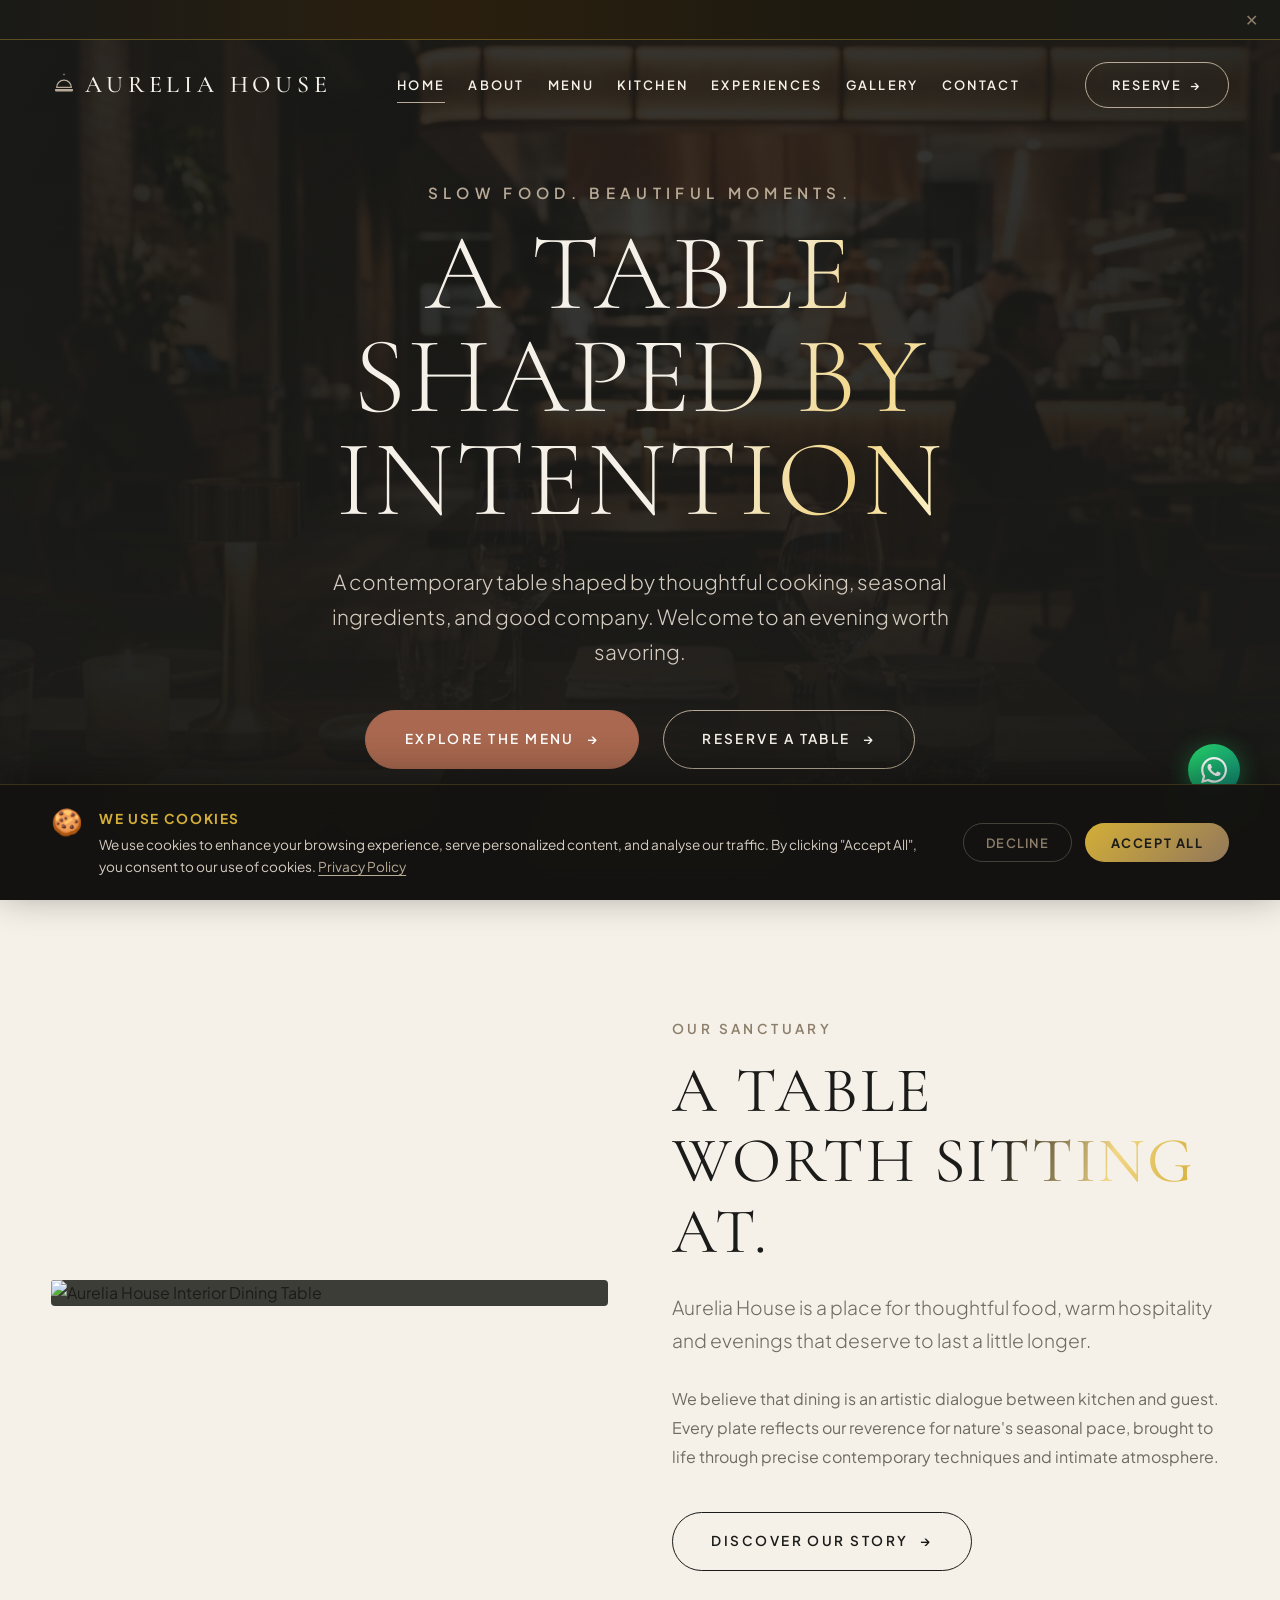
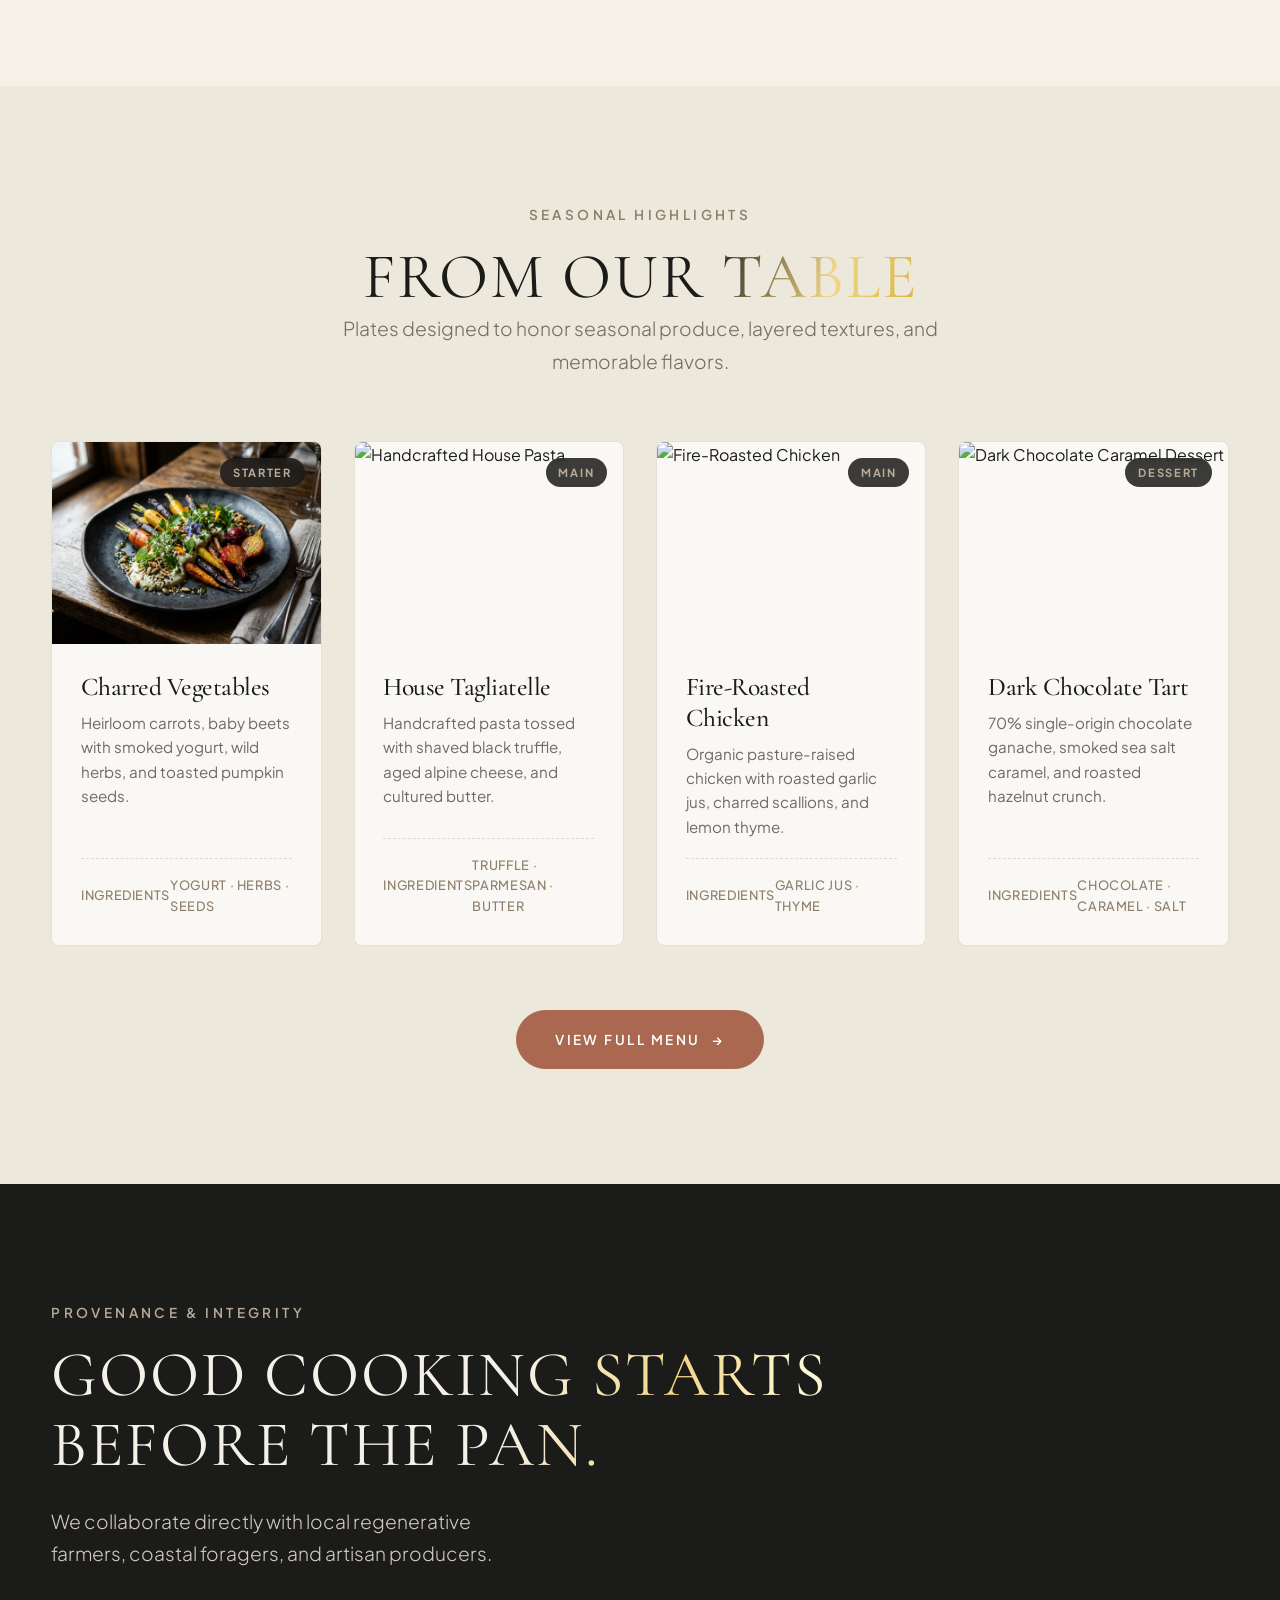
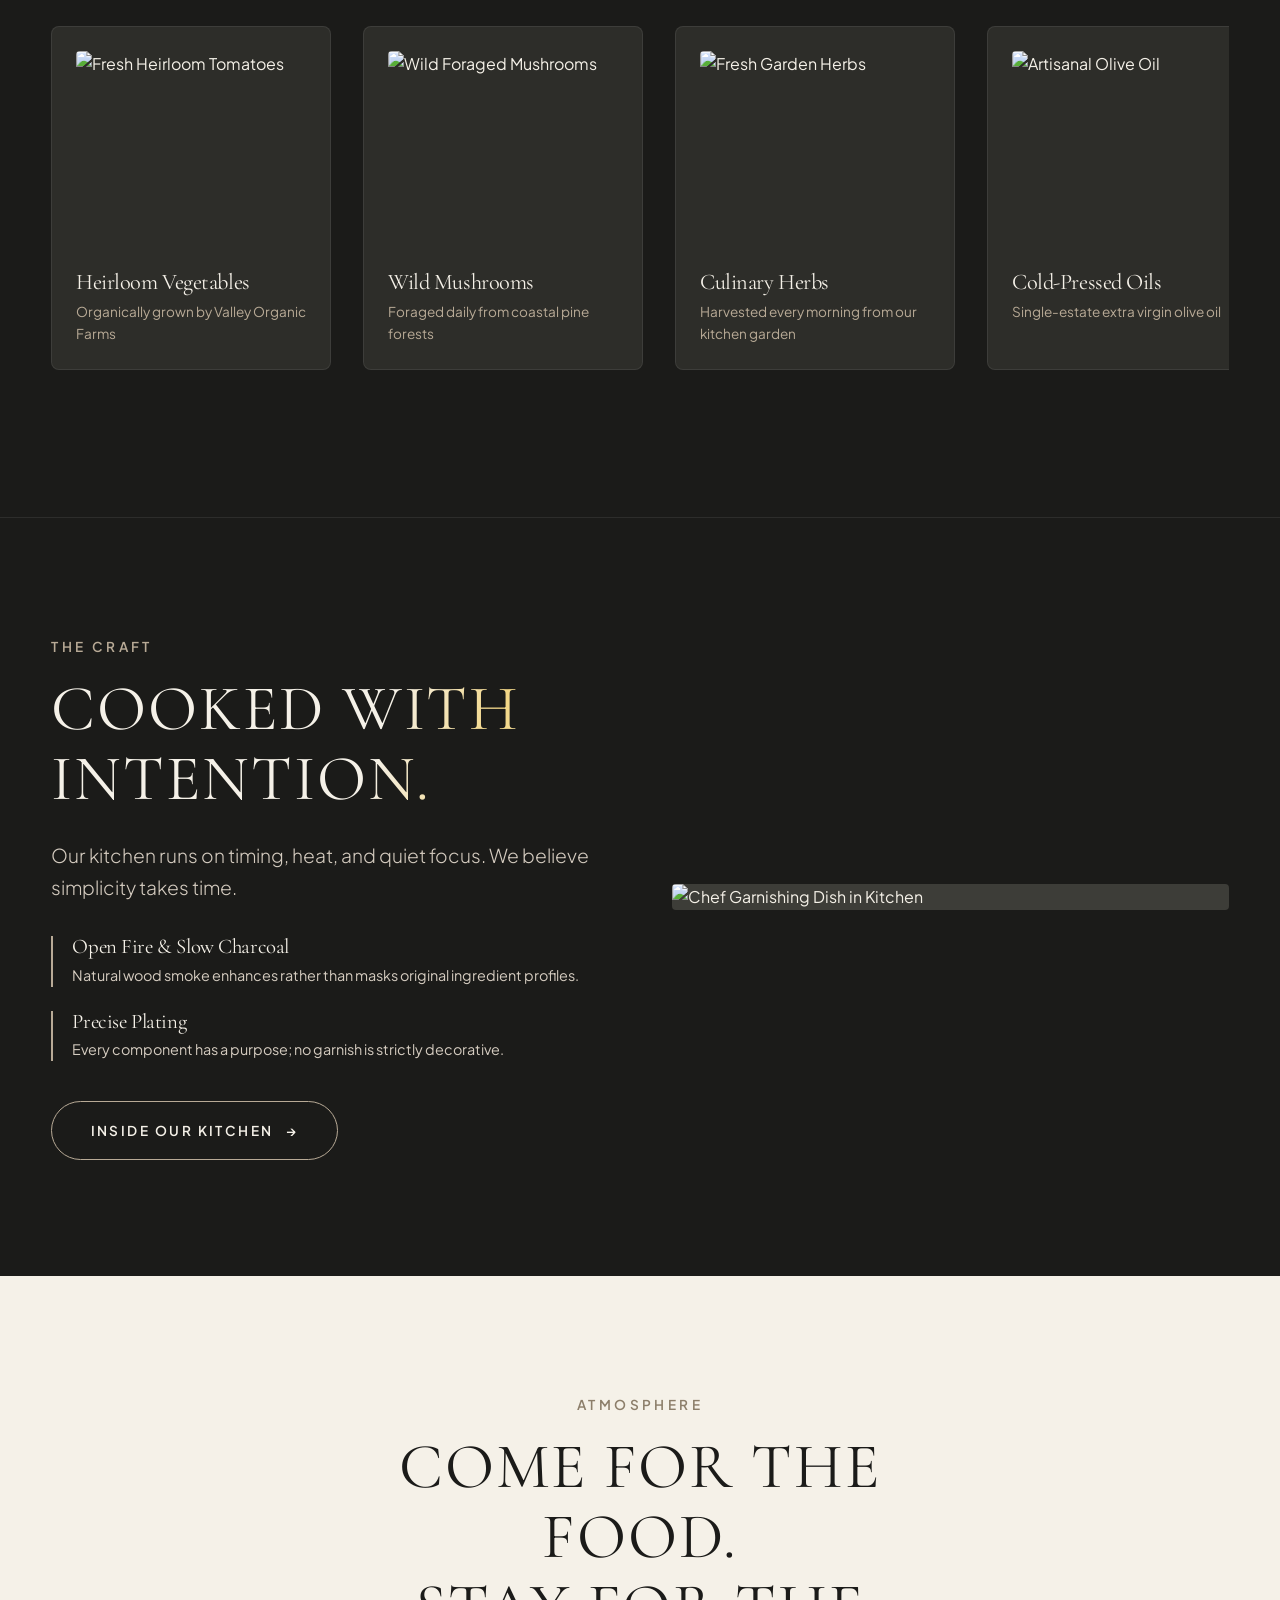
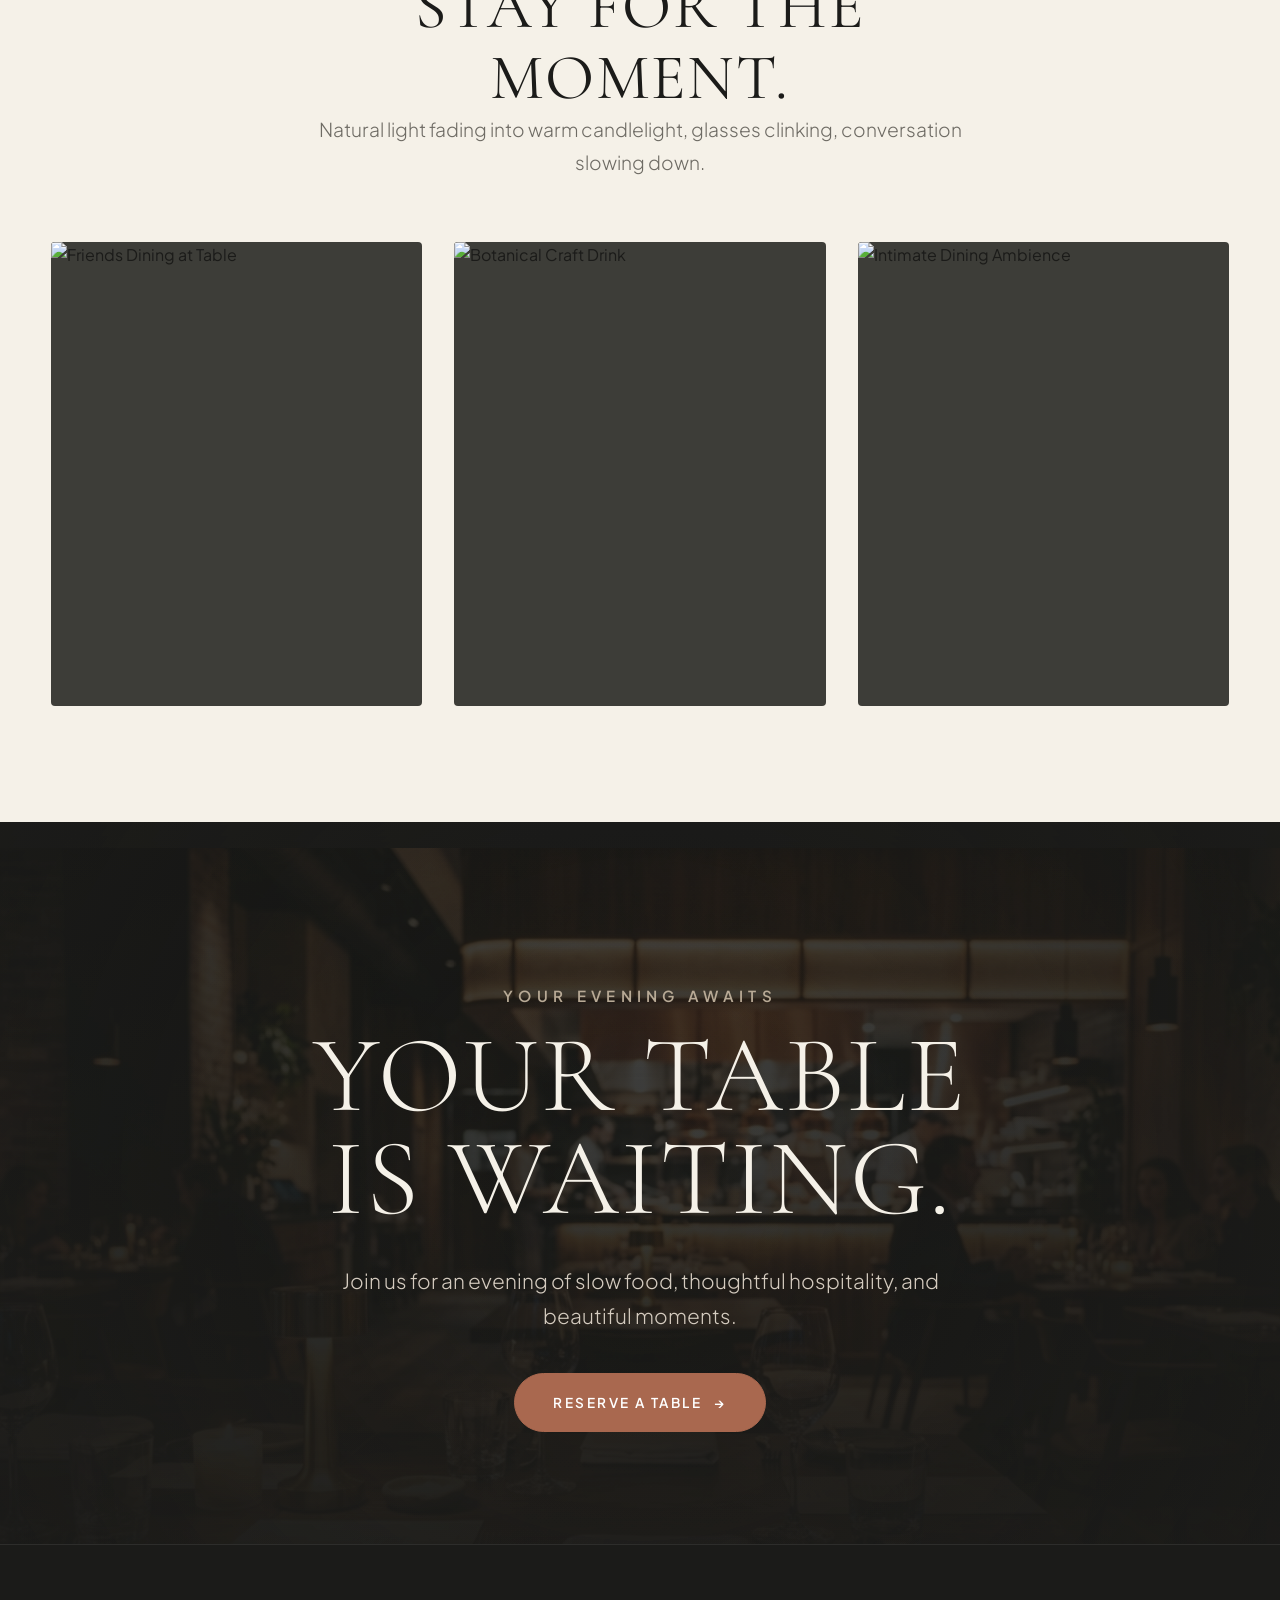
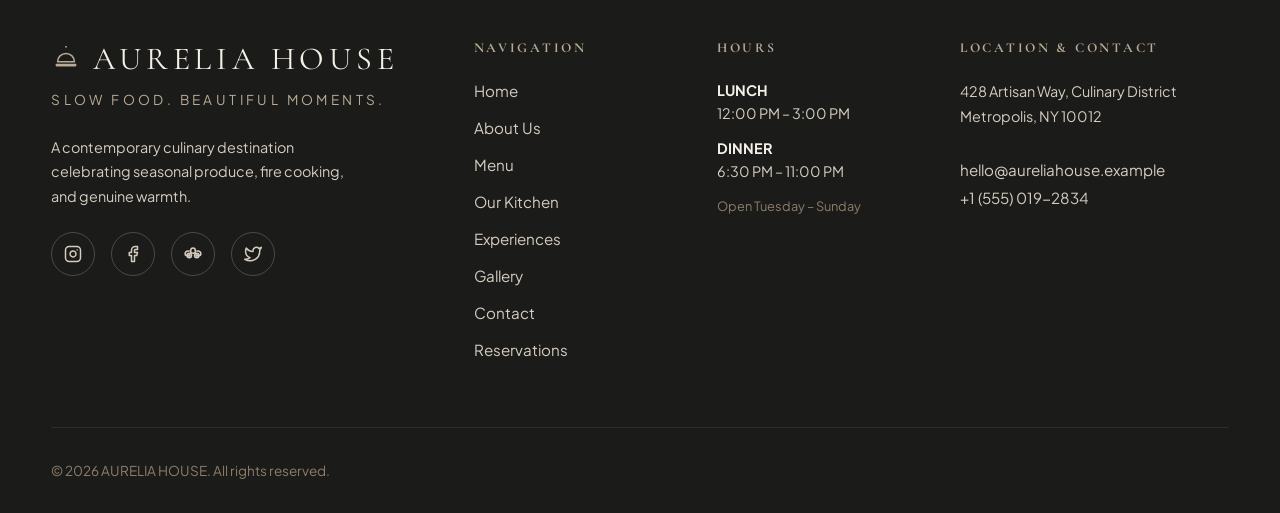
==== index.html @ 910696a6 "first commit" ====
<!DOCTYPE html>
<html lang="en">
<head>
  <meta charset="UTF-8">
  <meta name="viewport" content="width=device-width, initial-scale=1.0">
  <meta name="description" content="AURELIA HOUSE — Sophisticated contemporary restaurant focused on exceptional food, thoughtful ingredients, and elegant dining experiences. Slow Food. Beautiful Moments.">
  <title>AURELIA HOUSE — Slow Food. Beautiful Moments.</title>
  
  <!-- Google Fonts -->
  <link rel="preconnect" href="https://fonts.googleapis.com">
  <link rel="preconnect" href="https://fonts.gstatic.com" crossorigin>
  <link href="https://fonts.googleapis.com/css2?family=Cormorant+Garamond:ital,wght@0,300;0,400;0,500;0,600;1,400&family=Plus+Jakarta+Sans:wght@300;400;500;600;700&display=swap" rel="stylesheet">
  
  <!-- Favicon -->
  <link rel="icon" type="image/svg+xml" href="assets/images/favicon.svg">

  <!-- CSS Stylesheet -->
  <link rel="stylesheet" href="assets/css/style.css">
</head>
<body>

  <!-- Scroll Progress Indicator -->
  <div id="scroll-progress" aria-hidden="true"></div>

  <!-- Custom Cursor -->
  <div id="custom-cursor" class="custom-cursor" aria-hidden="true">
    <span class="custom-cursor-text"></span>
  </div>

  <!-- Page Transition & Culinary Preloader -->
  <div id="page-transition" class="active" aria-hidden="true">
    <div class="loader-content">
      <div class="loader-emblem-wrapper">
        <div class="loader-ring"></div>
        <svg class="loader-svg-icon" viewBox="0 0 64 64" fill="none" xmlns="http://www.w3.org/2000/svg">
          <path d="M32 10C33.1046 10 34 9.10457 34 8C34 6.89543 33.1046 6 32 6C30.8954 6 30 6.89543 30 8C30 9.10457 30.8954 10 32 10Z" fill="url(#gold-grad)"/>
          <path d="M14 38C14 26.9543 22.0589 18 32 18C41.9411 18 50 26.9543 50 38H14Z" stroke="url(#gold-grad)" stroke-width="2.2" stroke-linejoin="round"/>
          <path d="M10 42H54V44C54 45.1046 53.1046 46 52 46H12C10.8954 46 10 45.1046 10 44V42Z" fill="url(#gold-grad)"/>
          <path class="steam-line steam-1" d="M26 14C26 14 27 12 26 10" stroke="url(#gold-grad)" stroke-width="1.8" stroke-linecap="round"/>
          <path class="steam-line steam-2" d="M32 13C32 13 33 11 32 9" stroke="url(#gold-grad)" stroke-width="1.8" stroke-linecap="round"/>
          <path class="steam-line steam-3" d="M38 14C38 14 39 12 38 10" stroke="url(#gold-grad)" stroke-width="1.8" stroke-linecap="round"/>
          <defs>
            <linearGradient id="gold-grad" x1="10" y1="6" x2="54" y2="46" gradientUnits="userSpaceOnUse">
              <stop stop-color="#F2D685"/>
              <stop offset="0.5" stop-color="#C59B27"/>
              <stop offset="1" stop-color="#8C6D1F"/>
            </linearGradient>
          </defs>
        </svg>
      </div>
      <div class="loader-subtitle">CURATING YOUR EXPERIENCE</div>
      <div class="loader-progress-track">
        <div class="loader-progress-bar"></div>
      </div>
    </div>
  </div>

  <!-- Global Sticky Header -->
  <header class="site-header theme-dark">
    <div class="container header-container">
      <a href="index.html" class="header-logo">
        <svg class="brand-logo-symbol" viewBox="0 0 32 32" fill="none" xmlns="http://www.w3.org/2000/svg" aria-hidden="true">
          <path d="M16 4C16.5523 4 17 3.55228 17 3C17 2.44772 16.5523 2 16 2C15.4477 2 15 2.44772 15 3C15 3.55228 15.4477 4 16 4Z" fill="currentColor"/>
          <path d="M7 19C7 14.0294 11.0294 10 16 10C20.9706 10 25 14.0294 25 19H7Z" stroke="currentColor" stroke-width="1.6" stroke-linejoin="round"/>
          <path d="M5 21H27V23C27 23.5523 26.5523 24 26 24H6C5.44772 24 5 23.5523 5 23V21Z" fill="currentColor"/>
        </svg>
        <span>AURELIA HOUSE</span>
      </a>
      <nav class="nav-desktop">
        <a href="index.html" class="nav-link active">HOME</a>
        <a href="about.html" class="nav-link">ABOUT</a>
        <a href="menu.html" class="nav-link">MENU</a>
        <a href="kitchen.html" class="nav-link">KITCHEN</a>
        <a href="experiences.html" class="nav-link">EXPERIENCES</a>
        <a href="gallery.html" class="nav-link">GALLERY</a>
        <a href="contact.html" class="nav-link">CONTACT</a>
      </nav>
      <div style="display: flex; align-items: center; gap: 1rem;">
        <a href="reservations.html" class="btn-reserve-header" data-magnetic>RESERVE <span class="btn-arrow">→</span></a>
        <button class="mobile-menu-toggle" aria-label="Toggle Navigation Menu">
          <span></span>
          <span></span>
          <span></span>
        </button>
      </div>
    </div>
  </header>

  <!-- Mobile Fullscreen Navigation Overlay -->
  <div class="mobile-nav-overlay">
    <nav class="mobile-nav-links">
      <a href="index.html" class="mobile-nav-link active">HOME</a>
      <a href="about.html" class="mobile-nav-link">ABOUT</a>
      <a href="menu.html" class="mobile-nav-link">MENU</a>
      <a href="kitchen.html" class="mobile-nav-link">KITCHEN</a>
      <a href="experiences.html" class="mobile-nav-link">EXPERIENCES</a>
      <a href="gallery.html" class="mobile-nav-link">GALLERY</a>
      <a href="contact.html" class="mobile-nav-link">CONTACT</a>
    </nav>
    <div class="mobile-nav-cta">
      <a href="reservations.html" class="btn btn-primary">RESERVE A TABLE <span class="btn-arrow">→</span></a>
    </div>
  </div>

  <!-- Today's Special Scrolling Announcement Bar -->
  <div class="special-bar" id="special-bar" role="marquee" aria-label="Today's special offers">
    <div class="special-bar-inner">
      <div class="special-bar-track" id="special-bar-track">
        <!-- Items duplicated for seamless loop -->
        <span class="special-bar-item"><span class="special-star">✦</span> TODAY'S SPECIAL <span class="special-dot"></span> <strong>Seared Wild Sea Bass</strong> <span class="special-dot"></span> Saffron broth · Shaved fennel · Citrus oil</span>
        <span class="special-bar-item"><span class="special-star">✦</span> CHEF'S PAIRING <span class="special-dot"></span> <strong>Burgundy Pinot Noir 2019</strong> <span class="special-dot"></span> Limited allocation · Ask your sommelier</span>
        <span class="special-bar-item"><span class="special-star">✦</span> SEASONAL TASTING MENU <span class="special-dot"></span> <strong>7 Courses</strong> <span class="special-dot"></span> Available nightly from 6:30 PM · Reservation required</span>
        <span class="special-bar-item"><span class="special-star">✦</span> WEEKEND BRUNCH <span class="special-dot"></span> <strong>Saturday & Sunday</strong> <span class="special-dot"></span> 10:00 AM – 2:00 PM · Walk-ins welcome</span>
        <!-- Duplicate for seamless marquee -->
        <span class="special-bar-item"><span class="special-star">✦</span> TODAY'S SPECIAL <span class="special-dot"></span> <strong>Seared Wild Sea Bass</strong> <span class="special-dot"></span> Saffron broth · Shaved fennel · Citrus oil</span>
        <span class="special-bar-item"><span class="special-star">✦</span> CHEF'S PAIRING <span class="special-dot"></span> <strong>Burgundy Pinot Noir 2019</strong> <span class="special-dot"></span> Limited allocation · Ask your sommelier</span>
        <span class="special-bar-item"><span class="special-star">✦</span> SEASONAL TASTING MENU <span class="special-dot"></span> <strong>7 Courses</strong> <span class="special-dot"></span> Available nightly from 6:30 PM · Reservation required</span>
        <span class="special-bar-item"><span class="special-star">✦</span> WEEKEND BRUNCH <span class="special-dot"></span> <strong>Saturday & Sunday</strong> <span class="special-dot"></span> 10:00 AM – 2:00 PM · Walk-ins welcome</span>
      </div>
    </div>
    <button class="special-bar-close" id="special-bar-close" aria-label="Dismiss announcement bar">✕</button>
  </div>

  <main>
    <!-- 11 HERO SECTION -->
    <section class="hero-fullscreen">
      <!-- Video Background with image fallback -->
      <video class="hero-video-bg" autoplay muted loop playsinline poster="assets/images/hero_interior.jpg">
        <source src="https://player.vimeo.com/progressive_redirect/playback/512346487/rendition/360p/file.mp4?loc=external" type="video/mp4">
      </video>
      <img src="assets/images/hero_interior.jpg" alt="Aurelia House Evening Restaurant Atmosphere" class="hero-video-fallback">
      <div class="hero-overlay"></div>
      <div class="container hero-content">
        <span class="hero-tagline">SLOW FOOD. BEAUTIFUL MOMENTS.</span>
        <h1 class="hero-title shimmer-heading-light">A TABLE SHAPED BY INTENTION</h1>
        <p class="hero-description">
          A contemporary table shaped by thoughtful cooking, seasonal ingredients, and good company. Welcome to an evening worth savoring.
        </p>
        <div class="hero-actions">
          <a href="menu.html" class="btn btn-primary" data-magnetic data-cursor="explore">EXPLORE THE MENU <span class="btn-arrow">→</span></a>
          <a href="reservations.html" class="btn btn-secondary" data-magnetic>RESERVE A TABLE <span class="btn-arrow">→</span></a>
        </div>
      </div>
    </section>

    <!-- 12 THE RESTAURANT SECTION -->
    <section class="section-padding section-ivory">
      <div class="container grid-2">
        <div class="image-wrapper image-mask-wrapper reveal-on-scroll">
          <div class="image-mask-reveal"></div>
          <img src="https://images.unsplash.com/photo-1550966871-3ed3cdb5ed0c?auto=format&fit=crop&w=1200&q=85" alt="Aurelia House Interior Dining Table" data-cursor="taste">
        </div>
        <div class="reveal-on-scroll" style="transition-delay: 0.2s;">
          <span class="subheading">OUR SANCTUARY</span>
          <h2 class="heading-1 shimmer-heading" style="margin-bottom: 1.5rem;">A TABLE<br>WORTH SITTING AT.</h2>
          <p class="body-lead" style="margin-bottom: 1.8rem;">
            Aurelia House is a place for thoughtful food, warm hospitality and evenings that deserve to last a little longer.
          </p>
          <p style="color: var(--color-text-muted); margin-bottom: 2.5rem; line-height: 1.8;">
            We believe that dining is an artistic dialogue between kitchen and guest. Every plate reflects our reverence for nature's seasonal pace, brought to life through precise contemporary techniques and intimate atmosphere.
          </p>
          <a href="about.html" class="btn btn-outline-dark" data-magnetic>DISCOVER OUR STORY <span class="btn-arrow">→</span></a>
        </div>
      </div>
    </section>

    <!-- 13 SIGNATURE DISHES SECTION -->
    <section class="section-padding section-ivory-dark">
      <div class="container">
        <div style="text-align: center; max-width: 650px; margin: 0 auto 4rem auto;" class="reveal-on-scroll">
          <span class="subheading">SEASONAL HIGHLIGHTS</span>
          <h2 class="heading-1 shimmer-heading">FROM OUR TABLE</h2>
          <p class="body-lead">Plates designed to honor seasonal produce, layered textures, and memorable flavors.</p>
        </div>

        <div class="grid-4 stagger-parent reveal-on-scroll">
          <!-- Dish 1 -->
          <article class="dish-card stagger-item" data-cursor="taste">
            <div class="dish-image-box">
              <img src="assets/images/signature_vegetables.jpg" alt="Charred Seasonal Vegetables">
              <span class="dish-badge">STARTER</span>
            </div>
            <div class="dish-info">
              <h3 class="dish-title">Charred Vegetables</h3>
              <p class="dish-description">Heirloom carrots, baby beets with smoked yogurt, wild herbs, and toasted pumpkin seeds.</p>
              <div class="dish-ingredients">
                <span>INGREDIENTS</span>
                <span>YOGURT · HERBS · SEEDS</span>
              </div>
            </div>
          </article>

          <!-- Dish 2 -->
          <article class="dish-card stagger-item" data-cursor="taste">
            <div class="dish-image-box">
              <img src="https://images.unsplash.com/photo-1551183053-bf91a1d81141?auto=format&fit=crop&w=1200&q=85" alt="Handcrafted House Pasta">
              <span class="dish-badge">MAIN</span>
            </div>
            <div class="dish-info">
              <h3 class="dish-title">House Tagliatelle</h3>
              <p class="dish-description">Handcrafted pasta tossed with shaved black truffle, aged alpine cheese, and cultured butter.</p>
              <div class="dish-ingredients">
                <span>INGREDIENTS</span>
                <span>TRUFFLE · PARMESAN · BUTTER</span>
              </div>
            </div>
          </article>

          <!-- Dish 3 -->
          <article class="dish-card stagger-item" data-cursor="taste">
            <div class="dish-image-box">
              <img src="https://images.unsplash.com/photo-1598515214211-89d3c73ae83b?auto=format&fit=crop&w=1200&q=85" alt="Fire-Roasted Chicken">
              <span class="dish-badge">MAIN</span>
            </div>
            <div class="dish-info">
              <h3 class="dish-title">Fire-Roasted Chicken</h3>
              <p class="dish-description">Organic pasture-raised chicken with roasted garlic jus, charred scallions, and lemon thyme.</p>
              <div class="dish-ingredients">
                <span>INGREDIENTS</span>
                <span>GARLIC JUS · THYME</span>
              </div>
            </div>
          </article>

          <!-- Dish 4 -->
          <article class="dish-card stagger-item" data-cursor="taste">
            <div class="dish-image-box">
              <img src="https://images.unsplash.com/photo-1606313564200-e75d5e30476c?auto=format&fit=crop&w=1200&q=85" alt="Dark Chocolate Caramel Dessert">
              <span class="dish-badge">DESSERT</span>
            </div>
            <div class="dish-info">
              <h3 class="dish-title">Dark Chocolate Tart</h3>
              <p class="dish-description">70% single-origin chocolate ganache, smoked sea salt caramel, and roasted hazelnut crunch.</p>
              <div class="dish-ingredients">
                <span>INGREDIENTS</span>
                <span>CHOCOLATE · CARAMEL · SALT</span>
              </div>
            </div>
          </article>
        </div>

        <div style="text-align: center; margin-top: 4rem;" class="reveal-on-scroll">
          <a href="menu.html" class="btn btn-primary" data-magnetic data-cursor="explore">VIEW FULL MENU <span class="btn-arrow">→</span></a>
        </div>
      </div>
    </section>

    <!-- 14 INGREDIENT STORY SECTION -->
    <section class="section-padding section-dark">
      <div class="container">
        <div style="display: flex; justify-content: space-between; align-items: flex-end; margin-bottom: 3.5rem; flex-wrap: wrap; gap: 1.5rem;" class="reveal-on-scroll">
          <div>
            <span class="subheading subheading-light">PROVENANCE & INTEGRITY</span>
            <h2 class="heading-1 shimmer-heading-light" style="color: var(--color-ivory);">GOOD COOKING STARTS<br>BEFORE THE PAN.</h2>
          </div>
          <p class="body-lead body-lead-light" style="max-width: 450px;">
            We collaborate directly with local regenerative farmers, coastal foragers, and artisan producers.
          </p>
        </div>

        <div class="ingredient-scroll-wrapper reveal-on-scroll">
          <div class="ingredient-track">
            <!-- Ingredient 1 -->
            <div class="ingredient-item">
              <div class="ingredient-img-box">
                <img src="https://images.unsplash.com/photo-1610832958506-aa56368176cf?auto=format&fit=crop&w=800&q=85" alt="Fresh Heirloom Tomatoes">
              </div>
              <h3 class="ingredient-title">Heirloom Vegetables</h3>
              <p class="ingredient-meta">Organically grown by Valley Organic Farms</p>
            </div>
            <!-- Ingredient 2 -->
            <div class="ingredient-item">
              <div class="ingredient-img-box">
                <img src="https://images.unsplash.com/photo-1504674900247-0877df9cc836?auto=format&fit=crop&w=800&q=85" alt="Wild Foraged Mushrooms">
              </div>
              <h3 class="ingredient-title">Wild Mushrooms</h3>
              <p class="ingredient-meta">Foraged daily from coastal pine forests</p>
            </div>
            <!-- Ingredient 3 -->
            <div class="ingredient-item">
              <div class="ingredient-img-box">
                <img src="https://images.unsplash.com/photo-1540420773420-3366772f4999?auto=format&fit=crop&w=800&q=85" alt="Fresh Garden Herbs">
              </div>
              <h3 class="ingredient-title">Culinary Herbs</h3>
              <p class="ingredient-meta">Harvested every morning from our kitchen garden</p>
            </div>
            <!-- Ingredient 4 -->
            <div class="ingredient-item">
              <div class="ingredient-img-box">
                <img src="https://images.unsplash.com/photo-1519708227418-c8fd9a32b7a2?auto=format&fit=crop&w=800&q=85" alt="Artisanal Olive Oil">
              </div>
              <h3 class="ingredient-title">Cold-Pressed Oils</h3>
              <p class="ingredient-meta">Single-estate extra virgin olive oil</p>
            </div>
            <!-- Ingredient 5 -->
            <div class="ingredient-item">
              <div class="ingredient-img-box">
                <img src="https://images.unsplash.com/photo-1534422298391-e4f8c172dddb?auto=format&fit=crop&w=800&q=85" alt="Fresh Seafood & Caviar">
              </div>
              <h3 class="ingredient-title">Day-Boat Catch</h3>
              <p class="ingredient-meta">Sourced directly from sustainable local fisheries</p>
            </div>
          </div>
        </div>
      </div>
    </section>

    <!-- 15 THE KITCHEN SECTION -->
    <section class="section-padding section-dark" style="border-top: 1px solid rgba(255,255,255,0.08);">
      <div class="container grid-2">
        <div class="reveal-on-scroll">
          <span class="subheading subheading-light">THE CRAFT</span>
          <h2 class="heading-1 shimmer-heading-light" style="color: var(--color-ivory); margin-bottom: 1.5rem;">COOKED WITH<br>INTENTION.</h2>
          <p class="body-lead body-lead-light" style="margin-bottom: 2rem;">
            Our kitchen runs on timing, heat, and quiet focus. We believe simplicity takes time.
          </p>
          <div style="display: flex; flex-direction: column; gap: 1.5rem; margin-bottom: 2.5rem;">
            <div style="border-left: 2px solid var(--color-stone); padding-left: 1.2rem;">
              <h4 style="font-family: var(--font-serif); font-size: 1.3rem; color: var(--color-ivory); margin-bottom: 0.3rem;">Open Fire & Slow Charcoal</h4>
              <p style="font-size: 0.9rem; color: var(--color-stone-light);">Natural wood smoke enhances rather than masks original ingredient profiles.</p>
            </div>
            <div style="border-left: 2px solid var(--color-stone); padding-left: 1.2rem;">
              <h4 style="font-family: var(--font-serif); font-size: 1.3rem; color: var(--color-ivory); margin-bottom: 0.3rem;">Precise Plating</h4>
              <p style="font-size: 0.9rem; color: var(--color-stone-light);">Every component has a purpose; no garnish is strictly decorative.</p>
            </div>
          </div>
          <a href="kitchen.html" class="btn btn-secondary" data-magnetic>INSIDE OUR KITCHEN <span class="btn-arrow">→</span></a>
        </div>

        <div class="image-wrapper reveal-on-scroll" style="transition-delay: 0.2s;">
          <img src="https://images.unsplash.com/photo-1577219491135-ce391730fb2c?auto=format&fit=crop&w=1200&q=85" alt="Chef Garnishing Dish in Kitchen" data-cursor="taste">
        </div>
      </div>
    </section>

    <!-- 16 DINING MOMENTS SECTION -->
    <section class="section-padding section-ivory">
      <div class="container">
        <div style="text-align: center; max-width: 650px; margin: 0 auto 4rem auto;" class="reveal-on-scroll">
          <span class="subheading">ATMOSPHERE</span>
          <h2 class="heading-1">COME FOR THE FOOD.<br>STAY FOR THE MOMENT.</h2>
          <p class="body-lead">Natural light fading into warm candlelight, glasses clinking, conversation slowing down.</p>
        </div>

        <div class="grid-3 stagger-parent reveal-on-scroll">
          <div class="image-wrapper stagger-item" style="aspect-ratio: 4/5;">
            <img src="https://images.unsplash.com/photo-1517248135467-4c7edcad34c4?auto=format&fit=crop&w=800&q=85" alt="Friends Dining at Table">
          </div>
          <div class="image-wrapper stagger-item" style="aspect-ratio: 4/5;">
            <img src="https://images.unsplash.com/photo-1551024709-8f23befc6f87?auto=format&fit=crop&w=800&q=85" alt="Botanical Craft Drink">
          </div>
          <div class="image-wrapper stagger-item" style="aspect-ratio: 4/5;">
            <img src="https://images.unsplash.com/photo-1559339352-11d035aa65de?auto=format&fit=crop&w=800&q=85" alt="Intimate Dining Ambience">
          </div>
        </div>
      </div>
    </section>

    <!-- 17 FINAL CTA SECTION -->
    <section class="hero-fullscreen" style="min-height: 80vh;">
      <img src="assets/images/hero_interior.jpg" alt="Aurelia House Dining Room Evening" class="hero-bg">
      <div class="hero-overlay"></div>
      <div class="container hero-content">
        <span class="hero-tagline">YOUR EVENING AWAITS</span>
        <h2 class="hero-title">YOUR TABLE<br>IS WAITING.</h2>
        <p class="hero-description">
          Join us for an evening of slow food, thoughtful hospitality, and beautiful moments.
        </p>
        <div class="hero-actions">
          <a href="reservations.html" class="btn btn-primary" data-magnetic>RESERVE A TABLE <span class="btn-arrow">→</span></a>
        </div>
      </div>
    </section>
  </main>



  <!-- FOOTER -->
  <footer class="site-footer">
    <div class="container">
      <div class="footer-top">
        <div>
          <h3 class="footer-brand-title">
            <svg class="brand-logo-symbol" viewBox="0 0 32 32" fill="none" xmlns="http://www.w3.org/2000/svg" aria-hidden="true">
              <path d="M16 4C16.5523 4 17 3.55228 17 3C17 2.44772 16.5523 2 16 2C15.4477 2 15 2.44772 15 3C15 3.55228 15.4477 4 16 4Z" fill="currentColor"/>
              <path d="M7 19C7 14.0294 11.0294 10 16 10C20.9706 10 25 14.0294 25 19H7Z" stroke="currentColor" stroke-width="1.6" stroke-linejoin="round"/>
              <path d="M5 21H27V23C27 23.5523 26.5523 24 26 24H6C5.44772 24 5 23.5523 5 23V21Z" fill="currentColor"/>
            </svg>
            <span>AURELIA HOUSE</span>
          </h3>
          <p class="footer-tagline">SLOW FOOD. BEAUTIFUL MOMENTS.</p>
          <p style="color: var(--color-stone-light); font-size: 0.9rem; max-width: 320px; line-height: 1.7;">
            A contemporary culinary destination celebrating seasonal produce, fire cooking, and genuine warmth.
          </p>
          <div class="social-icons">
            <a href="https://instagram.com" target="_blank" rel="noopener" class="social-icon" aria-label="Instagram">
              <svg viewBox="0 0 24 24" width="18" height="18" fill="none" stroke="currentColor" stroke-width="2" stroke-linecap="round" stroke-linejoin="round">
                <rect x="2" y="2" width="20" height="20" rx="5" ry="5"></rect>
                <path d="M16 11.37A4 4 0 1 1 12.63 8 4 4 0 0 1 16 11.37z"></path>
                <line x1="17.5" y1="6.5" x2="17.51" y2="6.5"></line>
              </svg>
            </a>
            <a href="https://facebook.com" target="_blank" rel="noopener" class="social-icon" aria-label="Facebook">
              <svg viewBox="0 0 24 24" width="18" height="18" fill="none" stroke="currentColor" stroke-width="2" stroke-linecap="round" stroke-linejoin="round">
                <path d="M18 2h-3a5 5 0 0 0-5 5v3H7v4h3v8h4v-8h3l1-4h-4V7a1 1 0 0 1 1-1h3z"></path>
              </svg>
            </a>
            <a href="https://tripadvisor.com" target="_blank" rel="noopener" class="social-icon" aria-label="TripAdvisor">
              <svg viewBox="0 0 24 24" width="18" height="18" fill="none" stroke="currentColor" stroke-width="2" stroke-linecap="round" stroke-linejoin="round">
                <circle cx="7" cy="14" r="3"></circle>
                <circle cx="17" cy="14" r="3"></circle>
                <circle cx="7" cy="14" r="1"></circle>
                <circle cx="17" cy="14" r="1"></circle>
                <path d="M12 11c-2 0-3-1-3-2V7a3 3 0 0 1 6 0v2c0 1-1 2-3 2z"></path>
                <path d="M4 14c-1.5 0-2.5-1-2.5-2.5S3 8 5.5 8H7"></path>
                <path d="M20 14c1.5 0 2.5-1 2.5-2.5S21 8 18.5 8H17"></path>
              </svg>
            </a>
            <a href="https://twitter.com" target="_blank" rel="noopener" class="social-icon" aria-label="Twitter">
              <svg viewBox="0 0 24 24" width="18" height="18" fill="none" stroke="currentColor" stroke-width="2" stroke-linecap="round" stroke-linejoin="round">
                <path d="M23 3a10.9 10.9 0 0 1-3.14 1.53 4.48 4.48 0 0 0-7.86 3v1A10.66 10.66 0 0 1 3 4s-4 9 5 13a11.64 11.64 0 0 1-7 2c9 5 20 0 20-11.5a4.5 4.5 0 0 0-.08-.83A7.72 7.72 0 0 0 23 3z"></path>
              </svg>
            </a>
          </div>
        </div>

        <div>
          <h4 class="footer-heading">NAVIGATION</h4>
          <div class="footer-links">
            <a href="index.html" class="footer-link">Home</a>
            <a href="about.html" class="footer-link">About Us</a>
            <a href="menu.html" class="footer-link">Menu</a>
            <a href="kitchen.html" class="footer-link">Our Kitchen</a>
            <a href="experiences.html" class="footer-link">Experiences</a>
            <a href="gallery.html" class="footer-link">Gallery</a>
            <a href="contact.html" class="footer-link">Contact</a>
            <a href="reservations.html" class="footer-link">Reservations</a>
          </div>
        </div>

        <div>
          <h4 class="footer-heading">HOURS</h4>
          <div style="font-size: 0.9rem; color: var(--color-stone-light); display: flex; flex-direction: column; gap: 0.8rem;">
            <div>
              <strong style="color: var(--color-ivory); display: block;">LUNCH</strong>
              12:00 PM – 3:00 PM
            </div>
            <div>
              <strong style="color: var(--color-ivory); display: block;">DINNER</strong>
              6:30 PM – 11:00 PM
            </div>
            <span style="font-size: 0.8rem; color: var(--color-stone-dark);">Open Tuesday – Sunday</span>
          </div>
        </div>

        <div>
          <h4 class="footer-heading">LOCATION & CONTACT</h4>
          <address style="font-style: normal; font-size: 0.9rem; color: var(--color-stone-light); line-height: 1.8;">
            428 Artisan Way, Culinary District<br>
            Metropolis, NY 10012<br><br>
            <a href="mailto:hello@aureliahouse.example" class="footer-link">hello@aureliahouse.example</a><br>
            <a href="tel:+15550192834" class="footer-link">+1 (555) 019-2834</a>
          </address>
        </div>
      </div>

      <div class="footer-bottom">
        <p>© 2026 AURELIA HOUSE. All rights reserved.</p>
      </div>
    </div>
  <!-- WhatsApp Floating Chat Button -->
  <a href="https://wa.me/15550192834?text=Hello%2C%20I'd%20like%20to%20make%20a%20reservation%20at%20Aurelia%20House."
     class="whatsapp-float"
     target="_blank"
     rel="noopener noreferrer"
     aria-label="Chat with us on WhatsApp"
     id="whatsapp-float-btn">
    <svg viewBox="0 0 24 24" xmlns="http://www.w3.org/2000/svg">
      <path d="M17.472 14.382c-.297-.149-1.758-.867-2.03-.967-.273-.099-.471-.148-.67.15-.197.297-.767.966-.94 1.164-.173.199-.347.223-.644.075-.297-.15-1.255-.463-2.39-1.475-.883-.788-1.48-1.761-1.653-2.059-.173-.297-.018-.458.13-.606.134-.133.298-.347.446-.52.149-.174.198-.298.298-.497.099-.198.05-.371-.025-.52-.075-.149-.669-1.612-.916-2.207-.242-.579-.487-.5-.669-.51-.173-.008-.371-.01-.57-.01-.198 0-.52.074-.792.372-.272.297-1.04 1.016-1.04 2.479 0 1.462 1.065 2.875 1.213 3.074.149.198 2.096 3.2 5.077 4.487.709.306 1.262.489 1.694.625.712.227 1.36.195 1.871.118.571-.085 1.758-.719 2.006-1.413.248-.694.248-1.289.173-1.413-.074-.124-.272-.198-.57-.347m-5.421 7.403h-.004a9.87 9.87 0 01-5.031-1.378l-.361-.214-3.741.982.998-3.648-.235-.374a9.86 9.86 0 01-1.51-5.26c.001-5.45 4.436-9.884 9.888-9.884 2.64 0 5.122 1.03 6.988 2.898a9.825 9.825 0 012.893 6.994c-.003 5.45-4.437 9.884-9.885 9.884m8.413-18.297A11.815 11.815 0 0012.05 0C5.495 0 .16 5.335.157 11.892c0 2.096.547 4.142 1.588 5.945L.057 24l6.305-1.654a11.882 11.882 0 005.683 1.448h.005c6.554 0 11.89-5.335 11.893-11.893a11.821 11.821 0 00-3.48-8.413Z"/>
    </svg>
  </a>

  <!-- Newsletter Popup Modal -->
  <div class="newsletter-overlay" id="newsletter-overlay" role="dialog" aria-modal="true" aria-labelledby="newsletter-title">
    <div class="newsletter-modal">
      <button class="newsletter-close" id="newsletter-close" aria-label="Close newsletter popup">
        <svg viewBox="0 0 24 24" width="16" height="16" fill="none" stroke="currentColor" stroke-width="2.5" stroke-linecap="round">
          <line x1="18" y1="6" x2="6" y2="18"></line>
          <line x1="6" y1="6" x2="18" y2="18"></line>
        </svg>
      </button>
      <img src="https://images.unsplash.com/photo-1414235077428-338989a2e8c0?auto=format&fit=crop&w=700&q=80"
           alt="Aurelia House dining experience"
           class="newsletter-modal-image">
      <div class="newsletter-modal-body" id="newsletter-form-section">
        <span class="newsletter-modal-badge">✦ Exclusive Members Circle</span>
        <h2 class="newsletter-modal-title" id="newsletter-title">Stay at the Table</h2>
        <p class="newsletter-modal-text">Join our inner circle for seasonal menus, curated dining events, and first access to exclusive Aurelia House experiences. No noise — only the finest.</p>
        <form class="newsletter-form" id="newsletter-form" novalidate>
          <input type="email"
                 class="newsletter-input"
                 id="newsletter-email"
                 placeholder="Your email address"
                 autocomplete="email"
                 required
                 aria-label="Email address for newsletter">
          <button type="submit" class="newsletter-submit">JOIN</button>
        </form>
        <span class="newsletter-skip" id="newsletter-skip">No thank you, I'll visit another time</span>
      </div>
      <div class="newsletter-success" id="newsletter-success">
        <span class="newsletter-success-icon">✦</span>
        <h3 class="newsletter-success-title">Welcome to the Table.</h3>
        <p class="newsletter-success-text">Thank you for joining our inner circle. Expect an elegant welcome in your inbox shortly.</p>
        <div class="newsletter-ornament"></div>
      </div>
    </div>
  </div>

  <!-- Cookie Consent GDPR Banner -->
  <div class="cookie-banner" id="cookie-banner" role="region" aria-label="Cookie consent">
    <div class="cookie-banner-content">
      <span class="cookie-banner-icon">🍪</span>
      <div class="cookie-banner-text">
        <p class="cookie-banner-title">We Use Cookies</p>
        <p class="cookie-banner-desc">We use cookies to enhance your browsing experience, serve personalized content, and analyse our traffic. By clicking "Accept All", you consent to our use of cookies. <a href="#" aria-label="Read our privacy policy">Privacy Policy</a></p>
      </div>
    </div>
    <div class="cookie-banner-actions">
      <button class="cookie-decline-btn" id="cookie-decline" aria-label="Decline cookies">Decline</button>
      <button class="cookie-accept-btn" id="cookie-accept" aria-label="Accept all cookies">Accept All</button>
    </div>
  </div>

  <!-- Back to Top Floating Button -->
  <button id="back-to-top" class="back-to-top-btn" aria-label="Back to top" title="Back to top" data-magnetic>
    <svg viewBox="0 0 24 24" width="20" height="20" fill="none" stroke="currentColor" stroke-width="2.2" stroke-linecap="round" stroke-linejoin="round">
      <polyline points="18 15 12 9 6 15"></polyline>
    </svg>
  </button>

  <!-- Main JavaScript File -->
  <script src="assets/js/main.js"></script>
</body>
</html>
---- assets/css/style.css ----
/* ==========================================================================
   AURELIA HOUSE — RESTAURANT CSS DESIGN SYSTEM
   Brand Tagline: "SLOW FOOD. BEAUTIFUL MOMENTS."
   ========================================================================== */

/* --------------------------------------------------------------------------
   01. DESIGN TOKENS & CSS VARIABLES
   -------------------------------------------------------------------------- */
:root {
  /* Color Palette */
  --color-ivory: #F5F1E8;
  --color-ivory-light: #FAF8F5;
  --color-ivory-dark: #EDE8DC;
  
  --color-charcoal: #1B1B19;
  --color-charcoal-light: #252522;
  --color-charcoal-card: #2D2D29;
  --color-charcoal-muted: #3D3D38;

  --color-olive: #59604A;
  --color-olive-light: #727A60;
  
  --color-stone: #B8AA96;
  --color-stone-light: #D5CCC0;
  --color-stone-dark: #8C7E6A;

  --color-terracotta: #A9684F;
  --color-terracotta-hover: #BF785D;

  --color-bronze: #92785B;
  --color-gold: #C5A059;
  --color-gold-dark: #9E7B3B;
  --color-gold-light: #E6C865;

  --color-text-dark: #1B1B19;
  --color-text-muted: #6E6B64;
  --color-text-light: #F5F1E8;
  --color-text-light-muted: #B8AA96;

  /* Typography */
  --font-serif: 'Cormorant Garamond', 'Playfair Display', Georgia, serif;
  --font-sans: 'Plus Jakarta Sans', -apple-system, BlinkMacSystemFont, 'Segoe UI', Roboto, sans-serif;

  /* Spacing */
  --spacing-xs: 0.5rem;   /* 8px */
  --spacing-sm: 1rem;     /* 16px */
  --spacing-md: 2rem;     /* 32px */
  --spacing-lg: 4rem;     /* 64px */
  --spacing-xl: 6rem;     /* 96px */
  --spacing-2xl: 9rem;    /* 144px */

  /* Layout */
  --site-max-width: 1440px;
  --header-height: 90px;

  /* Transitions */
  --transition-fast: 0.25s cubic-bezier(0.25, 1, 0.5, 1);
  --transition-medium: 0.5s cubic-bezier(0.16, 1, 0.3, 1);
  --transition-slow: 0.9s cubic-bezier(0.16, 1, 0.3, 1);
  --transition-cubic: cubic-bezier(0.77, 0, 0.175, 1);

  /* Shadows & Blur */
  --shadow-sm: 0 4px 20px rgba(0, 0, 0, 0.04);
  --shadow-md: 0 12px 40px rgba(0, 0, 0, 0.08);
  --shadow-dark: 0 20px 50px rgba(0, 0, 0, 0.4);
  --glass-blur: blur(12px);

  /* Border Radius */
  --radius-sm: 4px;
  --radius-md: 8px;
  --radius-lg: 16px;
  --radius-full: 9999px;
}

/* --------------------------------------------------------------------------
   02. RESET & BASE STYLES
   -------------------------------------------------------------------------- */
*, *::before, *::after {
  box-sizing: border-box;
  margin: 0;
  padding: 0;
}

html {
  font-size: 16px;
  scroll-behavior: smooth;
  background-color: var(--color-ivory);
  color: var(--color-text-dark);
  font-family: var(--font-sans);
  -webkit-font-smoothing: antialiased;
  -moz-osx-font-smoothing: grayscale;
}

body {
  overflow-x: hidden;
  line-height: 1.6;
  background-color: var(--color-ivory);
  opacity: 1;
}

/* Custom Selection — refined gold highlight */
::selection {
  background-color: rgba(212, 175, 55, 0.28);
  color: inherit;
}
::-moz-selection {
  background-color: rgba(212, 175, 55, 0.28);
  color: inherit;
}

/* Scrollbar */
::-webkit-scrollbar {
  width: 8px;
}
::-webkit-scrollbar-track {
  background: var(--color-charcoal);
}
::-webkit-scrollbar-thumb {
  background: var(--color-stone-dark);
  border-radius: 4px;
}
::-webkit-scrollbar-thumb:hover {
  background: var(--color-stone);
}

img, video {
  max-width: 100%;
  height: auto;
  display: block;
}

a {
  color: inherit;
  text-decoration: none;
  transition: color var(--transition-fast);
}

button, input, textarea, select {
  font-family: inherit;
  font-size: inherit;
  color: inherit;
  border: none;
  background: none;
  outline: none;
}

button {
  cursor: pointer;
}

ul, ol {
  list-style: none;
}

/* --------------------------------------------------------------------------
   03. TYPOGRAPHY SYSTEM
   -------------------------------------------------------------------------- */
h1, h2, h3, h4, .font-serif {
  font-family: var(--font-serif);
  font-weight: 400;
  line-height: 1.1;
  letter-spacing: -0.02em;
}

.heading-display {
  font-size: clamp(3rem, 7vw, 6.5rem);
  font-weight: 300;
  text-transform: uppercase;
  letter-spacing: 0.02em;
  line-height: 1.05;
}

.heading-1 {
  font-size: clamp(2.5rem, 5vw, 4.5rem);
  font-weight: 400;
  text-transform: uppercase;
  letter-spacing: 0.03em;
}

.heading-2 {
  font-size: clamp(2rem, 3.5vw, 3.2rem);
  font-weight: 400;
  letter-spacing: 0.02em;
}

.heading-3 {
  font-size: clamp(1.4rem, 2.2vw, 2rem);
  font-weight: 500;
}

.subheading {
  font-family: var(--font-sans);
  font-size: 0.85rem;
  font-weight: 600;
  text-transform: uppercase;
  letter-spacing: 0.25em;
  color: var(--color-stone-dark);
  display: inline-block;
  margin-bottom: var(--spacing-sm);
}

.subheading-light {
  color: var(--color-stone);
}

.body-lead {
  font-size: clamp(1.1rem, 1.5vw, 1.35rem);
  font-weight: 300;
  color: var(--color-text-muted);
  line-height: 1.7;
}

.body-lead-light {
  color: var(--color-stone-light);
}

.caption {
  font-size: 0.85rem;
  color: var(--color-stone-dark);
  letter-spacing: 0.05em;
}

/* --------------------------------------------------------------------------
   04. LAYOUT & CONTAINERS
   -------------------------------------------------------------------------- */
.container {
  width: 100%;
  max-width: var(--site-max-width);
  margin-left: auto;
  margin-right: auto;
  padding-left: clamp(1.5rem, 4vw, 4rem);
  padding-right: clamp(1.5rem, 4vw, 4rem);
}

.container-narrow {
  max-width: 900px;
}

.section-padding {
  padding-top: clamp(4rem, 9vw, 8rem);
  padding-bottom: clamp(4rem, 9vw, 8rem);
}

.section-dark {
  background-color: var(--color-charcoal);
  color: var(--color-text-light);
}

.section-ivory {
  background-color: var(--color-ivory);
  color: var(--color-text-dark);
}

.section-ivory-dark {
  background-color: var(--color-ivory-dark);
  color: var(--color-text-dark);
}

/* Flex & Grid Utilities */
.grid-2 {
  display: grid;
  grid-template-columns: repeat(2, 1fr);
  gap: clamp(2rem, 5vw, 5rem);
  align-items: center;
}

.grid-3 {
  display: grid;
  grid-template-columns: repeat(3, 1fr);
  gap: var(--spacing-md);
}

.grid-4 {
  display: grid;
  grid-template-columns: repeat(4, 1fr);
  gap: var(--spacing-md);
}

/* Tablet Layout: 2 items per row; if odd count, remaining single item stays same size and moves to center */
@media (min-width: 577px) and (max-width: 992px) {
  .grid-2, .grid-3, .grid-4 {
    display: grid;
    grid-template-columns: repeat(2, 1fr);
    gap: var(--spacing-md);
  }

  .grid-2 > *:last-child:nth-child(odd),
  .grid-3 > *:last-child:nth-child(odd),
  .grid-4 > *:last-child:nth-child(odd) {
    grid-column: 1 / -1;
    justify-self: center;
    width: calc(50% - (var(--spacing-md) / 2));
  }
}

/* Mobile Layout: 1 item per row */
@media (max-width: 576px) {
  .grid-2, .grid-3, .grid-4 {
    grid-template-columns: 1fr;
    gap: var(--spacing-md);
  }

  .grid-2 > *:last-child:nth-child(odd),
  .grid-3 > *:last-child:nth-child(odd),
  .grid-4 > *:last-child:nth-child(odd) {
    width: 100%;
    grid-column: auto;
  }
}

/* --------------------------------------------------------------------------
   05. CUSTOM CURSOR SYSTEM
   -------------------------------------------------------------------------- */
.custom-cursor {
  display: none !important;
}

/* --------------------------------------------------------------------------
   06. SCROLL PROGRESS BAR
   -------------------------------------------------------------------------- */
#scroll-progress {
  position: fixed;
  top: 0;
  left: 0;
  height: 3px;
  width: 0%;
  background: linear-gradient(90deg, var(--color-terracotta), var(--color-stone), var(--color-olive));
  z-index: 10001;
  transition: width 0.1s linear;
}

/* --------------------------------------------------------------------------
   07. PAGE TRANSITION OVERLAY
   -------------------------------------------------------------------------- */
#page-transition {
  position: fixed;
  inset: 0;
  background: radial-gradient(circle at center, #1e1b18 0%, #0c0a09 100%);
  z-index: 10000;
  pointer-events: none;
  opacity: 0;
  visibility: hidden;
  transition: opacity 0.5s var(--transition-cubic), visibility 0.5s;
  display: flex;
  align-items: center;
  justify-content: center;
}

#page-transition.active {
  opacity: 1;
  visibility: visible;
  pointer-events: auto;
}

.loader-content {
  display: flex;
  flex-direction: column;
  align-items: center;
  justify-content: center;
  gap: 1.2rem;
  text-align: center;
  opacity: 0;
  transform: scale(0.92);
  transition: opacity 0.4s ease 0.1s, transform 0.4s ease 0.1s;
}

#page-transition.active .loader-content {
  opacity: 1;
  transform: scale(1);
}

.loader-emblem-wrapper {
  position: relative;
  width: 90px;
  height: 90px;
  display: flex;
  align-items: center;
  justify-content: center;
}

.loader-ring {
  position: absolute;
  inset: 0;
  border-radius: 50%;
  border: 1px solid rgba(212, 175, 55, 0.15);
  border-top-color: var(--color-stone);
  animation: loaderSpin 1.8s linear infinite;
}

@keyframes loaderSpin {
  0% { transform: rotate(0deg); }
  100% { transform: rotate(360deg); }
}

.loader-svg-icon {
  width: 52px;
  height: 52px;
  filter: drop-shadow(0 4px 12px rgba(212, 175, 55, 0.3));
}

.steam-line {
  animation: steamRise 1.5s ease-in-out infinite alternate;
}
.steam-1 { animation-delay: 0s; }
.steam-2 { animation-delay: 0.3s; }
.steam-3 { animation-delay: 0.6s; }

@keyframes steamRise {
  0% { transform: translateY(0) scaleY(1); opacity: 0.4; }
  100% { transform: translateY(-4px) scaleY(1.2); opacity: 1; }
}

.loader-subtitle {
  font-family: var(--font-sans);
  font-size: 0.72rem;
  font-weight: 600;
  letter-spacing: 0.35em;
  color: var(--color-stone-light);
  text-transform: uppercase;
  margin-top: 0.4rem;
}

.loader-progress-track {
  width: 140px;
  height: 2px;
  background: rgba(255, 255, 255, 0.08);
  border-radius: 2px;
  overflow: hidden;
  position: relative;
}

.loader-progress-bar {
  position: absolute;
  left: 0;
  top: 0;
  height: 100%;
  width: 100%;
  background: linear-gradient(90deg, transparent, var(--color-stone), #d4af37, transparent);
  animation: loaderProgress 1.4s ease-in-out infinite;
}

@keyframes loaderProgress {
  0% { transform: translateX(-100%); }
  100% { transform: translateX(100%); }
}

/* --------------------------------------------------------------------------
   08. GLOBAL HEADER & STICKY NAV
   -------------------------------------------------------------------------- */
.site-header {
  position: fixed;
  top: 0;
  left: 0;
  width: 100%;
  height: var(--header-height);
  z-index: 1005;
  display: flex;
  align-items: center;
  transition: background-color 0.4s ease, backdrop-filter 0.4s ease, border-bottom 0.4s ease, transform 0.4s ease;
}

.site-header.scrolled {
  background-color: rgba(245, 241, 232, 0.92);
  backdrop-filter: var(--glass-blur);
  -webkit-backdrop-filter: var(--glass-blur);
  border-bottom: 1px solid rgba(184, 170, 150, 0.25);
  box-shadow: var(--shadow-sm);
}

.site-header.scrolled-dark {
  background-color: rgba(27, 27, 25, 0.92);
  backdrop-filter: var(--glass-blur);
  -webkit-backdrop-filter: var(--glass-blur);
  border-bottom: 1px solid rgba(255, 255, 255, 0.1);
  box-shadow: var(--shadow-dark);
}

.header-container {
  display: flex;
  align-items: center;
  justify-content: space-between;
  width: 100%;
}

.header-logo {
  font-family: var(--font-serif);
  font-size: clamp(1.1rem, 4vw, 1.5rem);
  font-weight: 500;
  letter-spacing: clamp(0.08em, 1.5vw, 0.2em);
  text-transform: uppercase;
  color: var(--color-text-dark);
  position: relative;
  z-index: 1002;
  display: inline-flex;
  align-items: center;
  gap: 0.5rem;
  text-decoration: none;
  white-space: nowrap;
}

.brand-logo-symbol {
  width: 26px;
  height: 26px;
  flex-shrink: 0;
  color: var(--color-stone);
  transition: transform 0.3s ease, color 0.3s ease;
}

.header-logo:hover .brand-logo-symbol {
  transform: rotate(-8deg) scale(1.08);
  color: #d4af37;
}

.site-header.theme-dark .header-logo,
.site-header.scrolled-dark .header-logo {
  color: var(--color-ivory);
}

.nav-desktop {
  display: flex;
  align-items: center;
  gap: clamp(1.2rem, 1.8vw, 2.2rem);
}

.nav-link {
  font-size: 0.8rem;
  font-weight: 600;
  letter-spacing: 0.18em;
  text-transform: uppercase;
  color: var(--color-text-dark);
  position: relative;
  padding: 0.5rem 0;
}

.site-header.theme-dark .nav-link,
.site-header.scrolled-dark .nav-link {
  color: var(--color-ivory);
}

.nav-link::after {
  content: '';
  position: absolute;
  bottom: 0;
  left: 0;
  width: 0%;
  height: 1px;
  background-color: var(--color-terracotta);
  transition: width 0.3s ease;
}

.nav-link:hover::after,
.nav-link.active::after {
  width: 100%;
}

.site-header.theme-dark .nav-link::after,
.site-header.scrolled-dark .nav-link::after {
  background-color: var(--color-stone);
}

/* Header Buttons */
.btn-reserve-header {
  font-size: 0.8rem;
  font-weight: 600;
  letter-spacing: 0.15em;
  text-transform: uppercase;
  padding: 0.75rem 1.6rem;
  border: 1px solid var(--color-charcoal);
  color: var(--color-charcoal);
  border-radius: var(--radius-full);
  transition: all 0.4s cubic-bezier(0.165, 0.84, 0.44, 1);
  display: inline-flex;
  align-items: center;
  gap: 0.5rem;
  position: relative;
  overflow: hidden;
  z-index: 1;
}

.btn-reserve-header::after {
  content: '';
  position: absolute;
  top: 0;
  left: -150%;
  width: 100%;
  height: 100%;
  background: linear-gradient(115deg, transparent 0%, rgba(255, 255, 255, 0.35) 40%, rgba(212, 175, 55, 0.45) 50%, rgba(255, 255, 255, 0.35) 60%, transparent 100%);
  transform: skewX(-25deg);
  transition: left 0.85s cubic-bezier(0.19, 1, 0.22, 1);
  pointer-events: none;
}

.btn-reserve-header:hover::after {
  left: 150%;
}

.btn-reserve-header:hover {
  background-color: var(--color-charcoal);
  color: var(--color-ivory);
  border-color: #d4af37;
  letter-spacing: 0.19em;
  transform: translateY(-2px);
  box-shadow: 0 8px 22px rgba(27, 27, 25, 0.25), 0 0 18px rgba(212, 175, 55, 0.25);
}

.site-header.theme-dark .btn-reserve-header,
.site-header.scrolled-dark .btn-reserve-header {
  border-color: var(--color-stone);
  color: var(--color-ivory);
}

.site-header.theme-dark .btn-reserve-header:hover,
.site-header.scrolled-dark .btn-reserve-header:hover {
  background-color: var(--color-ivory);
  color: var(--color-charcoal);
  border-color: var(--color-ivory);
  box-shadow: 0 8px 22px rgba(245, 241, 232, 0.3), 0 0 18px rgba(212, 175, 55, 0.3);
}

/* Mobile Hamburger Toggle */
.mobile-menu-toggle {
  display: none;
  flex-direction: column;
  justify-content: space-between;
  width: 28px;
  height: 20px;
  background: transparent;
  border: none;
  padding: 0;
  z-index: 1010;
  cursor: pointer;
  position: relative;
}

.mobile-menu-toggle span {
  display: block;
  width: 100%;
  height: 2px;
  background-color: var(--color-charcoal);
  transition: transform 0.3s ease, opacity 0.3s ease, background-color 0.3s ease;
  transform-origin: center;
}

.site-header.theme-dark .mobile-menu-toggle span,
.site-header.scrolled-dark .mobile-menu-toggle span,
.site-header.menu-open .mobile-menu-toggle span {
  background-color: var(--color-ivory);
}

.mobile-menu-toggle.open span:nth-child(1) {
  transform: translateY(9px) rotate(45deg);
  background-color: #d4af37 !important;
}

.mobile-menu-toggle.open span:nth-child(2) {
  opacity: 0;
}

.mobile-menu-toggle.open span:nth-child(3) {
  transform: translateY(-9px) rotate(-45deg);
  background-color: #d4af37 !important;
}

.site-header.menu-open {
  background: transparent !important;
  backdrop-filter: none !important;
  -webkit-backdrop-filter: none !important;
  border-bottom-color: transparent !important;
  box-shadow: none !important;
}

.site-header.menu-open .header-logo {
  color: var(--color-ivory) !important;
}

.site-header.menu-open .brand-logo-symbol {
  color: #d4af37 !important;
}

/* Mobile Fullscreen Navigation Overlay */
.mobile-nav-overlay {
  position: fixed;
  inset: 0;
  background-color: var(--color-charcoal);
  z-index: 1001;
  display: flex;
  flex-direction: column;
  justify-content: center;
  align-items: center;
  opacity: 0;
  visibility: hidden;
  transition: opacity 0.4s ease, visibility 0.4s;
  padding: 2rem;
}

.mobile-nav-overlay.open {
  opacity: 1;
  visibility: visible;
}

.mobile-nav-links {
  display: flex;
  flex-direction: column;
  align-items: center;
  gap: 1.8rem;
  text-align: center;
}

.mobile-nav-link {
  font-family: var(--font-serif);
  font-size: clamp(2rem, 6vw, 3.2rem);
  color: var(--color-ivory);
  text-transform: uppercase;
  letter-spacing: 0.05em;
  opacity: 0;
  transform: translateY(30px);
  transition: opacity 0.4s ease, transform 0.4s ease;
}

.mobile-nav-overlay.open .mobile-nav-link {
  opacity: 1;
  transform: translateY(0);
}

/* Stagger mobile links */
.mobile-nav-overlay.open .mobile-nav-link:nth-child(1) { transition-delay: 0.1s; }
.mobile-nav-overlay.open .mobile-nav-link:nth-child(2) { transition-delay: 0.18s; }
.mobile-nav-overlay.open .mobile-nav-link:nth-child(3) { transition-delay: 0.26s; }
.mobile-nav-overlay.open .mobile-nav-link:nth-child(4) { transition-delay: 0.34s; }
.mobile-nav-overlay.open .mobile-nav-link:nth-child(5) { transition-delay: 0.42s; }
.mobile-nav-overlay.open .mobile-nav-link:nth-child(6) { transition-delay: 0.5s; }
.mobile-nav-overlay.open .mobile-nav-link:nth-child(7) { transition-delay: 0.58s; }

.mobile-nav-cta {
  margin-top: 2rem;
  opacity: 0;
  transform: translateY(20px);
  transition: opacity 0.4s ease 0.65s, transform 0.4s ease 0.65s;
}

.mobile-nav-overlay.open .mobile-nav-cta {
  opacity: 1;
  transform: translateY(0);
}

@media (max-width: 992px) {
  .nav-desktop,
  .btn-reserve-header {
    display: none !important;
  }
  .mobile-menu-toggle {
    display: flex;
  }
}

/* --------------------------------------------------------------------------
   09. BUTTON & INTERACTIVE ELEMENTS
   -------------------------------------------------------------------------- */
.btn {
  display: inline-flex;
  align-items: center;
  justify-content: center;
  gap: 0.75rem;
  font-size: 0.85rem;
  font-weight: 600;
  letter-spacing: 0.18em;
  text-transform: uppercase;
  padding: 1.1rem 2.4rem;
  border-radius: var(--radius-full);
  transition: background-color 0.4s cubic-bezier(0.165, 0.84, 0.44, 1),
              border-color 0.4s ease,
              color 0.4s ease,
              box-shadow 0.4s cubic-bezier(0.165, 0.84, 0.44, 1),
              letter-spacing 0.4s ease,
              transform 0.4s cubic-bezier(0.165, 0.84, 0.44, 1);
  position: relative;
  overflow: hidden;
  z-index: 1;
}

.btn::after {
  content: '';
  position: absolute;
  top: 0;
  left: -150%;
  width: 100%;
  height: 100%;
  background: linear-gradient(
    115deg,
    transparent 0%,
    rgba(255, 255, 255, 0.08) 35%,
    rgba(212, 175, 55, 0.4) 50%,
    rgba(255, 255, 255, 0.15) 65%,
    transparent 100%
  );
  transform: skewX(-25deg);
  transition: left 0.85s cubic-bezier(0.19, 1, 0.22, 1);
  pointer-events: none;
  z-index: 2;
}

.btn:hover::after {
  left: 150%;
}

.btn:hover {
  letter-spacing: 0.22em;
}

.btn-primary {
  background-color: var(--color-terracotta);
  color: #ffffff;
  border: 1px solid var(--color-terracotta);
}

.btn-primary:hover {
  background-color: var(--color-terracotta-hover);
  border-color: #d4af37;
  transform: translateY(-4px);
  box-shadow: 0 14px 32px rgba(169, 104, 79, 0.38), 0 0 20px rgba(212, 175, 55, 0.3);
}

.btn-secondary {
  background-color: transparent;
  color: var(--color-ivory);
  border: 1px solid var(--color-stone);
}

.btn-secondary:hover {
  background-color: var(--color-ivory);
  color: var(--color-charcoal);
  border-color: var(--color-ivory);
  transform: translateY(-4px);
  box-shadow: 0 14px 32px rgba(245, 241, 232, 0.25), 0 0 22px rgba(212, 175, 55, 0.35);
}

.btn-dark {
  background-color: var(--color-charcoal);
  color: var(--color-ivory);
  border: 1px solid var(--color-charcoal);
}

.btn-dark:hover {
  background-color: var(--color-charcoal-light);
  border-color: #d4af37;
  color: #ffffff;
  transform: translateY(-4px);
  box-shadow: 0 14px 32px rgba(27, 27, 25, 0.5), 0 0 22px rgba(212, 175, 55, 0.28);
}

.btn-outline-dark {
  background-color: transparent;
  color: var(--color-charcoal);
  border: 1px solid var(--color-charcoal);
}

.btn-outline-dark:hover {
  background-color: var(--color-charcoal);
  color: var(--color-ivory);
  border-color: #d4af37;
  transform: translateY(-4px);
  box-shadow: 0 14px 32px rgba(27, 27, 25, 0.25), 0 0 20px rgba(212, 175, 55, 0.25);
}

.btn-arrow {
  display: inline-block;
  transition: transform 0.35s cubic-bezier(0.175, 0.885, 0.32, 1.275);
}

.btn:hover .btn-arrow {
  transform: translateX(7px) scale(1.18);
}

.btn:active {
  transform: scale(0.97) translateY(-1px);
}

/* --------------------------------------------------------------------------
   10. HERO COMPONENTS
   -------------------------------------------------------------------------- */
.hero-fullscreen {
  position: relative;
  min-height: 100vh;
  width: 100%;
  display: flex;
  flex-direction: column;
  align-items: center;
  justify-content: center;
  padding-top: calc(var(--header-height) + 2rem);
  padding-bottom: 6rem;
  overflow: hidden;
  background-color: var(--color-charcoal);
  color: var(--color-ivory);
}

.hero-bg {
  position: absolute;
  inset: 0;
  width: 100%;
  height: 100%;
  object-fit: cover;
  opacity: 0.55;
  transform: scale(1.08);
  transition: transform 12s ease-out;
}

.hero-fullscreen:hover .hero-bg {
  transform: scale(1.02);
}

.hero-overlay {
  position: absolute;
  inset: 0;
  background: radial-gradient(circle at center, rgba(27, 27, 25, 0.3) 0%, rgba(27, 27, 25, 0.75) 100%),
              linear-gradient(to bottom, rgba(27, 27, 25, 0.4), rgba(27, 27, 25, 0.9));
}

.hero-content {
  position: relative;
  z-index: 2;
  text-align: center;
  max-width: 900px;
  padding-top: 0;
  margin-top: auto;
  margin-bottom: auto;
}

.hero-tagline {
  font-family: var(--font-sans);
  font-size: clamp(0.75rem, 1.2vw, 0.95rem);
  font-weight: 600;
  letter-spacing: 0.35em;
  text-transform: uppercase;
  color: var(--color-stone);
  margin-bottom: var(--spacing-sm);
  display: block;
}

.hero-title {
  font-size: clamp(3.2rem, 8.5vw, 7.5rem);
  font-weight: 300;
  line-height: 0.95;
  text-transform: uppercase;
  margin-bottom: var(--spacing-md);
  color: var(--color-ivory);
  letter-spacing: 0.02em;
}

.hero-description {
  font-size: clamp(1.05rem, 1.8vw, 1.3rem);
  font-weight: 300;
  color: var(--color-stone-light);
  max-width: 650px;
  margin: 0 auto 2.5rem auto;
  line-height: 1.7;
}

.hero-actions {
  display: flex;
  align-items: center;
  justify-content: center;
  gap: 1.5rem;
  flex-wrap: wrap;
  padding-bottom: 1rem;
}

.scroll-indicator {
  position: absolute;
  bottom: 2.5rem;
  left: 50%;
  transform: translateX(-50%);
  z-index: 2;
  display: flex;
  flex-direction: column;
  align-items: center;
  gap: 0.5rem;
  color: var(--color-stone);
  font-size: 0.75rem;
  letter-spacing: 0.2em;
  text-transform: uppercase;
  opacity: 0.8;
}

.scroll-indicator-line {
  width: 1px;
  height: 40px;
  background: linear-gradient(to bottom, var(--color-stone), transparent);
  animation: scrollPulse 2s infinite;
}

@keyframes scrollPulse {
  0% { transform: scaleY(0); transform-origin: top; }
  50% { transform: scaleY(1); transform-origin: top; }
  50.1% { transform: scaleY(1); transform-origin: bottom; }
  100% { transform: scaleY(0); transform-origin: bottom; }
}

/* Inner Page Hero Header */
.page-hero {
  position: relative;
  padding-top: calc(var(--header-height) + 5rem);
  padding-bottom: 5rem;
  background-color: var(--color-charcoal);
  color: var(--color-ivory);
  overflow: hidden;
  text-align: center;
}

.page-hero-bg {
  position: absolute;
  inset: 0;
  width: 100%;
  height: 100%;
  object-fit: cover;
  opacity: 0.35;
}

.page-hero-overlay {
  position: absolute;
  inset: 0;
  background: linear-gradient(to bottom, rgba(27,27,25,0.6), rgba(27,27,25,0.95));
}

.page-hero-content {
  position: relative;
  z-index: 2;
  max-width: 800px;
  margin: 0 auto;
}

/* --------------------------------------------------------------------------
   11. EDITORIAL CARD & IMAGE MASKING STYLES
   -------------------------------------------------------------------------- */
.image-wrapper {
  position: relative;
  overflow: hidden;
  border-radius: var(--radius-sm);
  background-color: var(--color-charcoal-muted);
}

.image-wrapper img {
  width: 100%;
  height: 100%;
  object-fit: cover;
  transition: transform 0.8s var(--transition-medium);
}

.image-wrapper:hover img {
  transform: scale(1.05);
}

.image-mask-wrapper {
  position: relative;
  overflow: hidden;
}

.image-mask-reveal {
  position: absolute;
  inset: 0;
  background-color: var(--color-charcoal);
  z-index: 3;
  transform: scaleX(1);
  transform-origin: right;
  transition: transform 1s var(--transition-cubic);
}

.image-mask-reveal.revealed {
  transform: scaleX(0);
}

/* --------------------------------------------------------------------------
   12. SIGNATURE DISHES CARD SYSTEM
   -------------------------------------------------------------------------- */
.dish-card {
  position: relative;
  background-color: var(--color-ivory-light);
  border-radius: var(--radius-md);
  overflow: hidden;
  border: 1px solid rgba(184, 170, 150, 0.3);
  transition: transform 0.5s cubic-bezier(0.165, 0.84, 0.44, 1), 
              box-shadow 0.5s cubic-bezier(0.165, 0.84, 0.44, 1), 
              border-color 0.4s ease;
  display: flex;
  flex-direction: column;
}

.dish-card::after {
  content: '';
  position: absolute;
  top: 0;
  left: -150%;
  width: 100%;
  height: 100%;
  background: linear-gradient(
    115deg,
    transparent 0%,
    rgba(255, 255, 255, 0.05) 35%,
    rgba(212, 175, 55, 0.3) 50%,
    rgba(255, 255, 255, 0.12) 65%,
    transparent 100%
  );
  transform: skewX(-25deg);
  transition: left 0.85s cubic-bezier(0.19, 1, 0.22, 1);
  pointer-events: none;
  z-index: 5;
}

.dish-card:hover::after {
  left: 150%;
}

.dish-card:hover {
  transform: translateY(-10px) scale(1.015);
  box-shadow: 0 20px 45px -10px rgba(27, 27, 25, 0.14), 
              0 0 28px rgba(212, 175, 55, 0.22);
  border-color: rgba(212, 175, 55, 0.65);
}

.dish-image-box {
  position: relative;
  aspect-ratio: 4 / 3;
  overflow: hidden;
}

.dish-image-box img {
  width: 100%;
  height: 100%;
  object-fit: cover;
  transition: transform 0.8s cubic-bezier(0.165, 0.84, 0.44, 1), filter 0.5s ease;
}

.dish-card:hover .dish-image-box img {
  transform: scale(1.09) rotate(0.5deg);
  filter: brightness(1.05) contrast(1.03);
}

.dish-badge {
  position: absolute;
  top: 1rem;
  right: 1rem;
  background: rgba(27, 27, 25, 0.85);
  backdrop-filter: blur(4px);
  color: var(--color-stone);
  font-size: 0.7rem;
  font-weight: 700;
  letter-spacing: 0.15em;
  padding: 0.35rem 0.8rem;
  border-radius: var(--radius-full);
  text-transform: uppercase;
  transition: all 0.4s ease;
}

.dish-card:hover .dish-badge {
  background: linear-gradient(135deg, #d4af37, #92785b);
  color: #1b1b19;
  transform: scale(1.08);
  box-shadow: 0 4px 15px rgba(212, 175, 55, 0.4);
}

.dish-info {
  padding: 1.8rem;
  display: flex;
  flex-direction: column;
  flex-grow: 1;
}

.dish-title {
  font-family: var(--font-serif);
  font-size: 1.6rem;
  font-weight: 500;
  color: var(--color-charcoal);
  margin-bottom: 0.5rem;
  line-height: 1.2;
  transition: color 0.35s ease, transform 0.35s ease;
}

.dish-card:hover .dish-title {
  color: var(--color-terracotta);
  transform: translateX(2px);
}

.dish-description {
  font-size: 0.95rem;
  color: var(--color-text-muted);
  line-height: 1.6;
  margin-bottom: 1.2rem;
}

.dish-ingredients {
  margin-top: auto;
  font-size: 0.8rem;
  color: var(--color-stone-dark);
  font-weight: 500;
  letter-spacing: 0.05em;
  padding-top: 1rem;
  border-top: 1px dashed rgba(184, 170, 150, 0.4);
  display: flex;
  align-items: center;
  justify-content: space-between;
}

/* --------------------------------------------------------------------------
   13. HORIZONTAL INGREDIENT GALLERY
   -------------------------------------------------------------------------- */
.ingredient-scroll-wrapper {
  overflow-x: auto;
  scrollbar-width: none; /* Firefox */
  -ms-overflow-style: none; /* IE */
  padding-bottom: 2rem;
  cursor: grab;
}

.ingredient-scroll-wrapper::-webkit-scrollbar {
  display: none;
}

.ingredient-track {
  display: flex;
  gap: 2rem;
  width: max-content;
}

.ingredient-item {
  position: relative;
  width: 280px;
  flex-shrink: 0;
  background-color: var(--color-charcoal-card);
  border-radius: var(--radius-md);
  padding: 1.5rem;
  border: 1px solid rgba(255, 255, 255, 0.08);
  overflow: hidden;
  transition: transform 0.4s cubic-bezier(0.165, 0.84, 0.44, 1), 
              border-color 0.4s ease, 
              box-shadow 0.4s ease;
}

.ingredient-item::after {
  content: '';
  position: absolute;
  top: 0;
  left: -150%;
  width: 100%;
  height: 100%;
  background: linear-gradient(
    115deg,
    transparent 0%,
    rgba(255, 255, 255, 0.05) 35%,
    rgba(212, 175, 55, 0.3) 50%,
    rgba(255, 255, 255, 0.12) 65%,
    transparent 100%
  );
  transform: skewX(-25deg);
  transition: left 0.85s cubic-bezier(0.19, 1, 0.22, 1);
  pointer-events: none;
  z-index: 5;
}

.ingredient-item:hover::after {
  left: 150%;
}

.ingredient-item:hover {
  transform: translateY(-8px) scale(1.02);
  border-color: rgba(212, 175, 55, 0.55);
  box-shadow: 0 16px 40px rgba(0, 0, 0, 0.4), 0 0 22px rgba(212, 175, 55, 0.18);
}

.ingredient-img-box {
  width: 100%;
  height: 200px;
  border-radius: var(--radius-sm);
  overflow: hidden;
  margin-bottom: 1.2rem;
}

.ingredient-img-box img {
  width: 100%;
  height: 100%;
  object-fit: cover;
  transition: transform 0.7s cubic-bezier(0.165, 0.84, 0.44, 1);
}

.ingredient-item:hover .ingredient-img-box img {
  transform: scale(1.1);
}

.ingredient-title {
  font-family: var(--font-serif);
  font-size: 1.4rem;
  color: var(--color-ivory);
  margin-bottom: 0.4rem;
  transition: color 0.35s ease;
}

.ingredient-item:hover .ingredient-title {
  color: #d4af37;
}

.ingredient-meta {
  font-size: 0.85rem;
  color: var(--color-stone);
}

/* --------------------------------------------------------------------------
   14. MENU TABS & LISTING
   -------------------------------------------------------------------------- */
.menu-tabs {
  display: flex;
  justify-content: center;
  gap: 1rem;
  margin-bottom: 4rem;
  flex-wrap: wrap;
}

.menu-tab-btn {
  font-size: 0.85rem;
  font-weight: 600;
  letter-spacing: 0.2em;
  text-transform: uppercase;
  padding: 0.8rem 1.8rem;
  border-radius: var(--radius-full);
  border: 1px solid var(--color-stone);
  color: var(--color-charcoal);
  transition: all 0.35s cubic-bezier(0.165, 0.84, 0.44, 1);
  background: transparent;
  position: relative;
  overflow: hidden;
  cursor: pointer;
}

.menu-tab-btn::after {
  content: '';
  position: absolute;
  top: 0;
  left: -150%;
  width: 100%;
  height: 100%;
  background: linear-gradient(115deg, transparent 0%, rgba(255, 255, 255, 0.35) 40%, rgba(212, 175, 55, 0.45) 50%, transparent 100%);
  transform: skewX(-25deg);
  transition: left 0.75s ease;
  pointer-events: none;
}

.menu-tab-btn:hover::after {
  left: 150%;
}

.menu-tab-btn.active,
.menu-tab-btn:hover {
  background-color: var(--color-charcoal);
  color: var(--color-ivory);
  border-color: #d4af37;
  transform: translateY(-3px);
  box-shadow: 0 8px 22px rgba(27, 27, 25, 0.25), 0 0 16px rgba(212, 175, 55, 0.25);
}

.menu-category-section {
  display: none;
  opacity: 0;
  transform: translateY(20px);
  transition: opacity 0.5s ease, transform 0.5s ease;
}

.menu-category-section.active {
  display: block;
  opacity: 1;
  transform: translateY(0);
}

.menu-grid {
  display: grid;
  grid-template-columns: repeat(2, 1fr);
  gap: 3rem 4rem;
}

@media (max-width: 768px) {
  .menu-grid {
    grid-template-columns: 1fr;
    gap: 2rem;
  }
}

.menu-item {
  display: flex;
  justify-content: space-between;
  align-items: baseline;
  gap: 1.5rem;
  padding-bottom: 1.5rem;
  border-bottom: 1px solid rgba(184, 170, 150, 0.3);
  transition: border-color 0.3s ease, transform 0.3s ease;
}

.menu-item:hover {
  border-bottom-color: var(--color-terracotta);
  transform: translateX(4px);
}

.menu-item-left {
  flex-grow: 1;
}

.menu-item-name {
  font-family: var(--font-serif);
  font-size: 1.5rem;
  font-weight: 500;
  color: var(--color-charcoal);
  margin-bottom: 0.3rem;
  display: flex;
  align-items: center;
  gap: 0.8rem;
  transition: color 0.3s ease;
}

.menu-item:hover .menu-item-name {
  color: var(--color-terracotta);
}

.dietary-tag {
  font-family: var(--font-sans);
  font-size: 0.65rem;
  font-weight: 700;
  letter-spacing: 0.1em;
  padding: 0.15rem 0.4rem;
  border-radius: 3px;
  background-color: var(--color-olive);
  color: #fff;
  text-transform: uppercase;
}

.menu-item-desc {
  font-size: 0.9rem;
  color: var(--color-text-muted);
}

.menu-item-price {
  font-family: var(--font-serif);
  font-size: 1.4rem;
  font-weight: 600;
  color: var(--color-terracotta);
  white-space: nowrap;
  transition: transform 0.3s ease;
}

.menu-item:hover .menu-item-price {
  transform: scale(1.08);
}

/* --------------------------------------------------------------------------
   15. EXPERIENCES CARDS
   -------------------------------------------------------------------------- */
.experience-card {
  position: relative;
  background-color: var(--color-charcoal-card);
  border-radius: var(--radius-md);
  overflow: hidden;
  border: 1px solid rgba(255, 255, 255, 0.08);
  transition: transform 0.5s cubic-bezier(0.165, 0.84, 0.44, 1), 
              box-shadow 0.5s cubic-bezier(0.165, 0.84, 0.44, 1), 
              border-color 0.4s ease;
  color: var(--color-ivory);
}

.experience-card::after {
  content: '';
  position: absolute;
  top: 0;
  left: -150%;
  width: 100%;
  height: 100%;
  background: linear-gradient(
    115deg,
    transparent 0%,
    rgba(255, 255, 255, 0.05) 35%,
    rgba(212, 175, 55, 0.3) 50%,
    rgba(255, 255, 255, 0.12) 65%,
    transparent 100%
  );
  transform: skewX(-25deg);
  transition: left 0.85s cubic-bezier(0.19, 1, 0.22, 1);
  pointer-events: none;
  z-index: 5;
}

.experience-card:hover::after {
  left: 150%;
}

.experience-card:hover {
  transform: translateY(-10px) scale(1.012);
  border-color: rgba(212, 175, 55, 0.7);
  box-shadow: 0 25px 55px rgba(0, 0, 0, 0.5), 
              0 0 35px rgba(212, 175, 55, 0.22);
}

.experience-img {
  aspect-ratio: 16 / 10;
  width: 100%;
  min-height: 220px;
  object-fit: cover;
  background-color: var(--color-charcoal);
  display: block;
  transition: transform 0.8s cubic-bezier(0.165, 0.84, 0.44, 1), filter 0.5s ease;
}

.experience-card:hover .experience-img {
  transform: scale(1.08);
  filter: brightness(1.08) contrast(1.02);
}

.experience-content {
  padding: 2.2rem;
}

.experience-tag {
  font-size: 0.75rem;
  letter-spacing: 0.2em;
  color: var(--color-stone);
  text-transform: uppercase;
  margin-bottom: 0.6rem;
  display: block;
  transition: color 0.4s ease, letter-spacing 0.4s ease;
}

.experience-card:hover .experience-tag {
  color: #d4af37;
  letter-spacing: 0.24em;
}

.experience-title {
  font-family: var(--font-serif);
  font-size: 2rem;
  margin-bottom: 1rem;
  transition: color 0.4s ease, transform 0.4s ease;
}

.experience-card:hover .experience-title {
  color: #d4af37;
  transform: translateX(3px);
}

.experience-desc {
  font-size: 0.95rem;
  color: var(--color-stone-light);
  line-height: 1.7;
  margin-bottom: 1.5rem;
}

/* --------------------------------------------------------------------------
   16. GALLERY MASONRY & LIGHTBOX
   -------------------------------------------------------------------------- */
.gallery-filter-bar {
  display: flex;
  justify-content: center;
  gap: 1rem;
  margin-bottom: 3.5rem;
  flex-wrap: wrap;
}

.gallery-filter-btn {
  font-size: 0.8rem;
  font-weight: 600;
  letter-spacing: 0.18em;
  text-transform: uppercase;
  padding: 0.6rem 1.4rem;
  border: 1px solid transparent;
  color: var(--color-text-muted);
  cursor: pointer;
  position: relative;
  transition: all 0.35s ease;
}

.gallery-filter-btn::after {
  content: '';
  position: absolute;
  bottom: -2px;
  left: 50%;
  width: 0%;
  height: 2px;
  background: linear-gradient(90deg, var(--color-terracotta), #d4af37);
  transition: width 0.35s ease, left 0.35s ease;
}

.gallery-filter-btn:hover::after,
.gallery-filter-btn.active::after {
  width: 100%;
  left: 0%;
}

.gallery-filter-btn.active,
.gallery-filter-btn:hover {
  color: var(--color-charcoal);
  transform: translateY(-2px);
}

.gallery-grid {
  display: grid;
  grid-template-columns: repeat(3, 1fr);
  gap: 1.5rem;
  width: 100%;
}

@media (min-width: 577px) and (max-width: 992px) {
  .gallery-grid {
    grid-template-columns: repeat(2, 1fr);
    gap: 1.5rem;
  }
  .gallery-grid > *:last-child:nth-child(odd) {
    grid-column: 1 / -1;
    justify-self: center;
    width: calc(50% - 0.75rem);
  }
}

@media (max-width: 576px) {
  .gallery-grid {
    grid-template-columns: 1fr;
    gap: 1.25rem;
  }
  .gallery-grid > *:last-child:nth-child(odd) {
    width: 100%;
    grid-column: auto;
  }
}

.gallery-item {
  position: relative;
  aspect-ratio: 4 / 3;
  border-radius: var(--radius-sm);
  overflow: hidden;
  cursor: pointer;
  width: 100%;
  background-color: var(--color-charcoal-card);
  transition: transform 0.5s cubic-bezier(0.165, 0.84, 0.44, 1), box-shadow 0.5s ease;
}

.gallery-item:hover {
  transform: translateY(-6px) scale(1.02);
  box-shadow: 0 18px 40px rgba(0, 0, 0, 0.35), 0 0 25px rgba(212, 175, 55, 0.22);
}

.gallery-item img {
  width: 100%;
  height: 100%;
  display: block;
  object-fit: cover;
  transition: transform 0.7s cubic-bezier(0.165, 0.84, 0.44, 1), filter 0.5s ease;
}

.gallery-item:hover img {
  transform: scale(1.09);
  filter: brightness(1.06);
}

.gallery-item-overlay {
  position: absolute;
  inset: 0;
  background: linear-gradient(to top, rgba(27, 27, 25, 0.88), transparent 60%);
  opacity: 0;
  transition: opacity 0.4s ease;
  display: flex;
  align-items: flex-end;
  padding: 1.5rem;
  color: var(--color-ivory);
}

.gallery-item:hover .gallery-item-overlay {
  opacity: 1;
}

.gallery-item-title {
  font-family: var(--font-serif);
  font-size: 1.3rem;
  transition: transform 0.4s ease, color 0.4s ease;
}

.gallery-item:hover .gallery-item-title {
  color: #d4af37;
  transform: translateY(-3px);
}

/* Lightbox Modal */
.lightbox-modal {
  position: fixed;
  inset: 0;
  background-color: rgba(15, 15, 13, 0.95);
  backdrop-filter: blur(10px);
  z-index: 10050;
  display: flex;
  align-items: center;
  justify-content: center;
  opacity: 0;
  visibility: hidden;
  transition: opacity 0.3s ease, visibility 0.3s;
}

.lightbox-modal.active {
  opacity: 1;
  visibility: visible;
}

.lightbox-content {
  position: relative;
  max-width: 90vw;
  max-height: 85vh;
  display: flex;
  flex-direction: column;
  align-items: center;
}

.lightbox-image {
  max-width: 100%;
  max-height: 75vh;
  object-fit: contain;
  border-radius: var(--radius-sm);
  box-shadow: var(--shadow-dark);
}

.lightbox-caption {
  font-family: var(--font-serif);
  font-size: 1.5rem;
  color: var(--color-ivory);
  margin-top: 1rem;
  text-align: center;
}

.lightbox-close, .lightbox-prev, .lightbox-next {
  position: absolute;
  background: rgba(255, 255, 255, 0.1);
  color: var(--color-ivory);
  border: 1px solid rgba(255, 255, 255, 0.2);
  width: 50px;
  height: 50px;
  border-radius: 50%;
  display: flex;
  align-items: center;
  justify-content: center;
  font-size: 1.5rem;
  cursor: pointer;
  transition: all 0.35s cubic-bezier(0.175, 0.885, 0.32, 1.275);
  z-index: 10051;
}

.lightbox-close:hover, .lightbox-prev:hover, .lightbox-next:hover {
  background: #d4af37;
  color: var(--color-charcoal);
  border-color: #d4af37;
  transform: scale(1.12);
  box-shadow: 0 0 20px rgba(212, 175, 55, 0.4);
}

.lightbox-close { top: 2rem; right: 2rem; }
.lightbox-prev { left: 2rem; top: 50%; transform: translateY(-50%); }
.lightbox-next { right: 2rem; top: 50%; transform: translateY(-50%); }
.lightbox-prev:hover { transform: translateY(-50%) scale(1.12); }
.lightbox-next:hover { transform: translateY(-50%) scale(1.12); }

/* --------------------------------------------------------------------------
   17. FORMS & RESERVATIONS SYSTEM
   -------------------------------------------------------------------------- */
.form-card {
  position: relative;
  background-color: var(--color-ivory-light);
  border-radius: var(--radius-lg);
  padding: clamp(2rem, 5vw, 4rem);
  border: 1px solid rgba(184, 170, 150, 0.35);
  box-shadow: var(--shadow-md);
  transition: border-color 0.4s ease, box-shadow 0.4s ease;
  overflow: hidden;
}

.form-card:hover {
  border-color: rgba(169, 104, 79, 0.5);
  box-shadow: 0 20px 50px rgba(27, 27, 25, 0.12), 0 0 20px rgba(212, 175, 55, 0.1);
}

.form-group {
  margin-bottom: 1.8rem;
}

.form-label {
  display: block;
  font-size: 0.8rem;
  font-weight: 700;
  letter-spacing: 0.15em;
  text-transform: uppercase;
  color: var(--color-charcoal);
  margin-bottom: 0.6rem;
}

.form-control {
  width: 100%;
  padding: 1.1rem 1.4rem;
  background-color: #ffffff;
  border: 1px solid rgba(184, 170, 150, 0.5);
  border-radius: var(--radius-sm);
  font-size: 1rem;
  color: var(--color-charcoal);
  transition: border-color 0.35s ease, box-shadow 0.35s ease, transform 0.35s ease;
}

.form-control:focus {
  border-color: var(--color-terracotta);
  box-shadow: 0 0 0 3px rgba(169, 104, 79, 0.2), 0 0 15px rgba(212, 175, 55, 0.15);
  transform: translateY(-1px);
}

textarea.form-control {
  resize: vertical;
  min-height: 120px;
}

.form-row {
  display: grid;
  grid-template-columns: repeat(2, 1fr);
  gap: 1.5rem;
}

@media (max-width: 768px) {
  .form-row {
    grid-template-columns: 1fr;
  }
}

/* Success Modal / Banner */
.form-success-overlay {
  display: none;
  text-align: center;
  padding: 3rem 1.5rem;
  animation: fadeIn 0.5s ease forwards;
}

.form-success-icon {
  width: 70px;
  height: 70px;
  background-color: var(--color-olive);
  color: #fff;
  border-radius: 50%;
  display: flex;
  align-items: center;
  justify-content: center;
  font-size: 2rem;
  margin: 0 auto 1.5rem auto;
}

.form-success-title {
  font-family: var(--font-serif);
  font-size: 2.4rem;
  margin-bottom: 0.8rem;
}

.form-success-text {
  color: var(--color-text-muted);
  max-width: 500px;
  margin: 0 auto 2rem auto;
}

/* --------------------------------------------------------------------------
   17b. CONTACT MAP & LOCATION OVERLAY
   -------------------------------------------------------------------------- */
.contact-map-wrapper {
  position: relative;
  width: 100%;
  border-radius: var(--radius-lg);
  overflow: hidden;
  box-shadow: var(--shadow-md);
  border: 1px solid rgba(184, 170, 150, 0.35);
  background-color: var(--color-charcoal-card);
}

.map-location-badge {
  position: absolute;
  bottom: 1.5rem;
  left: 1.5rem;
  background: rgba(27, 27, 25, 0.92);
  backdrop-filter: blur(10px);
  -webkit-backdrop-filter: blur(10px);
  padding: 1.4rem 1.8rem;
  border-radius: var(--radius-md);
  border: 1px solid rgba(212, 175, 55, 0.4);
  color: var(--color-ivory);
  box-shadow: 0 10px 30px rgba(0, 0, 0, 0.4);
  max-width: 320px;
  z-index: 2;
  transition: transform 0.35s ease, border-color 0.35s ease;
}

.contact-map-wrapper:hover .map-location-badge {
  transform: translateY(-4px);
  border-color: #d4af37;
}

.badge-title {
  font-family: var(--font-serif);
  font-size: 1.4rem;
  letter-spacing: 0.1em;
  color: #d4af37;
  margin-bottom: 0.2rem;
}

.badge-desc {
  font-size: 0.85rem;
  color: var(--color-stone-light);
  margin-bottom: 0.8rem;
}

.badge-link {
  font-size: 0.75rem;
  font-weight: 700;
  letter-spacing: 0.15em;
  color: var(--color-terracotta);
  text-transform: uppercase;
  transition: color 0.3s ease;
}

.badge-link:hover {
  color: #d4af37;
}

@media (max-width: 576px) {
  .map-location-badge {
    position: relative;
    bottom: auto;
    left: auto;
    max-width: 100%;
    border-radius: 0;
    border-top: 1px solid rgba(212, 175, 55, 0.3);
  }
}

/* --------------------------------------------------------------------------
   18. MOBILE BOTTOM FIXED RESERVATION CTA
   -------------------------------------------------------------------------- */
.mobile-bottom-cta {
  display: none !important;
}

/* --------------------------------------------------------------------------
   19. FOOTER SYSTEM
   -------------------------------------------------------------------------- */
.site-footer {
  background-color: var(--color-charcoal);
  color: var(--color-ivory);
  padding-top: var(--spacing-xl);
  padding-bottom: var(--spacing-md);
  border-top: 1px solid rgba(255, 255, 255, 0.08);
}

.footer-top {
  display: grid;
  grid-template-columns: 2fr 1fr 1fr 1.5fr;
  gap: 4rem;
  margin-bottom: 4rem;
}

@media (max-width: 992px) {
  .footer-top {
    grid-template-columns: 1fr 1fr;
    gap: 3rem;
  }
}

@media (max-width: 576px) {
  .footer-top {
    grid-template-columns: 1fr;
    gap: 2.5rem;
  }
}

.footer-brand-title {
  font-family: var(--font-serif);
  font-size: 2rem;
  letter-spacing: 0.15em;
  margin-bottom: 0.8rem;
  display: inline-flex;
  align-items: center;
  gap: 0.75rem;
}

.footer-brand-title .brand-logo-symbol {
  width: 30px;
  height: 30px;
  color: var(--color-stone);
}

.footer-tagline {
  font-size: 0.85rem;
  letter-spacing: 0.25em;
  color: var(--color-stone);
  text-transform: uppercase;
  margin-bottom: 1.5rem;
}

.footer-heading {
  font-size: 0.85rem;
  font-weight: 700;
  letter-spacing: 0.2em;
  text-transform: uppercase;
  color: var(--color-stone);
  margin-bottom: 1.4rem;
}

.footer-links {
  display: flex;
  flex-direction: column;
  gap: 0.8rem;
}

.footer-link {
  font-size: 0.95rem;
  color: var(--color-stone-light);
  transition: color 0.3s ease, transform 0.3s ease;
}

.footer-link:hover {
  color: #d4af37;
  transform: translateX(5px);
}

.social-icons {
  display: flex;
  gap: 1rem;
  margin-top: 1.5rem;
}

.social-icon {
  width: 44px;
  height: 44px;
  border-radius: 50%;
  border: 1px solid rgba(255, 255, 255, 0.2);
  display: flex;
  align-items: center;
  justify-content: center;
  color: var(--color-stone-light);
  transition: all 0.35s cubic-bezier(0.175, 0.885, 0.32, 1.275);
}

.social-icon:hover {
  background-color: var(--color-terracotta);
  border-color: #d4af37;
  color: #ffffff;
  transform: translateY(-4px) scale(1.15) rotate(8deg);
  box-shadow: 0 8px 20px rgba(169, 104, 79, 0.4), 0 0 15px rgba(212, 175, 55, 0.3);
}

/* Social icons on light backgrounds */
.section-ivory .social-icon,
.section-ivory-dark .social-icon,
.social-icon-dark {
  border-color: rgba(27, 27, 25, 0.25);
  color: var(--color-charcoal);
  background-color: rgba(27, 27, 25, 0.06);
}

.section-ivory .social-icon:hover,
.section-ivory-dark .social-icon:hover,
.social-icon-dark:hover {
  background-color: var(--color-terracotta);
  border-color: #d4af37;
  color: #ffffff;
}

.footer-bottom {
  padding-top: 2rem;
  border-top: 1px solid rgba(255, 255, 255, 0.08);
  display: flex;
  align-items: center;
  justify-content: space-between;
  font-size: 0.85rem;
  color: var(--color-stone-dark);
}

@media (max-width: 768px) {
  .footer-bottom {
    flex-direction: column;
    gap: 1rem;
    text-align: center;
  }
}

/* --------------------------------------------------------------------------
   20. ANIMATIONS & REVEAL UTILITIES
   -------------------------------------------------------------------------- */
.reveal-on-scroll {
  opacity: 0;
  transform: translateY(35px);
  transition: opacity 0.8s var(--transition-medium), transform 0.8s var(--transition-medium);
}

.reveal-on-scroll.revealed {
  opacity: 1;
  transform: translateY(0);
}

.stagger-item {
  opacity: 0;
  transform: translateY(25px);
  transition: opacity 0.6s var(--transition-medium), transform 0.6s var(--transition-medium);
}

.stagger-parent.revealed .stagger-item {
  opacity: 1;
  transform: translateY(0);
}

.stagger-parent.revealed .stagger-item:nth-child(1) { transition-delay: 0.1s; }
.stagger-parent.revealed .stagger-item:nth-child(2) { transition-delay: 0.15s; }
.stagger-parent.revealed .stagger-item:nth-child(3) { transition-delay: 0.2s; }
.stagger-parent.revealed .stagger-item:nth-child(4) { transition-delay: 0.25s; }
.stagger-parent.revealed .stagger-item:nth-child(5) { transition-delay: 0.3s; }
.stagger-parent.revealed .stagger-item:nth-child(6) { transition-delay: 0.35s; }
.stagger-parent.revealed .stagger-item:nth-child(7) { transition-delay: 0.4s; }
.stagger-parent.revealed .stagger-item:nth-child(8) { transition-delay: 0.45s; }
.stagger-parent.revealed .stagger-item:nth-child(9) { transition-delay: 0.5s; }

/* --------------------------------------------------------------------------
   21. BACK TO TOP FLOATING BUTTON
   -------------------------------------------------------------------------- */
.back-to-top-btn {
  position: fixed;
  bottom: 2.5rem;
  right: 2.5rem;
  width: 50px;
  height: 50px;
  border-radius: 50%;
  background-color: var(--color-charcoal);
  color: #d4af37;
  border: 1px solid rgba(212, 175, 55, 0.4);
  box-shadow: 0 4px 20px rgba(0, 0, 0, 0.3);
  display: flex;
  align-items: center;
  justify-content: center;
  cursor: pointer;
  z-index: 995;
  opacity: 0;
  visibility: hidden;
  transform: translateY(20px);
  transition: opacity 0.4s ease, visibility 0.4s ease, transform 0.4s cubic-bezier(0.175, 0.885, 0.32, 1.275), background-color 0.35s ease, border-color 0.35s ease, color 0.35s ease, box-shadow 0.35s ease;
}

.back-to-top-btn.visible {
  opacity: 1;
  visibility: visible;
  transform: translateY(0);
}

.back-to-top-btn:hover {
  background-color: #d4af37;
  color: var(--color-charcoal);
  border-color: #d4af37;
  transform: translateY(-6px) scale(1.12) rotate(360deg);
  box-shadow: 0 10px 30px rgba(212, 175, 55, 0.5);
}

@media (max-width: 768px) {
  .back-to-top-btn {
    bottom: 1.8rem;
    right: 1.5rem;
    width: 44px;
    height: 44px;
  }
}
.stagger-parent.revealed .stagger-item:nth-child(10) { transition-delay: 0.55s; }

/* --------------------------------------------------------------------------
   22. GOLD SHIMMER HEADING EFFECT
   -------------------------------------------------------------------------- */
@keyframes goldShimmer {
  0%   { background-position: -200% center; }
  100% { background-position: 200% center; }
}

.shimmer-heading {
  background: linear-gradient(
    105deg,
    var(--color-charcoal) 0%,
    var(--color-charcoal) 30%,
    #f2d685 40%,
    #d4af37 48%,
    #f2d685 56%,
    var(--color-charcoal) 66%,
    var(--color-charcoal) 100%
  );
  background-size: 200% auto;
  -webkit-background-clip: text;
  background-clip: text;
  -webkit-text-fill-color: transparent;
  animation: goldShimmer 4s linear infinite;
}

/* Light-background pages shimmer variant */
.shimmer-heading-light {
  background: linear-gradient(
    105deg,
    var(--color-ivory) 0%,
    var(--color-ivory) 30%,
    #f2d685 40%,
    #fff8dc 48%,
    #f2d685 56%,
    var(--color-ivory) 66%,
    var(--color-ivory) 100%
  );
  background-size: 200% auto;
  -webkit-background-clip: text;
  background-clip: text;
  -webkit-text-fill-color: transparent;
  animation: goldShimmer 4s linear infinite;
}

/* --------------------------------------------------------------------------
   23. WHATSAPP FLOATING CHAT BUTTON
   -------------------------------------------------------------------------- */
.whatsapp-float {
  position: fixed;
  bottom: 6.5rem; /* sit above back-to-top */
  right: 2.5rem;
  width: 52px;
  height: 52px;
  border-radius: 50%;
  background: linear-gradient(135deg, #25D366, #128C7E);
  color: #fff;
  display: flex;
  align-items: center;
  justify-content: center;
  z-index: 994;
  box-shadow: 0 6px 24px rgba(37, 211, 102, 0.45);
  transition: transform 0.4s cubic-bezier(0.175, 0.885, 0.32, 1.275),
              box-shadow 0.4s ease,
              opacity 0.4s ease;
  cursor: pointer;
  text-decoration: none;
  animation: waPulse 2.8s ease-in-out infinite;
}

@keyframes waPulse {
  0%   { box-shadow: 0 6px 24px rgba(37, 211, 102, 0.45); }
  50%  { box-shadow: 0 6px 30px rgba(37, 211, 102, 0.7), 0 0 0 10px rgba(37, 211, 102, 0.08); }
  100% { box-shadow: 0 6px 24px rgba(37, 211, 102, 0.45); }
}

.whatsapp-float:hover {
  transform: scale(1.18) rotate(-8deg);
  box-shadow: 0 12px 36px rgba(37, 211, 102, 0.6);
  animation: none;
}

.whatsapp-float svg {
  width: 26px;
  height: 26px;
  fill: #fff;
  flex-shrink: 0;
}

/* Tooltip label */
.whatsapp-float::before {
  content: "Chat with us";
  position: absolute;
  right: calc(100% + 12px);
  background: var(--color-charcoal);
  color: var(--color-ivory);
  font-family: var(--font-sans);
  font-size: 0.78rem;
  font-weight: 600;
  letter-spacing: 0.05em;
  white-space: nowrap;
  padding: 0.4rem 0.85rem;
  border-radius: var(--radius-full);
  opacity: 0;
  pointer-events: none;
  transform: translateX(8px);
  transition: opacity 0.25s ease, transform 0.25s ease;
}

.whatsapp-float:hover::before {
  opacity: 1;
  transform: translateX(0);
}

@media (max-width: 768px) {
  .whatsapp-float {
    bottom: 5.5rem;
    right: 1.5rem;
    width: 46px;
    height: 46px;
  }
  .whatsapp-float::before {
    display: none;
  }
}

/* --------------------------------------------------------------------------
   24. DISH PRICE BADGE (menu page)
   -------------------------------------------------------------------------- */
.dish-price-badge {
  position: absolute;
  top: 1rem;
  left: 1rem;
  background: linear-gradient(135deg, rgba(212,175,55,0.95), rgba(146,120,91,0.95));
  backdrop-filter: blur(4px);
  color: #1b1b19;
  font-family: var(--font-serif);
  font-size: 1.1rem;
  font-weight: 600;
  letter-spacing: 0.03em;
  padding: 0.3rem 0.85rem;
  border-radius: var(--radius-full);
  transition: all 0.4s ease;
  box-shadow: 0 4px 14px rgba(212, 175, 55, 0.35);
}

.dish-card:hover .dish-price-badge {
  transform: scale(1.08) rotate(-2deg);
  box-shadow: 0 6px 20px rgba(212, 175, 55, 0.55);
}

.dietary-tag {
  font-family: var(--font-sans);
  font-size: 0.7rem;
  font-weight: 700;
  letter-spacing: 0.12em;
  color: var(--color-olive);
  background: rgba(89, 96, 74, 0.1);
  border: 1px solid rgba(89, 96, 74, 0.3);
  padding: 0.2rem 0.6rem;
  border-radius: var(--radius-full);
  flex-shrink: 0;
}

/* --------------------------------------------------------------------------
   25. HERO VIDEO BACKGROUND
   -------------------------------------------------------------------------- */
.hero-video-bg {
  position: absolute;
  inset: 0;
  width: 100%;
  height: 100%;
  object-fit: cover;
  opacity: 0.45;
  z-index: 0;
}

/* Fallback: show image if video not loaded */
.hero-video-fallback {
  position: absolute;
  inset: 0;
  width: 100%;
  height: 100%;
  object-fit: cover;
  opacity: 0.45;
  z-index: -1;
}

/* --------------------------------------------------------------------------
   26. NEWSLETTER POPUP MODAL
   -------------------------------------------------------------------------- */
.newsletter-overlay {
  position: fixed;
  inset: 0;
  background: rgba(27, 27, 25, 0.7);
  backdrop-filter: blur(6px);
  -webkit-backdrop-filter: blur(6px);
  z-index: 9990;
  display: flex;
  align-items: center;
  justify-content: center;
  padding: 1.5rem;
  opacity: 0;
  visibility: hidden;
  transition: opacity 0.5s ease, visibility 0.5s ease;
}

.newsletter-overlay.show {
  opacity: 1;
  visibility: visible;
}

.newsletter-modal {
  position: relative;
  background: var(--color-charcoal);
  border: 1px solid rgba(212, 175, 55, 0.2);
  border-radius: var(--radius-lg);
  width: 100%;
  max-width: 560px;
  overflow: hidden;
  transform: translateY(30px) scale(0.96);
  transition: transform 0.5s cubic-bezier(0.16, 1, 0.3, 1);
  box-shadow: 0 30px 80px rgba(0, 0, 0, 0.6), 0 0 0 1px rgba(212, 175, 55, 0.08);
}

.newsletter-overlay.show .newsletter-modal {
  transform: translateY(0) scale(1);
}

.newsletter-modal-image {
  width: 100%;
  height: 200px;
  object-fit: cover;
  opacity: 0.6;
  display: block;
}

.newsletter-modal-body {
  padding: 2.5rem 2.5rem 2rem;
  position: relative;
}

.newsletter-modal-badge {
  font-family: var(--font-sans);
  font-size: 0.75rem;
  font-weight: 700;
  letter-spacing: 0.3em;
  text-transform: uppercase;
  color: #d4af37;
  display: block;
  margin-bottom: 0.8rem;
}

.newsletter-modal-title {
  font-family: var(--font-serif);
  font-size: clamp(1.8rem, 4vw, 2.6rem);
  font-weight: 400;
  color: var(--color-ivory);
  line-height: 1.1;
  margin-bottom: 0.8rem;
  text-transform: uppercase;
}

.newsletter-modal-text {
  font-size: 0.95rem;
  color: var(--color-stone-light);
  line-height: 1.7;
  margin-bottom: 1.8rem;
}

.newsletter-form {
  display: flex;
  gap: 0;
  border: 1px solid rgba(212, 175, 55, 0.35);
  border-radius: var(--radius-full);
  overflow: hidden;
  background: rgba(255, 255, 255, 0.05);
  transition: border-color 0.3s ease, box-shadow 0.3s ease;
}

.newsletter-form:focus-within {
  border-color: rgba(212, 175, 55, 0.7);
  box-shadow: 0 0 0 3px rgba(212, 175, 55, 0.12);
}

.newsletter-input {
  flex: 1;
  padding: 0.9rem 1.4rem;
  background: transparent;
  border: none;
  outline: none;
  color: var(--color-ivory);
  font-family: var(--font-sans);
  font-size: 0.9rem;
}

.newsletter-input::placeholder {
  color: var(--color-stone-dark);
}

.newsletter-submit {
  padding: 0.9rem 1.8rem;
  background: linear-gradient(135deg, #d4af37, #92785b);
  color: #1b1b19;
  font-family: var(--font-sans);
  font-size: 0.8rem;
  font-weight: 700;
  letter-spacing: 0.15em;
  text-transform: uppercase;
  border: none;
  cursor: pointer;
  transition: background 0.3s ease, transform 0.2s ease;
  flex-shrink: 0;
  white-space: nowrap;
}

.newsletter-submit:hover {
  background: linear-gradient(135deg, #f2d685, #d4af37);
}

.newsletter-skip {
  display: block;
  text-align: center;
  margin-top: 1.2rem;
  font-size: 0.8rem;
  color: var(--color-stone-dark);
  cursor: pointer;
  letter-spacing: 0.08em;
  transition: color 0.3s ease;
}

.newsletter-skip:hover {
  color: var(--color-stone);
}

.newsletter-close {
  position: absolute;
  top: 1rem;
  right: 1rem;
  width: 34px;
  height: 34px;
  border-radius: 50%;
  background: rgba(255, 255, 255, 0.08);
  border: 1px solid rgba(255, 255, 255, 0.12);
  color: var(--color-stone);
  display: flex;
  align-items: center;
  justify-content: center;
  cursor: pointer;
  transition: background 0.3s ease, color 0.3s ease, transform 0.3s ease;
  z-index: 2;
}

.newsletter-close:hover {
  background: rgba(212, 175, 55, 0.2);
  color: #d4af37;
  transform: rotate(90deg) scale(1.1);
}

.newsletter-success {
  text-align: center;
  padding: 3rem 2.5rem;
  display: none;
}

.newsletter-success.show {
  display: block;
}

.newsletter-success-icon {
  font-size: 3rem;
  margin-bottom: 1rem;
  display: block;
}

.newsletter-success-title {
  font-family: var(--font-serif);
  font-size: 2rem;
  color: var(--color-ivory);
  margin-bottom: 0.6rem;
  text-transform: uppercase;
}

.newsletter-success-text {
  color: var(--color-stone-light);
  font-size: 0.95rem;
  line-height: 1.7;
}

.newsletter-ornament {
  width: 60px;
  height: 1px;
  background: linear-gradient(90deg, transparent, #d4af37, transparent);
  margin: 1.2rem auto 0;
}

@media (max-width: 480px) {
  .newsletter-modal-body {
    padding: 1.8rem 1.5rem 1.5rem;
  }
  .newsletter-form {
    flex-direction: column;
    border-radius: var(--radius-md);
  }
  .newsletter-input {
    border-bottom: 1px solid rgba(212, 175, 55, 0.2);
  }
  .newsletter-submit {
    border-radius: 0;
    padding: 0.9rem;
  }
}

/* --------------------------------------------------------------------------
   27. COOKIE CONSENT GDPR BANNER
   -------------------------------------------------------------------------- */
.cookie-banner {
  position: fixed;
  bottom: 0;
  left: 0;
  right: 0;
  z-index: 9989;
  background: rgba(20, 19, 17, 0.97);
  backdrop-filter: blur(16px);
  -webkit-backdrop-filter: blur(16px);
  border-top: 1px solid rgba(212, 175, 55, 0.2);
  padding: 1.4rem clamp(1.5rem, 4vw, 4rem);
  display: flex;
  align-items: center;
  justify-content: space-between;
  gap: 2rem;
  flex-wrap: wrap;
  transform: translateY(100%);
  transition: transform 0.6s cubic-bezier(0.16, 1, 0.3, 1);
  box-shadow: 0 -8px 40px rgba(0, 0, 0, 0.4);
}

.cookie-banner.show {
  transform: translateY(0);
}

.cookie-banner-content {
  display: flex;
  align-items: flex-start;
  gap: 1rem;
  flex: 1;
  min-width: 200px;
}

.cookie-banner-icon {
  font-size: 1.6rem;
  flex-shrink: 0;
  line-height: 1;
}

.cookie-banner-text {
  flex: 1;
}

.cookie-banner-title {
  font-family: var(--font-sans);
  font-size: 0.85rem;
  font-weight: 700;
  letter-spacing: 0.12em;
  text-transform: uppercase;
  color: #d4af37;
  margin-bottom: 0.3rem;
}

.cookie-banner-desc {
  font-size: 0.85rem;
  color: var(--color-stone-light);
  line-height: 1.6;
}

.cookie-banner-desc a {
  color: var(--color-stone);
  text-decoration: underline;
  text-underline-offset: 3px;
  transition: color 0.2s ease;
}

.cookie-banner-desc a:hover {
  color: #d4af37;
}

.cookie-banner-actions {
  display: flex;
  gap: 0.8rem;
  flex-shrink: 0;
  flex-wrap: wrap;
}

.cookie-accept-btn {
  padding: 0.65rem 1.6rem;
  background: linear-gradient(135deg, #d4af37, #92785b);
  color: #1b1b19;
  border: none;
  border-radius: var(--radius-full);
  font-family: var(--font-sans);
  font-size: 0.8rem;
  font-weight: 700;
  letter-spacing: 0.12em;
  text-transform: uppercase;
  cursor: pointer;
  transition: background 0.3s ease, transform 0.2s ease, box-shadow 0.3s ease;
  white-space: nowrap;
}

.cookie-accept-btn:hover {
  background: linear-gradient(135deg, #f2d685, #d4af37);
  transform: translateY(-2px);
  box-shadow: 0 6px 20px rgba(212, 175, 55, 0.4);
}

.cookie-decline-btn {
  padding: 0.65rem 1.4rem;
  background: transparent;
  color: var(--color-stone-dark);
  border: 1px solid rgba(184, 170, 150, 0.3);
  border-radius: var(--radius-full);
  font-family: var(--font-sans);
  font-size: 0.8rem;
  font-weight: 600;
  letter-spacing: 0.1em;
  text-transform: uppercase;
  cursor: pointer;
  transition: border-color 0.3s ease, color 0.3s ease;
  white-space: nowrap;
}

.cookie-decline-btn:hover {
  border-color: var(--color-stone);
  color: var(--color-stone-light);
}

@media (max-width: 640px) {
  .cookie-banner {
    padding: 1.2rem 1.2rem;
    gap: 1.2rem;
  }
  .cookie-banner-actions {
    width: 100%;
  }
  .cookie-accept-btn,
  .cookie-decline-btn {
    flex: 1;
    text-align: center;
    justify-content: center;
  }
}

/* --------------------------------------------------------------------------
   28. PARALLAX SCROLLING EFFECT
   -------------------------------------------------------------------------- */
.parallax-hero {
  will-change: transform;
  transform: translateZ(0);
}

.parallax-img {
  will-change: transform;
  transition: none !important; /* Parallax handles its own transform */
}

/* Parallax wrapper — clips the moving image */
.parallax-wrap {
  position: relative;
  overflow: hidden;
}

/* --------------------------------------------------------------------------
   29. TODAY'S SPECIAL ANNOUNCEMENT BAR
   -------------------------------------------------------------------------- */
.special-bar {
  position: fixed;
  top: 0;                          /* sits ABOVE the nav */
  left: 0;
  right: 0;
  z-index: 1006;                   /* above header (1005) */
  background: linear-gradient(90deg, #1a1a17 0%, #2a1f0e 35%, #1e1a10 65%, #1a1a17 100%);
  border-bottom: 1px solid rgba(212, 175, 55, 0.35);
  height: 40px;
  display: flex;
  align-items: center;
  overflow: hidden;
  transform: translateY(-100%);
  transition: transform 0.55s cubic-bezier(0.16, 1, 0.3, 1);
}

.special-bar.show {
  transform: translateY(0);
}

.special-bar-inner {
  display: flex;
  align-items: center;
  width: 100%;
  overflow: hidden;
  position: relative;
}

.special-bar-track {
  display: flex;
  align-items: center;
  gap: 4rem;
  white-space: nowrap;
  animation: specialBarScroll 32s linear infinite;
  padding-left: 100%;
}

.special-bar:hover .special-bar-track {
  animation-play-state: paused;
}

@keyframes specialBarScroll {
  0%   { transform: translateX(0); }
  100% { transform: translateX(-50%); }
}

.special-bar-item {
  display: inline-flex;
  align-items: center;
  gap: 0.75rem;
  font-family: var(--font-sans);
  font-size: 0.74rem;
  font-weight: 600;
  letter-spacing: 0.16em;
  text-transform: uppercase;
  color: var(--color-stone-light);
  flex-shrink: 0;
}

.special-bar-item .special-star {
  color: #d4af37;
  font-size: 0.68rem;
}

.special-bar-item strong {
  color: #f2d685;
}

.special-bar-item .special-dot {
  width: 3px;
  height: 3px;
  border-radius: 50%;
  background: rgba(212, 175, 55, 0.5);
  display: inline-block;
  flex-shrink: 0;
}

.special-bar-close {
  position: absolute;
  right: 1rem;
  top: 50%;
  transform: translateY(-50%);
  background: transparent;
  border: none;
  color: var(--color-stone-dark);
  cursor: pointer;
  font-size: 1rem;
  line-height: 1;
  z-index: 2;
  transition: color 0.2s ease;
  padding: 0.2rem 0.4rem;
}

.special-bar-close:hover {
  color: #d4af37;
}

/* When bar is visible — push header DOWN by bar height */
body.special-bar-active .site-header {
  top: 40px;
}

/* Hero section needs extra top padding too */
body.special-bar-active .hero-fullscreen {
  padding-top: calc(var(--header-height) + 40px + 2rem);
}

body.special-bar-active .page-hero {
  padding-top: calc(var(--header-height) + 40px + 5rem);
}

@media (max-width: 768px) {
  .special-bar {
    height: 36px;
  }
  .special-bar-item {
    font-size: 0.66rem;
    letter-spacing: 0.1em;
    gap: 0.5rem;
  }
  body.special-bar-active .site-header {
    top: 36px;
  }
  body.special-bar-active .hero-fullscreen {
    padding-top: calc(var(--header-height) + 36px + 2rem);
  }
  body.special-bar-active .page-hero {
    padding-top: calc(var(--header-height) + 36px + 5rem);
  }
}


/* --------------------------------------------------------------------------
   30. LIGHTBOX FULLSCREEN VIEWER
   -------------------------------------------------------------------------- */
.lightbox-modal {
  position: fixed;
  inset: 0;
  z-index: 9999;
  background: rgba(10, 9, 8, 0.97);
  display: flex;
  align-items: center;
  justify-content: center;
  opacity: 0;
  visibility: hidden;
  transition: opacity 0.4s ease, visibility 0.4s ease;
}

.lightbox-modal.active {
  opacity: 1;
  visibility: visible;
}

.lightbox-content {
  position: relative;
  max-width: 90vw;
  max-height: 88vh;
  display: flex;
  flex-direction: column;
  align-items: center;
  gap: 1rem;
}

.lightbox-image {
  max-width: 100%;
  max-height: 80vh;
  object-fit: contain;
  border-radius: var(--radius-sm);
  box-shadow: 0 30px 80px rgba(0, 0, 0, 0.8);
  transform: scale(0.95);
  transition: transform 0.4s cubic-bezier(0.16, 1, 0.3, 1);
  display: block;
}

.lightbox-modal.active .lightbox-image {
  transform: scale(1);
}

.lightbox-caption {
  font-family: var(--font-serif);
  font-size: 1.1rem;
  font-weight: 400;
  color: var(--color-stone-light);
  letter-spacing: 0.05em;
  text-align: center;
  font-style: italic;
}

.lightbox-close {
  position: fixed;
  top: 1.5rem;
  right: 1.5rem;
  width: 46px;
  height: 46px;
  border-radius: 50%;
  background: rgba(255, 255, 255, 0.08);
  border: 1px solid rgba(255, 255, 255, 0.15);
  color: var(--color-stone-light);
  font-size: 1.1rem;
  display: flex;
  align-items: center;
  justify-content: center;
  cursor: pointer;
  transition: all 0.3s ease;
  z-index: 10;
}

.lightbox-close:hover {
  background: rgba(212, 175, 55, 0.2);
  border-color: rgba(212, 175, 55, 0.5);
  color: #d4af37;
  transform: rotate(90deg) scale(1.1);
}

.lightbox-prev,
.lightbox-next {
  position: fixed;
  top: 50%;
  transform: translateY(-50%);
  width: 52px;
  height: 52px;
  border-radius: 50%;
  background: rgba(255, 255, 255, 0.07);
  border: 1px solid rgba(255, 255, 255, 0.12);
  color: var(--color-stone-light);
  font-size: 1.6rem;
  display: flex;
  align-items: center;
  justify-content: center;
  cursor: pointer;
  transition: all 0.3s cubic-bezier(0.175, 0.885, 0.32, 1.275);
  z-index: 10;
}

.lightbox-prev { left: 1.5rem; }
.lightbox-next { right: 1.5rem; }

.lightbox-prev:hover,
.lightbox-next:hover {
  background: rgba(212, 175, 55, 0.2);
  border-color: rgba(212, 175, 55, 0.5);
  color: #d4af37;
  transform: translateY(-50%) scale(1.15);
}

/* Counter badge */
.lightbox-counter {
  position: fixed;
  bottom: 2rem;
  left: 50%;
  transform: translateX(-50%);
  font-family: var(--font-sans);
  font-size: 0.78rem;
  font-weight: 600;
  letter-spacing: 0.2em;
  color: var(--color-stone-dark);
  z-index: 10;
}

/* Gallery item cursor hint */
.gallery-item {
  cursor: zoom-in;
}

@media (max-width: 640px) {
  .lightbox-prev { left: 0.75rem; }
  .lightbox-next { right: 0.75rem; }
  .lightbox-prev,
  .lightbox-next {
    width: 42px;
    height: 42px;
    font-size: 1.3rem;
  }
}

/* --------------------------------------------------------------------------
   31. MENU SEARCH & FILTER BAR
   -------------------------------------------------------------------------- */
.menu-search-wrapper {
  position: relative;
  margin-bottom: 2.5rem;
}

.menu-search-bar {
  display: flex;
  align-items: center;
  gap: 0;
  background: var(--color-ivory-light);
  border: 1.5px solid rgba(184, 170, 150, 0.4);
  border-radius: var(--radius-full);
  overflow: hidden;
  transition: border-color 0.3s ease, box-shadow 0.3s ease;
}

.menu-search-bar:focus-within {
  border-color: rgba(212, 175, 55, 0.6);
  box-shadow: 0 0 0 4px rgba(212, 175, 55, 0.08);
}

.menu-search-icon {
  padding: 0 1.2rem 0 1.4rem;
  color: var(--color-stone-dark);
  display: flex;
  align-items: center;
  flex-shrink: 0;
}

.menu-search-input {
  flex: 1;
  padding: 0.95rem 0;
  background: transparent;
  border: none;
  outline: none;
  font-family: var(--font-sans);
  font-size: 0.95rem;
  color: var(--color-text-dark);
}

.menu-search-input::placeholder {
  color: var(--color-stone-dark);
  font-style: italic;
}

.menu-search-clear {
  padding: 0 1.2rem;
  background: transparent;
  border: none;
  color: var(--color-stone-dark);
  cursor: pointer;
  font-size: 1rem;
  display: none;
  align-items: center;
  justify-content: center;
  transition: color 0.2s ease;
}

.menu-search-clear.show {
  display: flex;
}

.menu-search-clear:hover {
  color: var(--color-terracotta);
}

.menu-search-count {
  font-family: var(--font-sans);
  font-size: 0.78rem;
  font-weight: 600;
  letter-spacing: 0.12em;
  text-transform: uppercase;
  color: var(--color-stone-dark);
  padding: 0 1.4rem;
  border-left: 1px solid rgba(184, 170, 150, 0.3);
  white-space: nowrap;
  flex-shrink: 0;
}

/* Highlighted search match */
.search-highlight {
  background: rgba(212, 175, 55, 0.25);
  border-radius: 2px;
  padding: 0 1px;
}

/* No results message */
.menu-no-results {
  text-align: center;
  padding: 4rem 2rem;
  display: none;
}

.menu-no-results.show {
  display: block;
}

.menu-no-results-title {
  font-family: var(--font-serif);
  font-size: 2rem;
  color: var(--color-charcoal);
  margin-bottom: 0.6rem;
}

.menu-no-results-text {
  color: var(--color-text-muted);
  font-size: 0.95rem;
}

/* Card hidden during search */
.dish-card.search-hidden {
  display: none !important;
}

/* Category section hidden when all dishes filtered out */
.menu-category-section.search-empty {
  display: none;
}

/* --------------------------------------------------------------------------
   32. TEAM FLIP CARDS
   -------------------------------------------------------------------------- */
.team-grid {
  display: grid;
  grid-template-columns: repeat(4, 1fr);
  gap: 2rem;
}

.team-card {
  height: 420px;
  perspective: 1000px;
  cursor: pointer;
}

.team-card-inner {
  position: relative;
  width: 100%;
  height: 100%;
  transform-style: preserve-3d;
  transition: transform 0.75s cubic-bezier(0.4, 0, 0.2, 1);
}

.team-card:hover .team-card-inner {
  transform: rotateY(180deg);
}

/* FRONT FACE */
.team-card-front,
.team-card-back {
  position: absolute;
  inset: 0;
  border-radius: var(--radius-md);
  backface-visibility: hidden;
  -webkit-backface-visibility: hidden;
  overflow: hidden;
}

.team-card-front {
  background: var(--color-charcoal-card);
}

.team-card-img-wrap {
  position: relative;
  width: 100%;
  height: 100%;
}

.team-card-img-wrap img {
  width: 100%;
  height: 100%;
  object-fit: cover;
  object-position: top center;
  transition: transform 0.6s ease;
  display: block;
}

.team-card:hover .team-card-img-wrap img {
  transform: scale(1.06);
}

.team-card-front-overlay {
  position: absolute;
  bottom: 0;
  left: 0;
  right: 0;
  padding: 2rem 1.5rem 1.5rem;
  background: linear-gradient(to top, rgba(10,9,8,0.95) 0%, rgba(10,9,8,0.7) 55%, transparent 100%);
  display: flex;
  flex-direction: column;
  gap: 0.3rem;
}

.team-card-role {
  font-family: var(--font-sans);
  font-size: 0.62rem;
  font-weight: 700;
  letter-spacing: 0.22em;
  text-transform: uppercase;
  color: #d4af37;
}

.team-card-name {
  font-family: var(--font-serif);
  font-size: 1.6rem;
  font-weight: 400;
  color: var(--color-ivory);
  line-height: 1.2;
}

.team-hover-hint {
  display: inline-flex;
  align-items: center;
  gap: 0.4rem;
  font-family: var(--font-sans);
  font-size: 0.65rem;
  font-weight: 500;
  letter-spacing: 0.1em;
  color: rgba(212, 175, 55, 0.7);
  margin-top: 0.3rem;
  animation: hintPulse 2.5s ease-in-out infinite;
}

@keyframes hintPulse {
  0%, 100% { opacity: 0.7; }
  50%       { opacity: 1; }
}

/* BACK FACE */
.team-card-back {
  background: linear-gradient(145deg, #1a1710 0%, #12100c 100%);
  border: 1px solid rgba(212, 175, 55, 0.25);
  transform: rotateY(180deg);
  display: flex;
  align-items: center;
  justify-content: center;
}

.team-card-back-inner {
  padding: 2rem 1.6rem;
  display: flex;
  flex-direction: column;
  height: 100%;
  justify-content: center;
  gap: 0.6rem;
}

.team-back-role {
  font-family: var(--font-sans);
  font-size: 0.6rem;
  font-weight: 700;
  letter-spacing: 0.2em;
  text-transform: uppercase;
  color: #d4af37;
}

.team-back-name {
  font-family: var(--font-serif);
  font-size: 1.5rem;
  font-weight: 400;
  color: var(--color-ivory);
  line-height: 1.2;
}

.team-back-divider {
  width: 2.5rem;
  height: 1px;
  background: linear-gradient(90deg, #d4af37, transparent);
  margin: 0.2rem 0;
}

.team-back-bio {
  font-size: 0.82rem;
  color: var(--color-stone-light);
  line-height: 1.7;
}

.team-back-quote {
  font-family: var(--font-serif);
  font-size: 0.9rem;
  font-style: italic;
  color: rgba(212, 175, 55, 0.85);
  line-height: 1.5;
  border-left: 2px solid rgba(212, 175, 55, 0.4);
  padding-left: 0.8rem;
  margin: 0.3rem 0;
}

.team-back-tags {
  display: flex;
  flex-wrap: wrap;
  gap: 0.4rem;
  margin-top: 0.3rem;
}

.team-back-tags span {
  font-family: var(--font-sans);
  font-size: 0.62rem;
  font-weight: 600;
  letter-spacing: 0.12em;
  text-transform: uppercase;
  color: var(--color-stone-dark);
  background: rgba(255,255,255,0.06);
  border: 1px solid rgba(255,255,255,0.1);
  border-radius: var(--radius-full);
  padding: 0.25rem 0.7rem;
}

/* Responsive team grid */
@media (max-width: 1024px) {
  .team-grid {
    grid-template-columns: repeat(2, 1fr);
  }
}

@media (max-width: 600px) {
  .team-grid {
    grid-template-columns: 1fr;
  }
  .team-card {
    height: 380px;
  }
}

/* Touch devices — tap to flip */
@media (hover: none) {
  .team-card.flipped .team-card-inner {
    transform: rotateY(180deg);
  }
}

/* --------------------------------------------------------------------------
   33. LOCATION MAP SECTION (CONTACT PAGE)
   -------------------------------------------------------------------------- */
.contact-map-wrapper {
  position: relative;
  border-radius: var(--radius-lg);
  overflow: hidden;
  box-shadow: 0 24px 60px rgba(0,0,0,0.18);
  border: 1px solid rgba(212, 175, 55, 0.15);
}

.contact-map-wrapper iframe {
  display: block;
  width: 100%;
  border-radius: var(--radius-lg);
  filter: grayscale(0.3) contrast(1.05) saturate(0.85);
  transition: filter 0.4s ease;
}

.contact-map-wrapper:hover iframe {
  filter: grayscale(0) contrast(1.05) saturate(1);
}

/* Address info cards below the map */
.location-info-row {
  display: grid;
  grid-template-columns: repeat(3, 1fr);
  gap: 1.5rem;
  margin-top: 2rem;
}

.location-info-card {
  background: var(--color-ivory-light);
  border: 1px solid rgba(184, 170, 150, 0.3);
  border-radius: var(--radius-md);
  padding: 1.8rem 1.5rem;
  display: flex;
  flex-direction: column;
  gap: 0.5rem;
  transition: border-color 0.3s ease, box-shadow 0.3s ease;
}

.location-info-card:hover {
  border-color: rgba(212, 175, 55, 0.4);
  box-shadow: 0 8px 24px rgba(212, 175, 55, 0.08);
}

.location-info-icon {
  width: 40px;
  height: 40px;
  border-radius: 50%;
  background: rgba(212, 175, 55, 0.1);
  border: 1px solid rgba(212, 175, 55, 0.2);
  display: flex;
  align-items: center;
  justify-content: center;
  color: #c59b27;
  margin-bottom: 0.5rem;
  flex-shrink: 0;
}

.location-info-label {
  font-family: var(--font-sans);
  font-size: 0.68rem;
  font-weight: 700;
  letter-spacing: 0.2em;
  text-transform: uppercase;
  color: #c59b27;
}

.location-info-value {
  font-family: var(--font-serif);
  font-size: 1.1rem;
  color: var(--color-charcoal);
  line-height: 1.4;
}

.location-info-sub {
  font-size: 0.82rem;
  color: var(--color-text-muted);
  line-height: 1.6;
}

.location-map-cta {
  display: inline-flex;
  align-items: center;
  gap: 0.5rem;
  margin-top: 0.8rem;
  font-family: var(--font-sans);
  font-size: 0.75rem;
  font-weight: 600;
  letter-spacing: 0.14em;
  text-transform: uppercase;
  color: var(--color-terracotta);
  text-decoration: none;
  transition: gap 0.3s ease;
}

.location-map-cta:hover {
  gap: 0.8rem;
}

@media (max-width: 768px) {
  .location-info-row {
    grid-template-columns: 1fr;
  }
}

/* --------------------------------------------------------------------------
   33. CONTACT INFO ROWS & CARDS
   -------------------------------------------------------------------------- */
.contact-info-rows {
  display: flex;
  flex-direction: column;
  gap: 1.25rem;
  margin-bottom: 2.5rem;
}

.contact-info-row {
  display: flex;
  align-items: flex-start;
  gap: 1.25rem;
  padding: 1.25rem 1.5rem;
  background: rgba(255, 255, 255, 0.75);
  border: 1px solid rgba(212, 175, 55, 0.3);
  border-radius: 12px;
  backdrop-filter: blur(8px);
  transition: all 0.35s cubic-bezier(0.16, 1, 0.3, 1);
  box-shadow: 0 4px 15px rgba(0, 0, 0, 0.02);
}

.contact-info-row:hover {
  background: #ffffff;
  border-color: var(--color-gold);
  transform: translateY(-3px);
  box-shadow: 0 10px 30px rgba(212, 175, 55, 0.18);
}

.contact-info-row-icon {
  width: 48px;
  height: 48px;
  min-width: 48px;
  border-radius: 50%;
  background: #1B1B19;
  border: 1.5px solid #C5A059;
  display: flex;
  align-items: center;
  justify-content: center;
  color: #C5A059;
  transition: all 0.35s cubic-bezier(0.16, 1, 0.3, 1);
  box-shadow: 0 4px 10px rgba(0, 0, 0, 0.08);
}

.contact-info-row-icon svg {
  width: 20px;
  height: 20px;
  stroke: #C5A059 !important;
  fill: none !important;
  stroke-width: 2px !important;
  transition: all 0.35s ease;
}

.contact-info-row:hover .contact-info-row-icon {
  background: #C5A059;
  border-color: #C5A059;
  box-shadow: 0 6px 16px rgba(197, 160, 89, 0.4);
}

.contact-info-row:hover .contact-info-row-icon svg {
  stroke: #1B1B19 !important;
  transform: scale(1.1);
}

.contact-info-row-body {
  flex: 1;
}

.contact-info-row-label {
  display: block;
  font-family: var(--font-sans);
  font-size: 0.72rem;
  font-weight: 700;
  letter-spacing: 0.15em;
  color: var(--color-gold);
  text-transform: uppercase;
  margin-bottom: 0.35rem;
}

.contact-info-row-value {
  font-family: var(--font-body);
  font-size: 0.98rem;
  color: var(--color-charcoal);
  line-height: 1.55;
  margin: 0;
}

.contact-info-row-value a {
  color: var(--color-charcoal);
  text-decoration: none;
  font-weight: 500;
  transition: color 0.25s ease;
}

.contact-info-row-value a:hover {
  color: var(--color-gold);
  text-decoration: underline;
}

/* Reduced Motion Support */
@media (prefers-reduced-motion: reduce) {
  *, ::before, ::after {
    animation-duration: 0.01ms !important;
    animation-iteration-count: 1 !important;
    transition-duration: 0.01ms !important;
    scroll-behavior: auto !important;
  }
  .custom-cursor {
    display: none !important;
  }
  .reveal-on-scroll, .stagger-item {
    opacity: 1 !important;
    transform: none !important;
  }
}
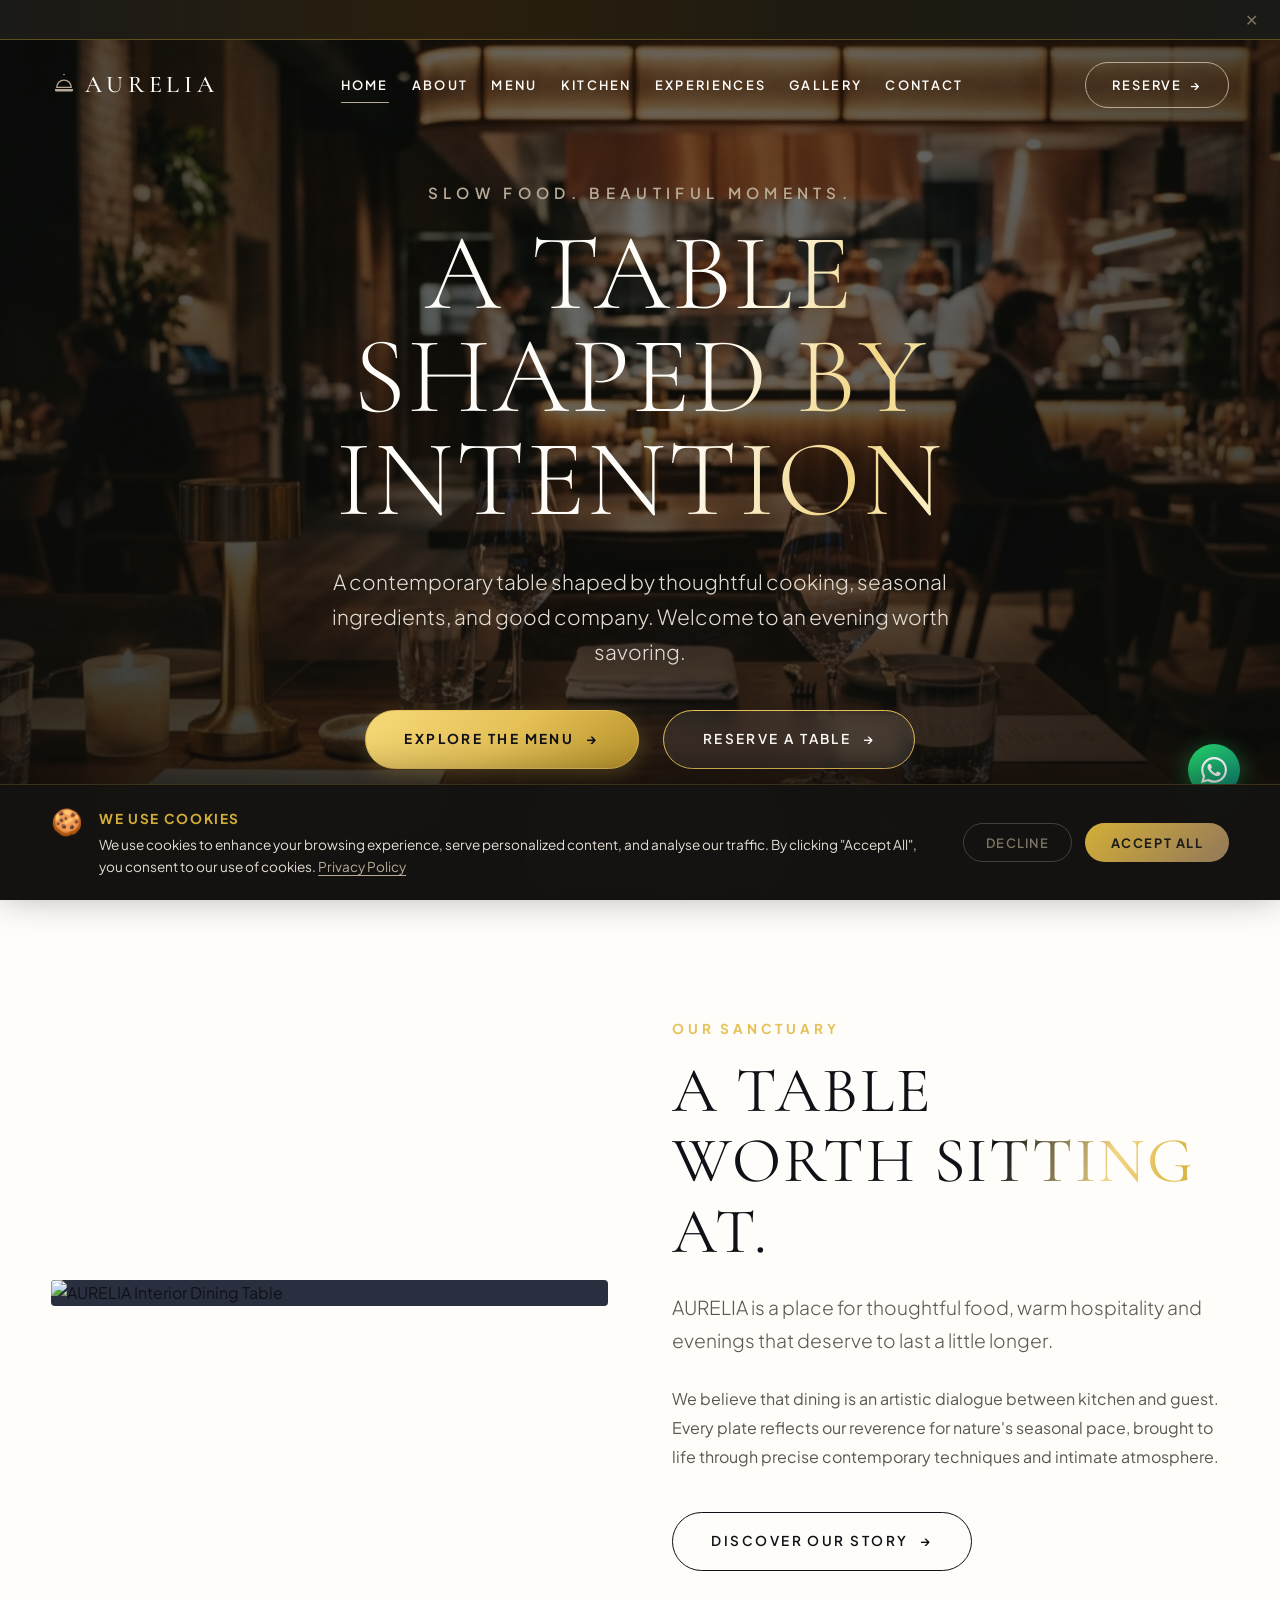
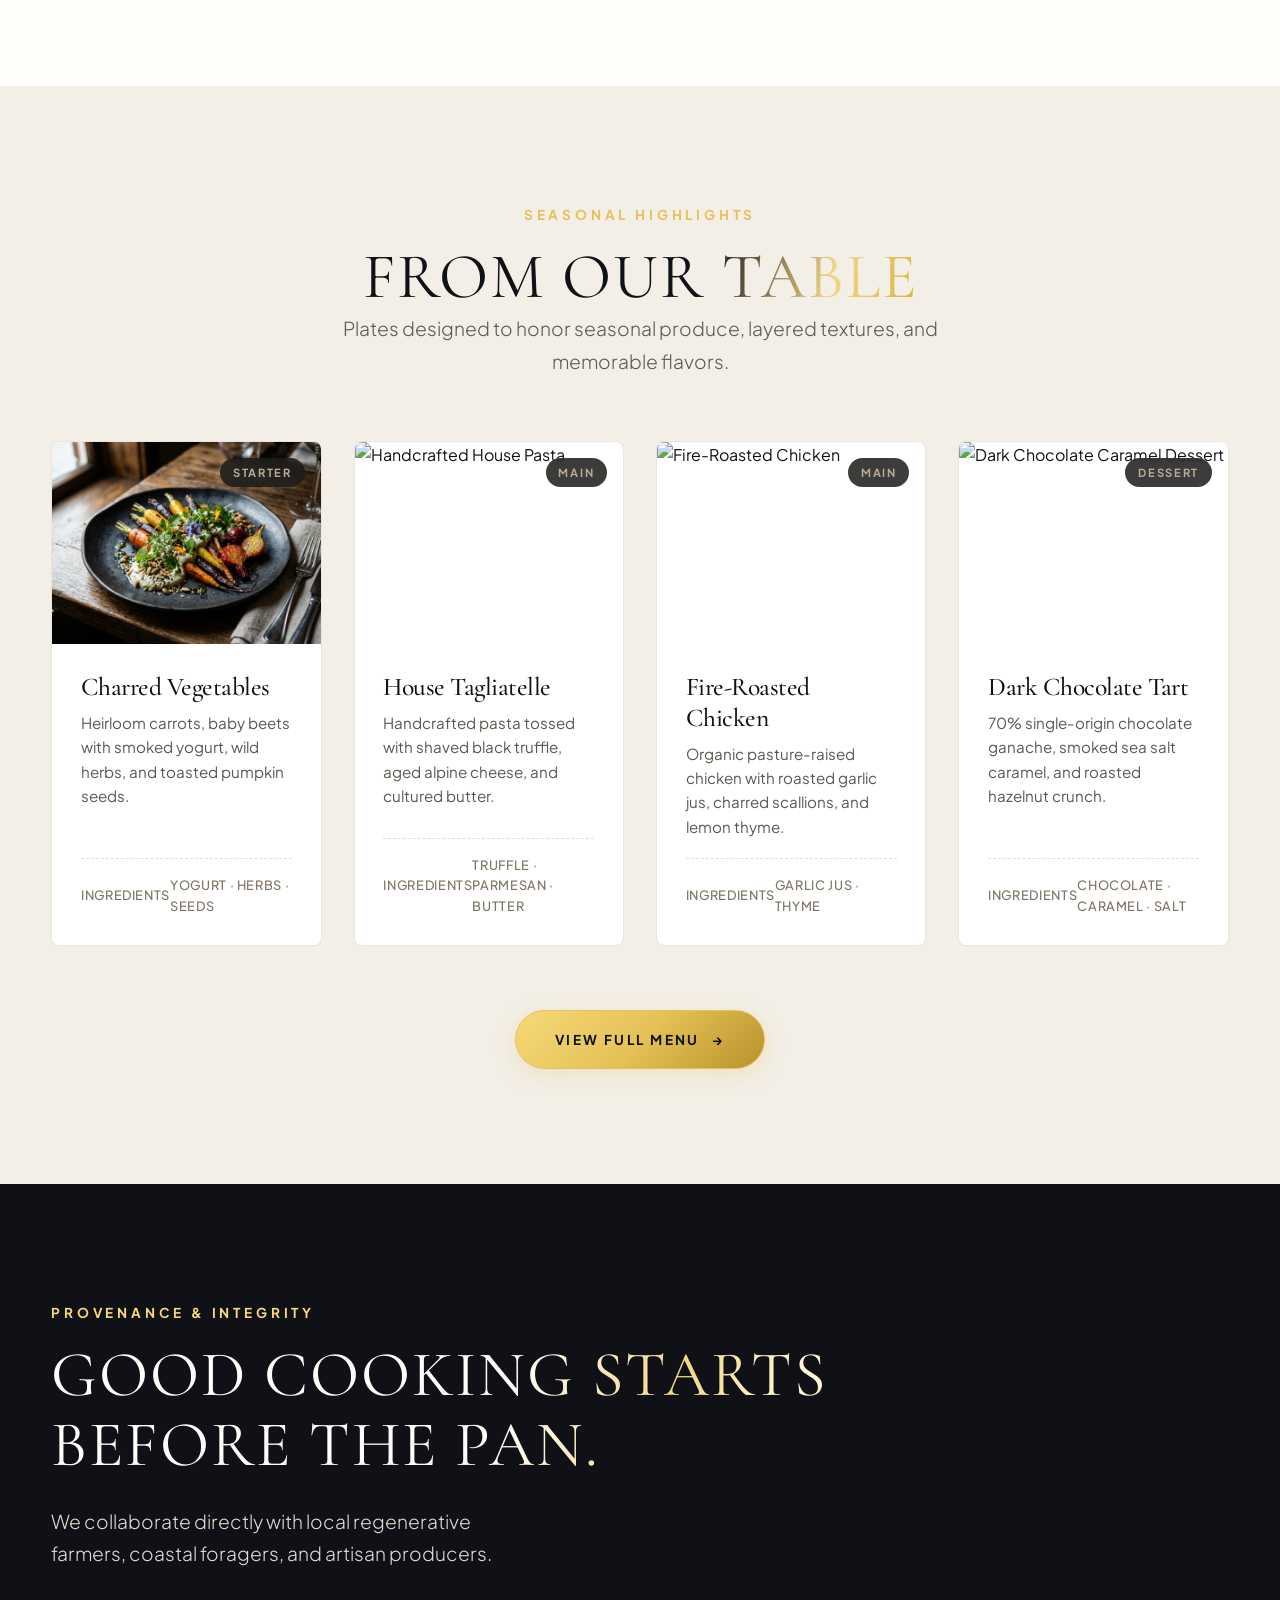
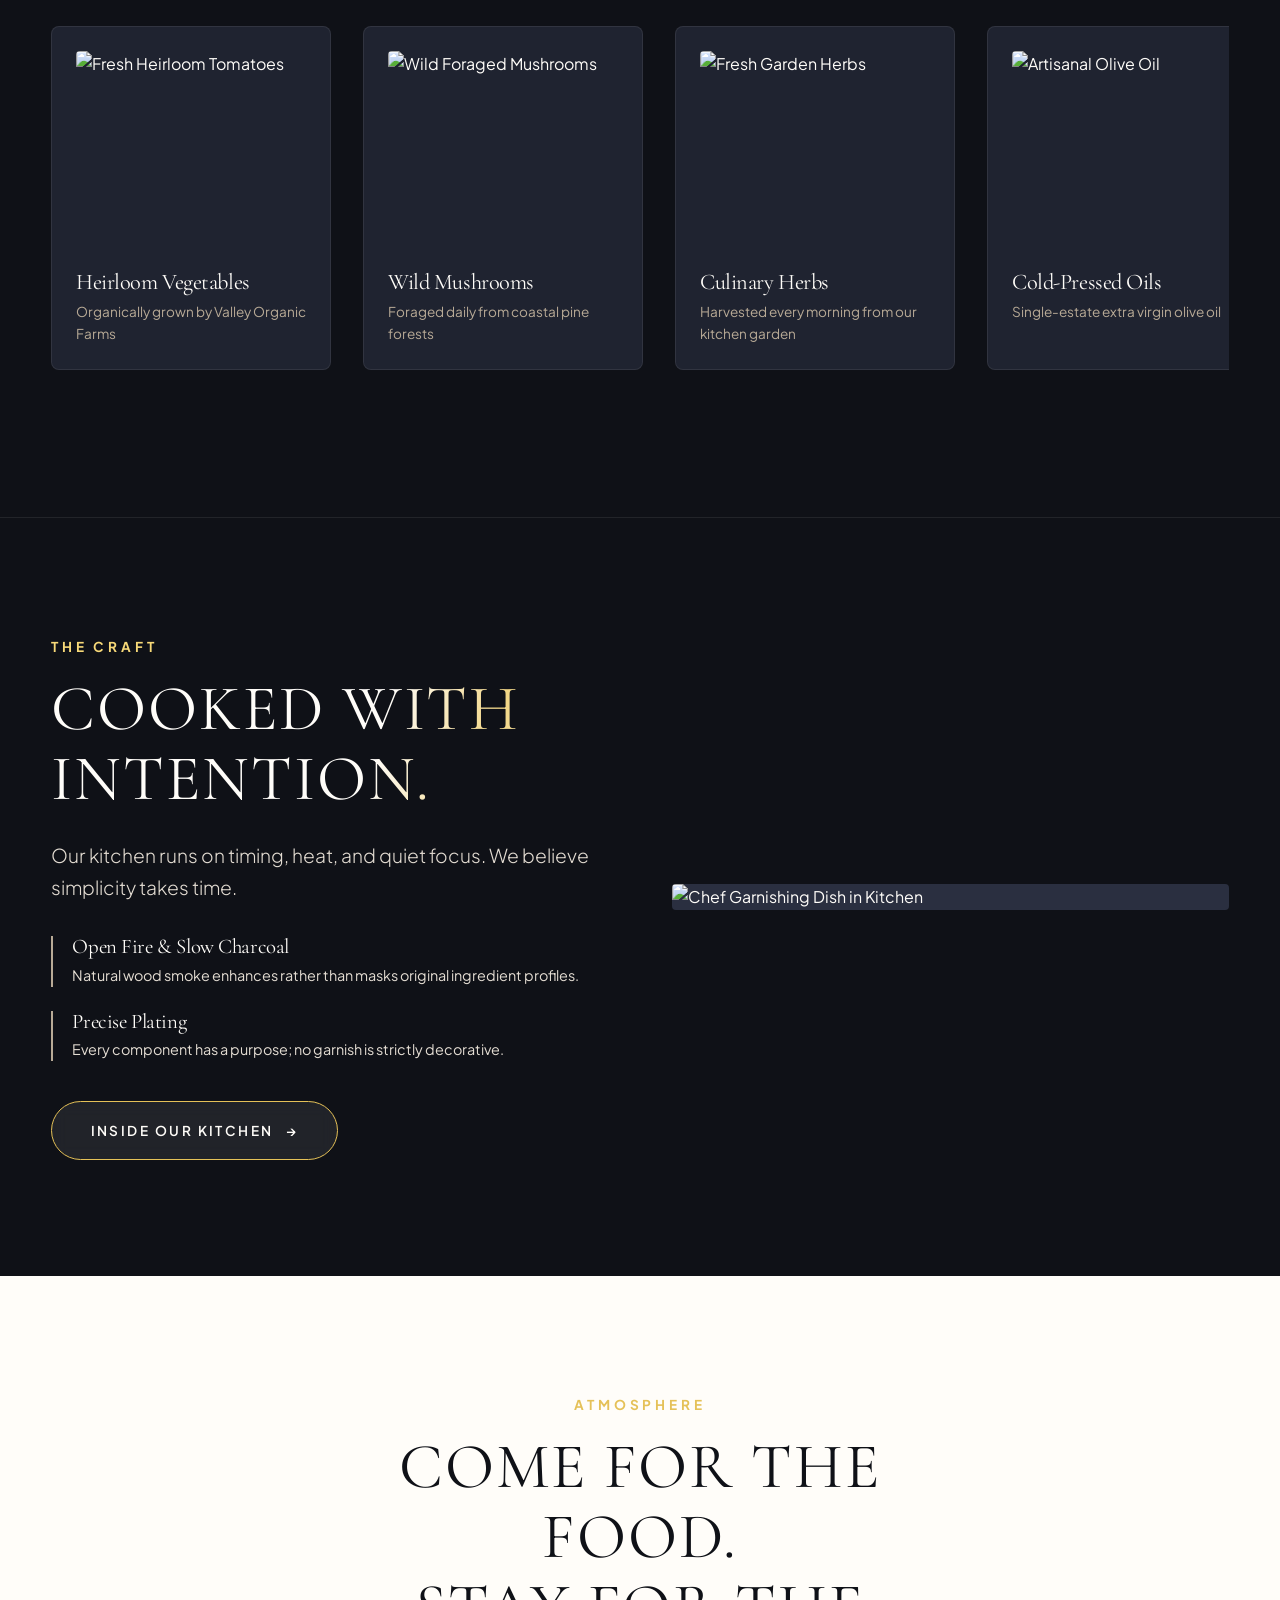
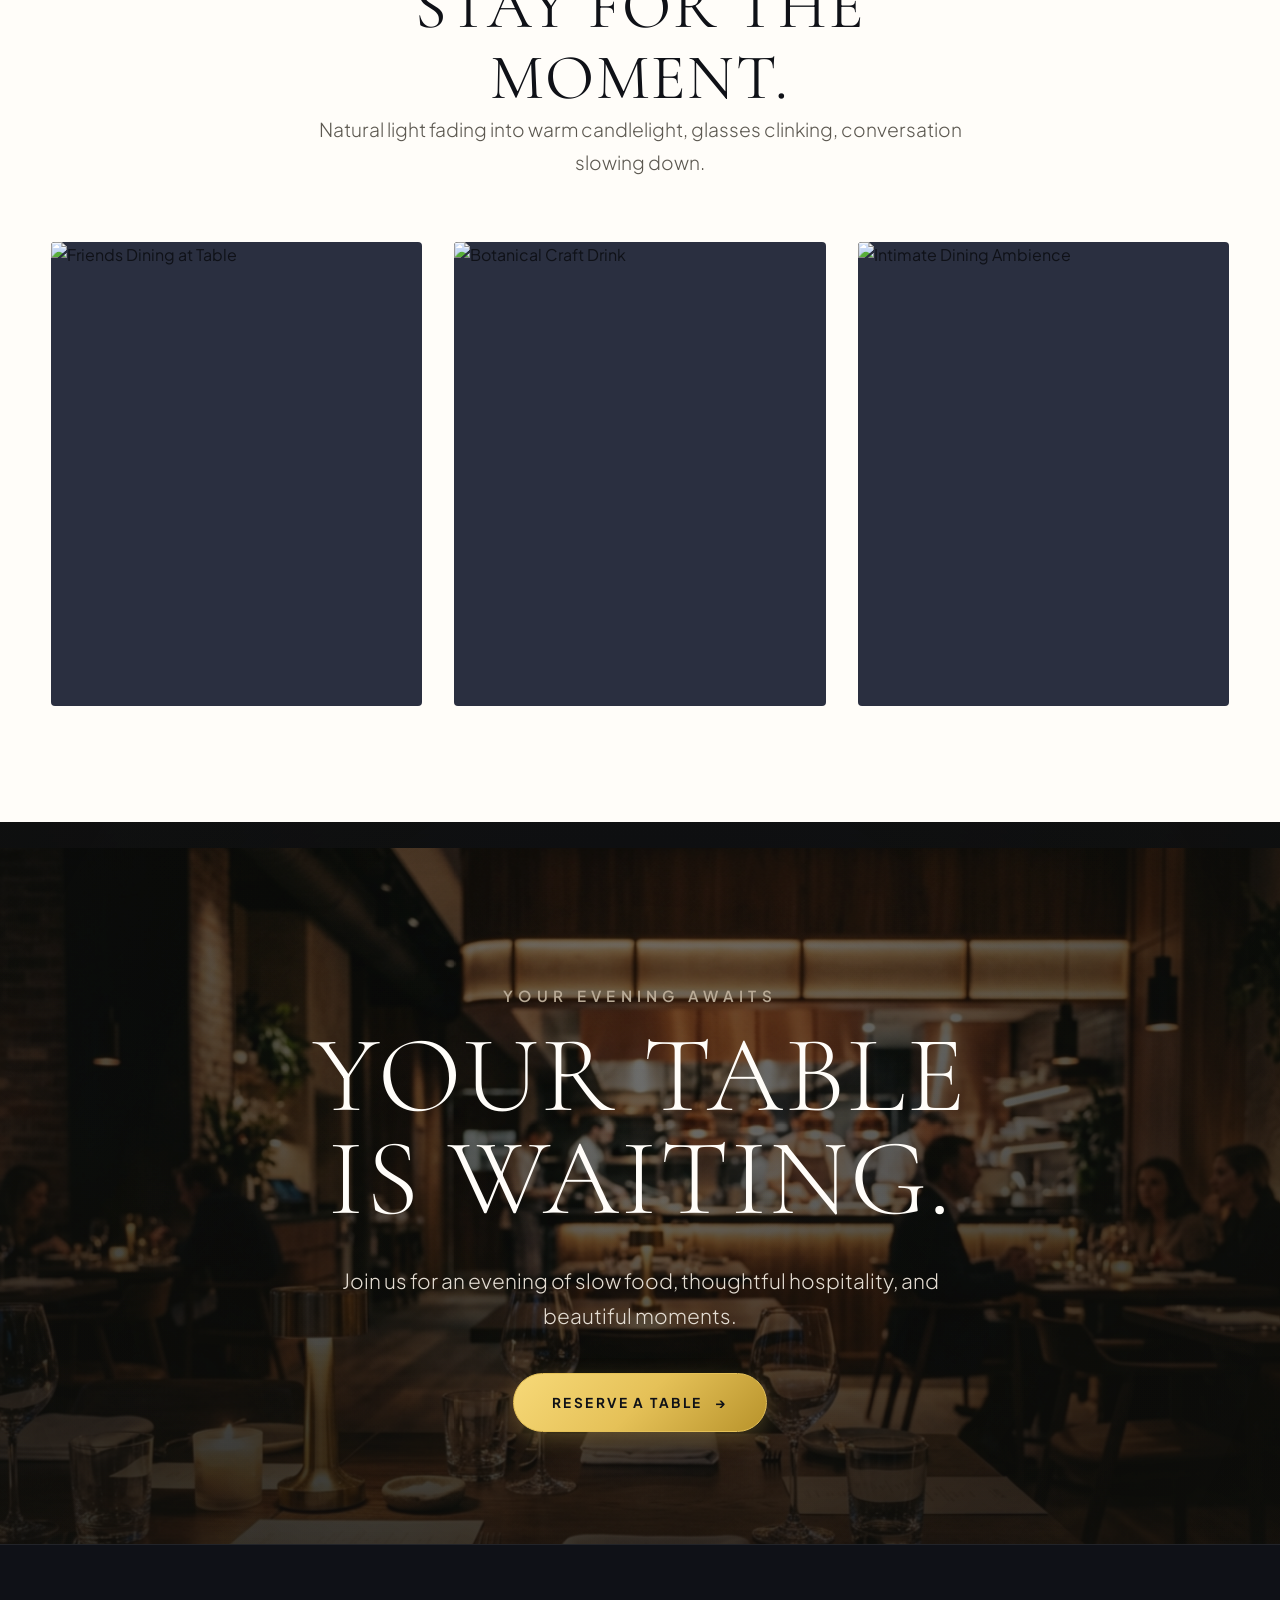
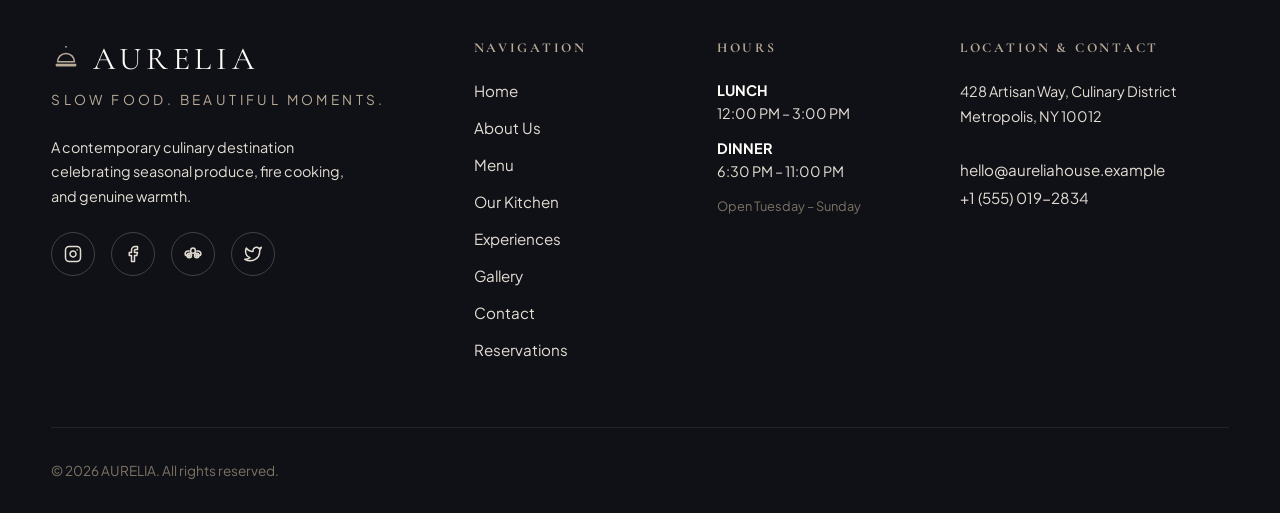
==== commit d82a47b5: "2nd comti" ====
--- a/index.html
+++ b/index.html
@@ -1,10 +1,10 @@
-<!DOCTYPE html>
+﻿<!DOCTYPE html>
 <html lang="en">
 <head>
   <meta charset="UTF-8">
   <meta name="viewport" content="width=device-width, initial-scale=1.0">
-  <meta name="description" content="AURELIA HOUSE — Sophisticated contemporary restaurant focused on exceptional food, thoughtful ingredients, and elegant dining experiences. Slow Food. Beautiful Moments.">
-  <title>AURELIA HOUSE — Slow Food. Beautiful Moments.</title>
+  <meta name="description" content="AURELIA — Sophisticated contemporary restaurant focused on exceptional food, thoughtful ingredients, and elegant dining experiences. Slow Food. Beautiful Moments.">
+  <title>AURELIA — Slow Food. Beautiful Moments.</title>
   
   <!-- Google Fonts -->
   <link rel="preconnect" href="https://fonts.googleapis.com">
@@ -64,7 +64,7 @@
           <path d="M7 19C7 14.0294 11.0294 10 16 10C20.9706 10 25 14.0294 25 19H7Z" stroke="currentColor" stroke-width="1.6" stroke-linejoin="round"/>
           <path d="M5 21H27V23C27 23.5523 26.5523 24 26 24H6C5.44772 24 5 23.5523 5 23V21Z" fill="currentColor"/>
         </svg>
-        <span>AURELIA HOUSE</span>
+        <span>AURELIA</span>
       </a>
       <nav class="nav-desktop">
         <a href="index.html" class="nav-link active">HOME</a>
@@ -128,7 +128,7 @@
       <video class="hero-video-bg" autoplay muted loop playsinline poster="assets/images/hero_interior.jpg">
         <source src="https://player.vimeo.com/progressive_redirect/playback/512346487/rendition/360p/file.mp4?loc=external" type="video/mp4">
       </video>
-      <img src="assets/images/hero_interior.jpg" alt="Aurelia House Evening Restaurant Atmosphere" class="hero-video-fallback">
+      <img src="assets/images/hero_interior.jpg" alt="AURELIA Evening Restaurant Atmosphere" class="hero-video-fallback">
       <div class="hero-overlay"></div>
       <div class="container hero-content">
         <span class="hero-tagline">SLOW FOOD. BEAUTIFUL MOMENTS.</span>
@@ -148,13 +148,13 @@
       <div class="container grid-2">
         <div class="image-wrapper image-mask-wrapper reveal-on-scroll">
           <div class="image-mask-reveal"></div>
-          <img src="https://images.unsplash.com/photo-1550966871-3ed3cdb5ed0c?auto=format&fit=crop&w=1200&q=85" alt="Aurelia House Interior Dining Table" data-cursor="taste">
+          <img src="https://images.unsplash.com/photo-1550966871-3ed3cdb5ed0c?auto=format&fit=crop&w=1200&q=85" alt="AURELIA Interior Dining Table" data-cursor="taste">
         </div>
         <div class="reveal-on-scroll" style="transition-delay: 0.2s;">
           <span class="subheading">OUR SANCTUARY</span>
           <h2 class="heading-1 shimmer-heading" style="margin-bottom: 1.5rem;">A TABLE<br>WORTH SITTING AT.</h2>
           <p class="body-lead" style="margin-bottom: 1.8rem;">
-            Aurelia House is a place for thoughtful food, warm hospitality and evenings that deserve to last a little longer.
+            AURELIA is a place for thoughtful food, warm hospitality and evenings that deserve to last a little longer.
           </p>
           <p style="color: var(--color-text-muted); margin-bottom: 2.5rem; line-height: 1.8;">
             We believe that dining is an artistic dialogue between kitchen and guest. Every plate reflects our reverence for nature's seasonal pace, brought to life through precise contemporary techniques and intimate atmosphere.
@@ -358,7 +358,7 @@
 
     <!-- 17 FINAL CTA SECTION -->
     <section class="hero-fullscreen" style="min-height: 80vh;">
-      <img src="assets/images/hero_interior.jpg" alt="Aurelia House Dining Room Evening" class="hero-bg">
+      <img src="assets/images/hero_interior.jpg" alt="AURELIA Dining Room Evening" class="hero-bg">
       <div class="hero-overlay"></div>
       <div class="container hero-content">
         <span class="hero-tagline">YOUR EVENING AWAITS</span>
@@ -386,7 +386,7 @@
               <path d="M7 19C7 14.0294 11.0294 10 16 10C20.9706 10 25 14.0294 25 19H7Z" stroke="currentColor" stroke-width="1.6" stroke-linejoin="round"/>
               <path d="M5 21H27V23C27 23.5523 26.5523 24 26 24H6C5.44772 24 5 23.5523 5 23V21Z" fill="currentColor"/>
             </svg>
-            <span>AURELIA HOUSE</span>
+            <span>AURELIA</span>
           </h3>
           <p class="footer-tagline">SLOW FOOD. BEAUTIFUL MOMENTS.</p>
           <p style="color: var(--color-stone-light); font-size: 0.9rem; max-width: 320px; line-height: 1.7;">
@@ -465,7 +465,7 @@
       </div>
 
       <div class="footer-bottom">
-        <p>© 2026 AURELIA HOUSE. All rights reserved.</p>
+        <p>© 2026 AURELIA. All rights reserved.</p>
       </div>
     </div>
   <!-- WhatsApp Floating Chat Button -->
@@ -490,12 +490,12 @@
         </svg>
       </button>
       <img src="https://images.unsplash.com/photo-1414235077428-338989a2e8c0?auto=format&fit=crop&w=700&q=80"
-           alt="Aurelia House dining experience"
+           alt="AURELIA dining experience"
            class="newsletter-modal-image">
       <div class="newsletter-modal-body" id="newsletter-form-section">
         <span class="newsletter-modal-badge">✦ Exclusive Members Circle</span>
         <h2 class="newsletter-modal-title" id="newsletter-title">Stay at the Table</h2>
-        <p class="newsletter-modal-text">Join our inner circle for seasonal menus, curated dining events, and first access to exclusive Aurelia House experiences. No noise — only the finest.</p>
+        <p class="newsletter-modal-text">Join our inner circle for seasonal menus, curated dining events, and first access to exclusive AURELIA experiences. No noise — only the finest.</p>
         <form class="newsletter-form" id="newsletter-form" novalidate>
           <input type="email"
                  class="newsletter-input"
@@ -543,3 +543,4 @@
   <script src="assets/js/main.js"></script>
 </body>
 </html>
+
--- a/assets/css/style.css
+++ b/assets/css/style.css
@@ -7,35 +7,36 @@
    01. DESIGN TOKENS & CSS VARIABLES
    -------------------------------------------------------------------------- */
 :root {
-  /* Color Palette */
-  --color-ivory: #F5F1E8;
-  --color-ivory-light: #FAF8F5;
-  --color-ivory-dark: #EDE8DC;
+  /* Color Palette — Royal Midnight & 24K Metallic Gold Elevation */
+  --color-ivory: #FFFDF9;
+  --color-ivory-light: #FFFFFF;
+  --color-ivory-dark: #F3EFE6;
   
-  --color-charcoal: #1B1B19;
-  --color-charcoal-light: #252522;
-  --color-charcoal-card: #2D2D29;
-  --color-charcoal-muted: #3D3D38;
-
-  --color-olive: #59604A;
-  --color-olive-light: #727A60;
+  --color-charcoal: #0F1117;
+  --color-charcoal-light: #181B24;
+  --color-charcoal-card: #1F2330;
+  --color-charcoal-muted: #2A2F40;
+
+  --color-olive: #4A5643;
+  --color-olive-light: #65755C;
   
   --color-stone: #B8AA96;
-  --color-stone-light: #D5CCC0;
-  --color-stone-dark: #8C7E6A;
-
-  --color-terracotta: #A9684F;
-  --color-terracotta-hover: #BF785D;
-
-  --color-bronze: #92785B;
-  --color-gold: #C5A059;
-  --color-gold-dark: #9E7B3B;
-  --color-gold-light: #E6C865;
-
-  --color-text-dark: #1B1B19;
-  --color-text-muted: #6E6B64;
-  --color-text-light: #F5F1E8;
-  --color-text-light-muted: #B8AA96;
+  --color-stone-light: #E4DDD3;
+  --color-stone-dark: #7D7364;
+
+  --color-terracotta: #E07A49;
+  --color-terracotta-hover: #F08B5A;
+
+  --color-bronze: #B38E5A;
+  --color-gold: #E5C158;
+  --color-gold-dark: #B8932B;
+  --color-gold-light: #F7D978;
+  --gold-gradient: linear-gradient(135deg, #F7D978 0%, #E5C158 50%, #B8932B 100%);
+
+  --color-text-dark: #0F1117;
+  --color-text-muted: #5C5850;
+  --color-text-light: #FFFDF9;
+  --color-text-light-muted: #D1C7B7;
 
   /* Typography */
   --font-serif: 'Cormorant Garamond', 'Playfair Display', Georgia, serif;
@@ -191,16 +192,16 @@
 .subheading {
   font-family: var(--font-sans);
   font-size: 0.85rem;
-  font-weight: 600;
+  font-weight: 700;
   text-transform: uppercase;
-  letter-spacing: 0.25em;
-  color: var(--color-stone-dark);
+  letter-spacing: 0.28em;
+  color: var(--color-gold);
   display: inline-block;
   margin-bottom: var(--spacing-sm);
 }
 
 .subheading-light {
-  color: var(--color-stone);
+  color: #F7D978;
 }
 
 .body-lead {
@@ -808,50 +809,54 @@
 }
 
 .btn-primary {
-  background-color: var(--color-terracotta);
-  color: #ffffff;
-  border: 1px solid var(--color-terracotta);
+  background: var(--gold-gradient);
+  color: #0F1117;
+  border: 1px solid #E5C158;
+  font-weight: 700;
+  box-shadow: 0 6px 20px rgba(229, 193, 88, 0.25);
 }
 
 .btn-primary:hover {
-  background-color: var(--color-terracotta-hover);
-  border-color: #d4af37;
+  background: linear-gradient(135deg, #FFFFFF 0%, #F7D978 50%, #E5C158 100%);
+  border-color: #F7D978;
+  color: #0F1117;
   transform: translateY(-4px);
-  box-shadow: 0 14px 32px rgba(169, 104, 79, 0.38), 0 0 20px rgba(212, 175, 55, 0.3);
+  box-shadow: 0 14px 32px rgba(229, 193, 88, 0.45), 0 0 25px rgba(247, 217, 120, 0.6);
 }
 
 .btn-secondary {
-  background-color: transparent;
+  background-color: rgba(255, 255, 255, 0.08);
   color: var(--color-ivory);
-  border: 1px solid var(--color-stone);
+  border: 1.5px solid var(--color-gold);
+  backdrop-filter: blur(8px);
 }
 
 .btn-secondary:hover {
-  background-color: var(--color-ivory);
-  color: var(--color-charcoal);
-  border-color: var(--color-ivory);
+  background: var(--gold-gradient);
+  color: #0F1117;
+  border-color: #F7D978;
   transform: translateY(-4px);
-  box-shadow: 0 14px 32px rgba(245, 241, 232, 0.25), 0 0 22px rgba(212, 175, 55, 0.35);
+  box-shadow: 0 14px 32px rgba(229, 193, 88, 0.4), 0 0 22px rgba(247, 217, 120, 0.5);
 }
 
 .btn-dark {
   background-color: var(--color-charcoal);
   color: var(--color-ivory);
-  border: 1px solid var(--color-charcoal);
+  border: 1px solid var(--color-gold);
 }
 
 .btn-dark:hover {
-  background-color: var(--color-charcoal-light);
-  border-color: #d4af37;
-  color: #ffffff;
+  background: var(--gold-gradient);
+  border-color: #F7D978;
+  color: #0F1117;
   transform: translateY(-4px);
-  box-shadow: 0 14px 32px rgba(27, 27, 25, 0.5), 0 0 22px rgba(212, 175, 55, 0.28);
+  box-shadow: 0 14px 32px rgba(15, 17, 23, 0.5), 0 0 22px rgba(229, 193, 88, 0.4);
 }
 
 .btn-outline-dark {
   background-color: transparent;
   color: var(--color-charcoal);
-  border: 1px solid var(--color-charcoal);
+  border: 1.5px solid var(--color-charcoal);
 }
 
 .btn-outline-dark:hover {
@@ -899,20 +904,20 @@
   width: 100%;
   height: 100%;
   object-fit: cover;
-  opacity: 0.55;
-  transform: scale(1.08);
+  opacity: 0.85;
+  transform: scale(1.05);
   transition: transform 12s ease-out;
 }
 
 .hero-fullscreen:hover .hero-bg {
-  transform: scale(1.02);
+  transform: scale(1.01);
 }
 
 .hero-overlay {
   position: absolute;
   inset: 0;
-  background: radial-gradient(circle at center, rgba(27, 27, 25, 0.3) 0%, rgba(27, 27, 25, 0.75) 100%),
-              linear-gradient(to bottom, rgba(27, 27, 25, 0.4), rgba(27, 27, 25, 0.9));
+  background: radial-gradient(circle at center, rgba(15, 15, 12, 0.15) 0%, rgba(15, 15, 12, 0.55) 100%),
+              linear-gradient(to bottom, rgba(15, 15, 12, 0.3), rgba(15, 15, 12, 0.65));
 }
 
 .hero-content {
@@ -1012,13 +1017,13 @@
   width: 100%;
   height: 100%;
   object-fit: cover;
-  opacity: 0.35;
+  opacity: 0.65;
 }
 
 .page-hero-overlay {
   position: absolute;
   inset: 0;
-  background: linear-gradient(to bottom, rgba(27,27,25,0.6), rgba(27,27,25,0.95));
+  background: linear-gradient(to bottom, rgba(27,27,25,0.35), rgba(27,27,25,0.75));
 }
 
 .page-hero-content {
@@ -2334,7 +2339,7 @@
   width: 100%;
   height: 100%;
   object-fit: cover;
-  opacity: 0.45;
+  opacity: 0.85;
   z-index: 0;
 }
 
@@ -2345,7 +2350,7 @@
   width: 100%;
   height: 100%;
   object-fit: cover;
-  opacity: 0.45;
+  opacity: 0.85;
   z-index: -1;
 }
 
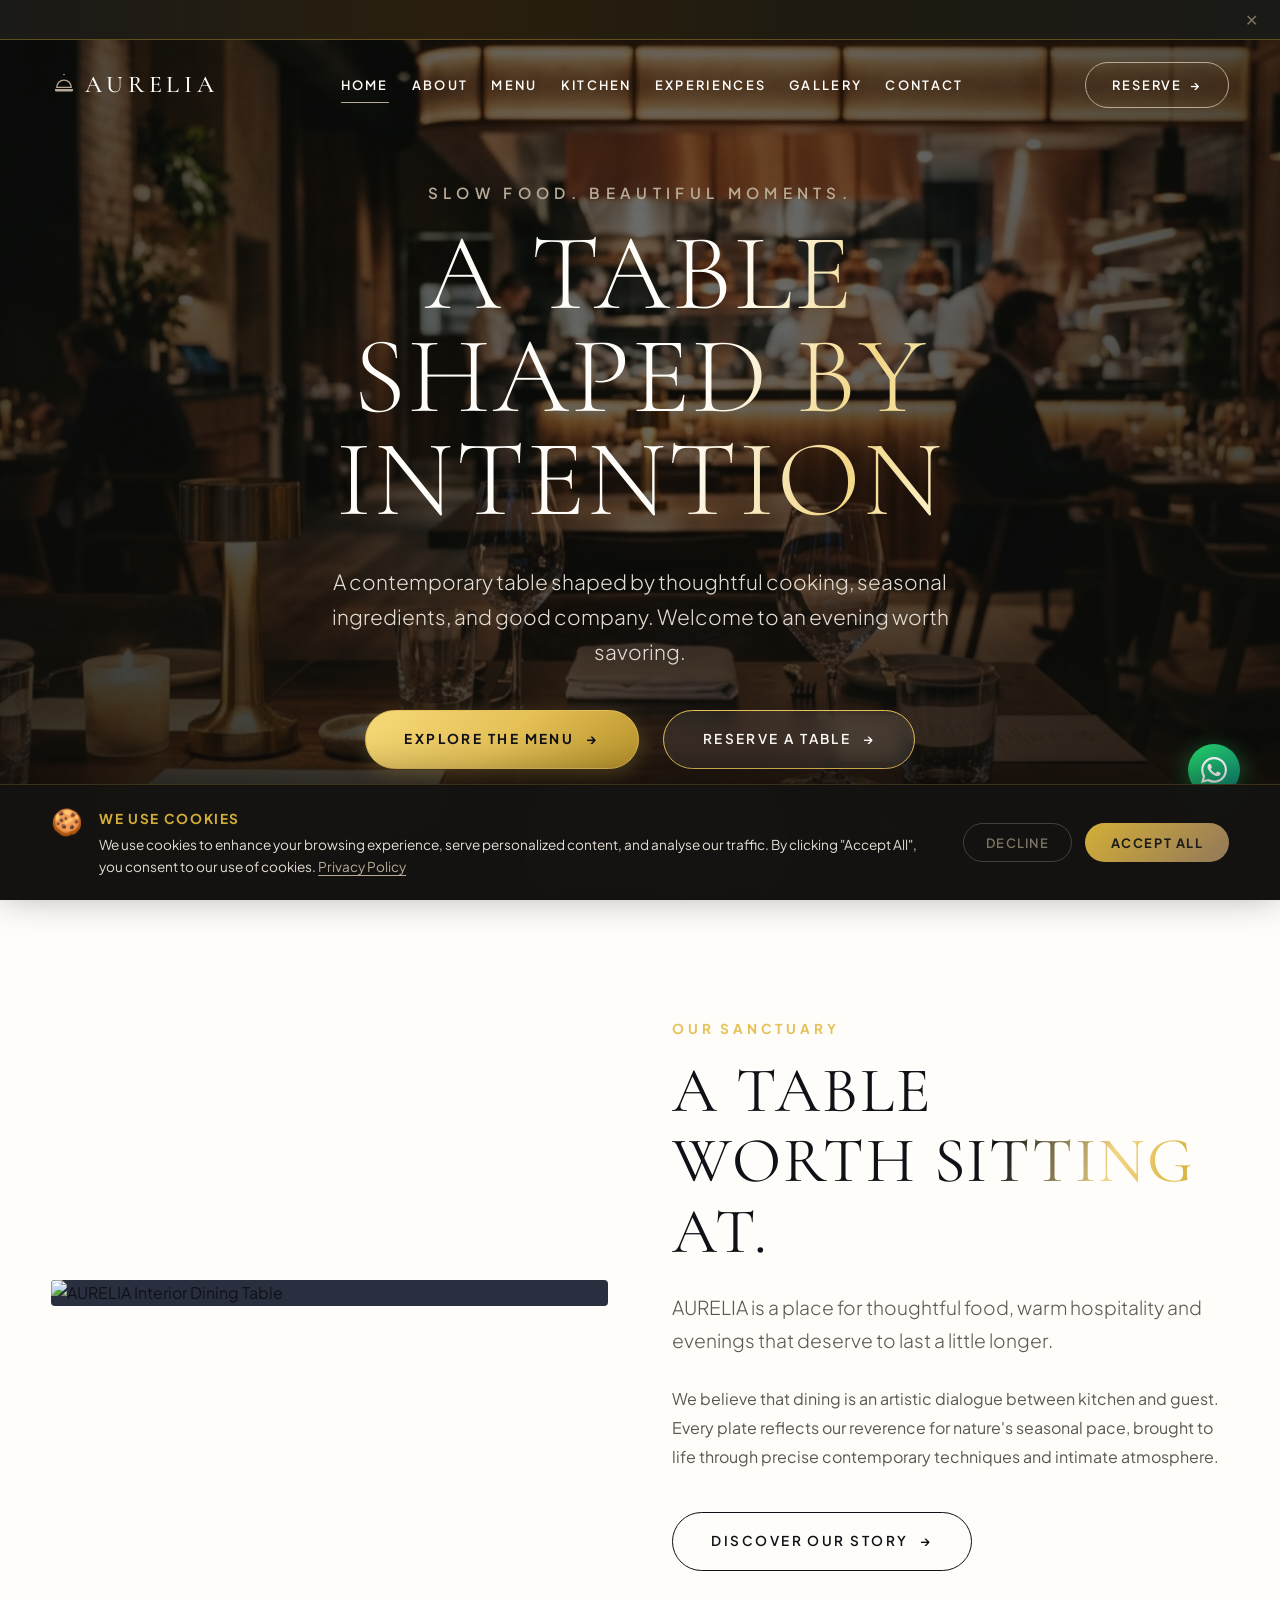
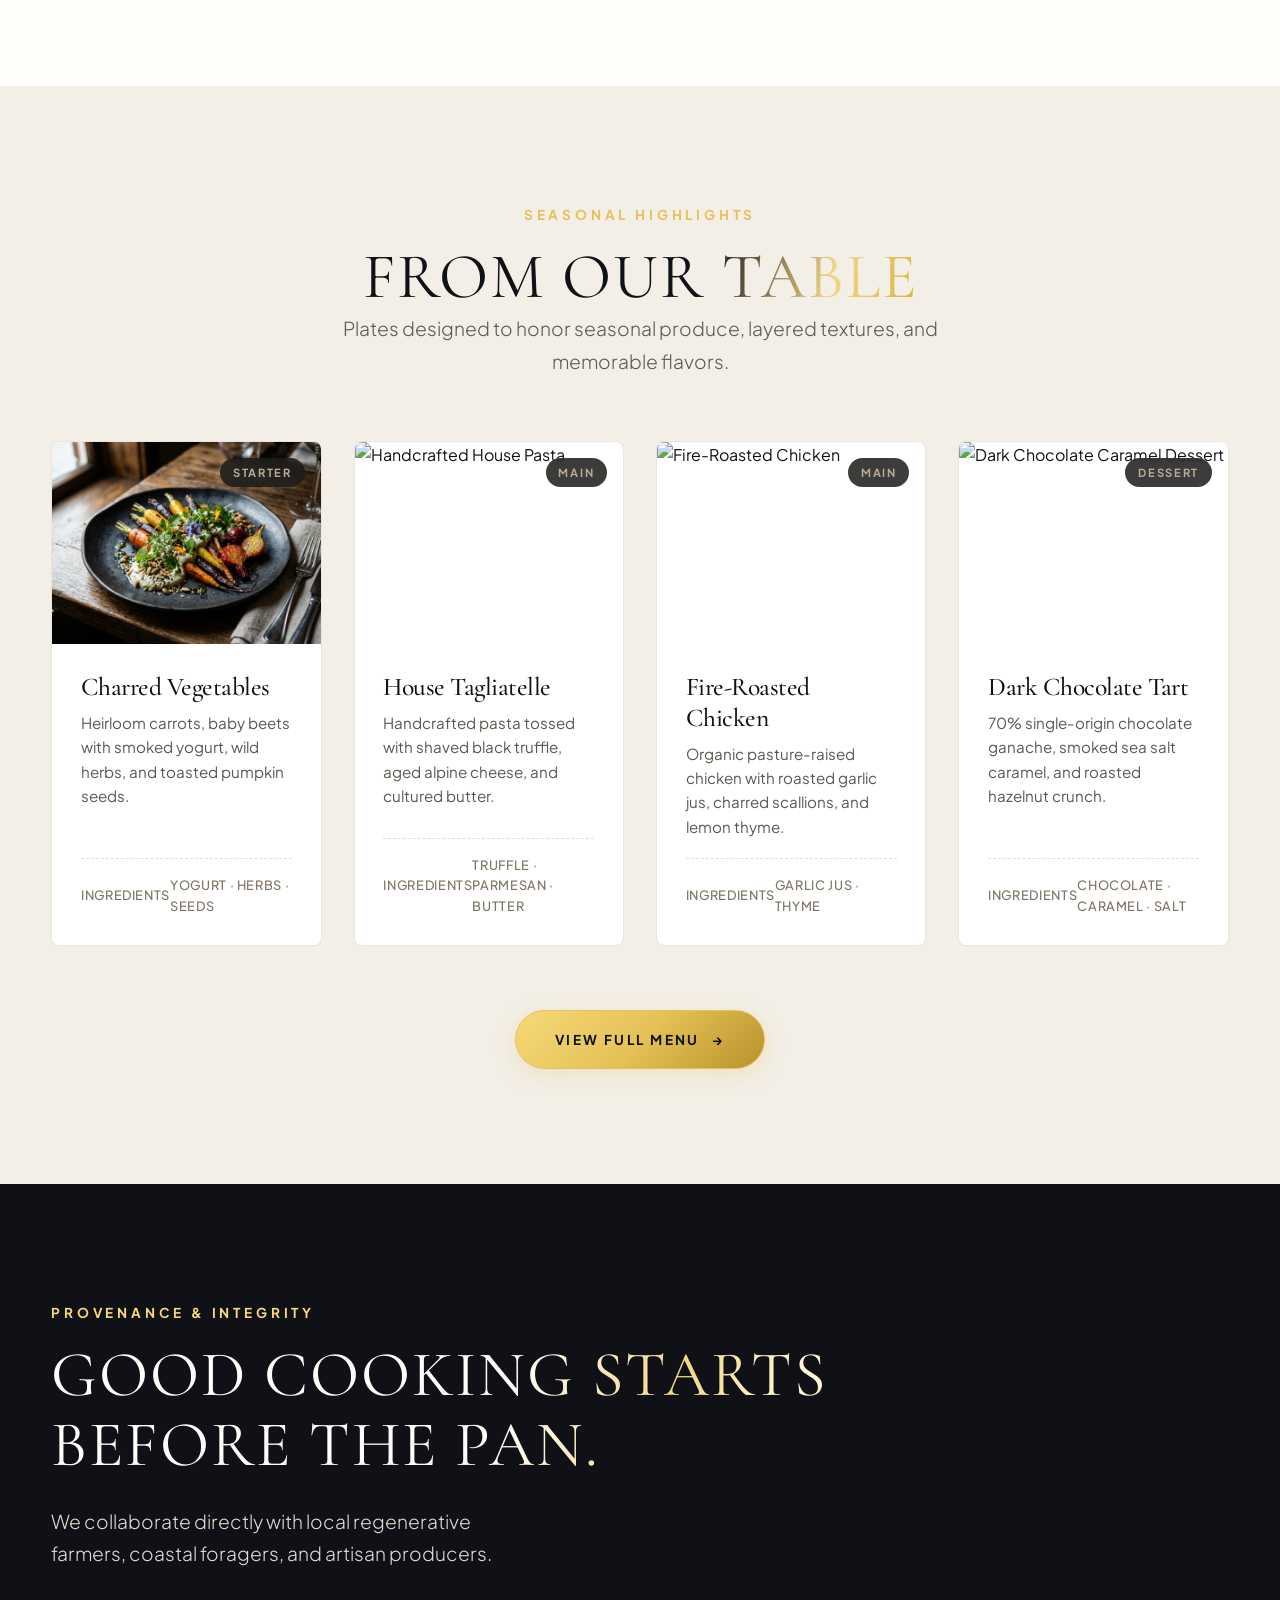
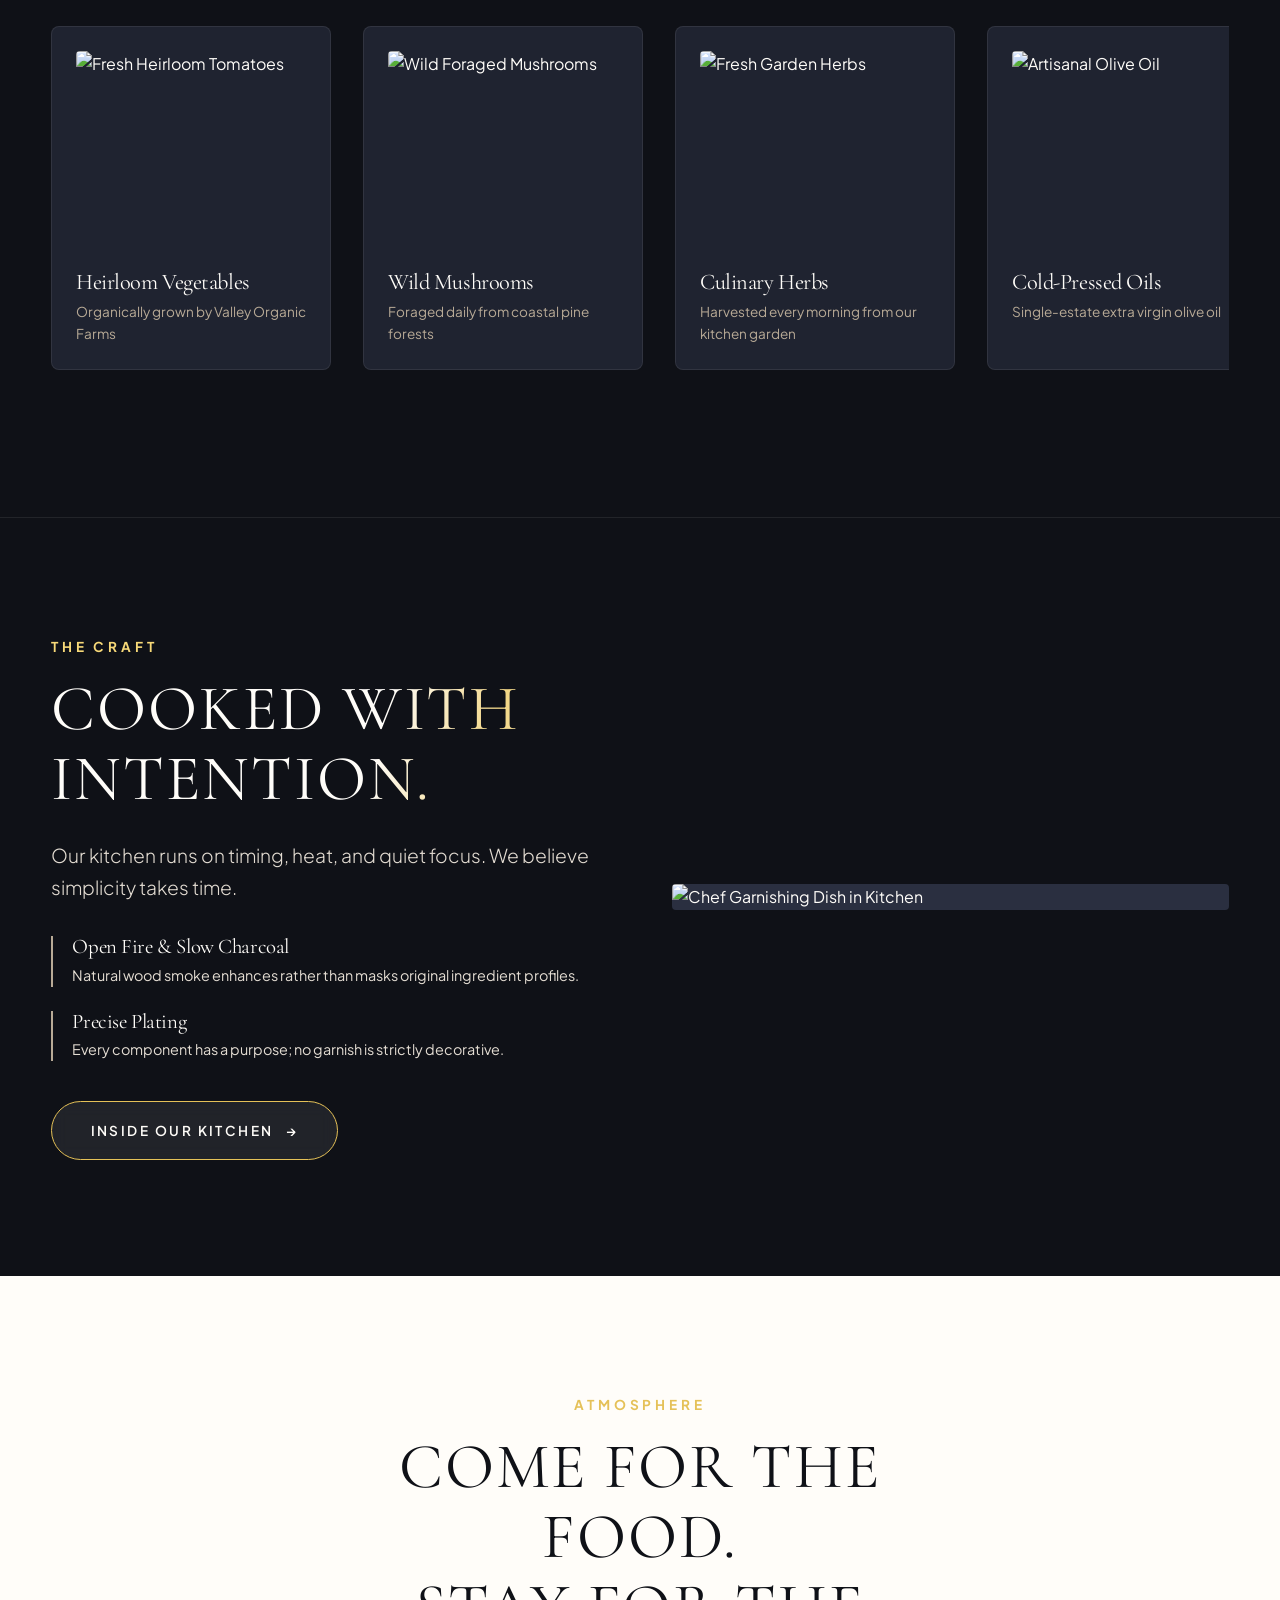
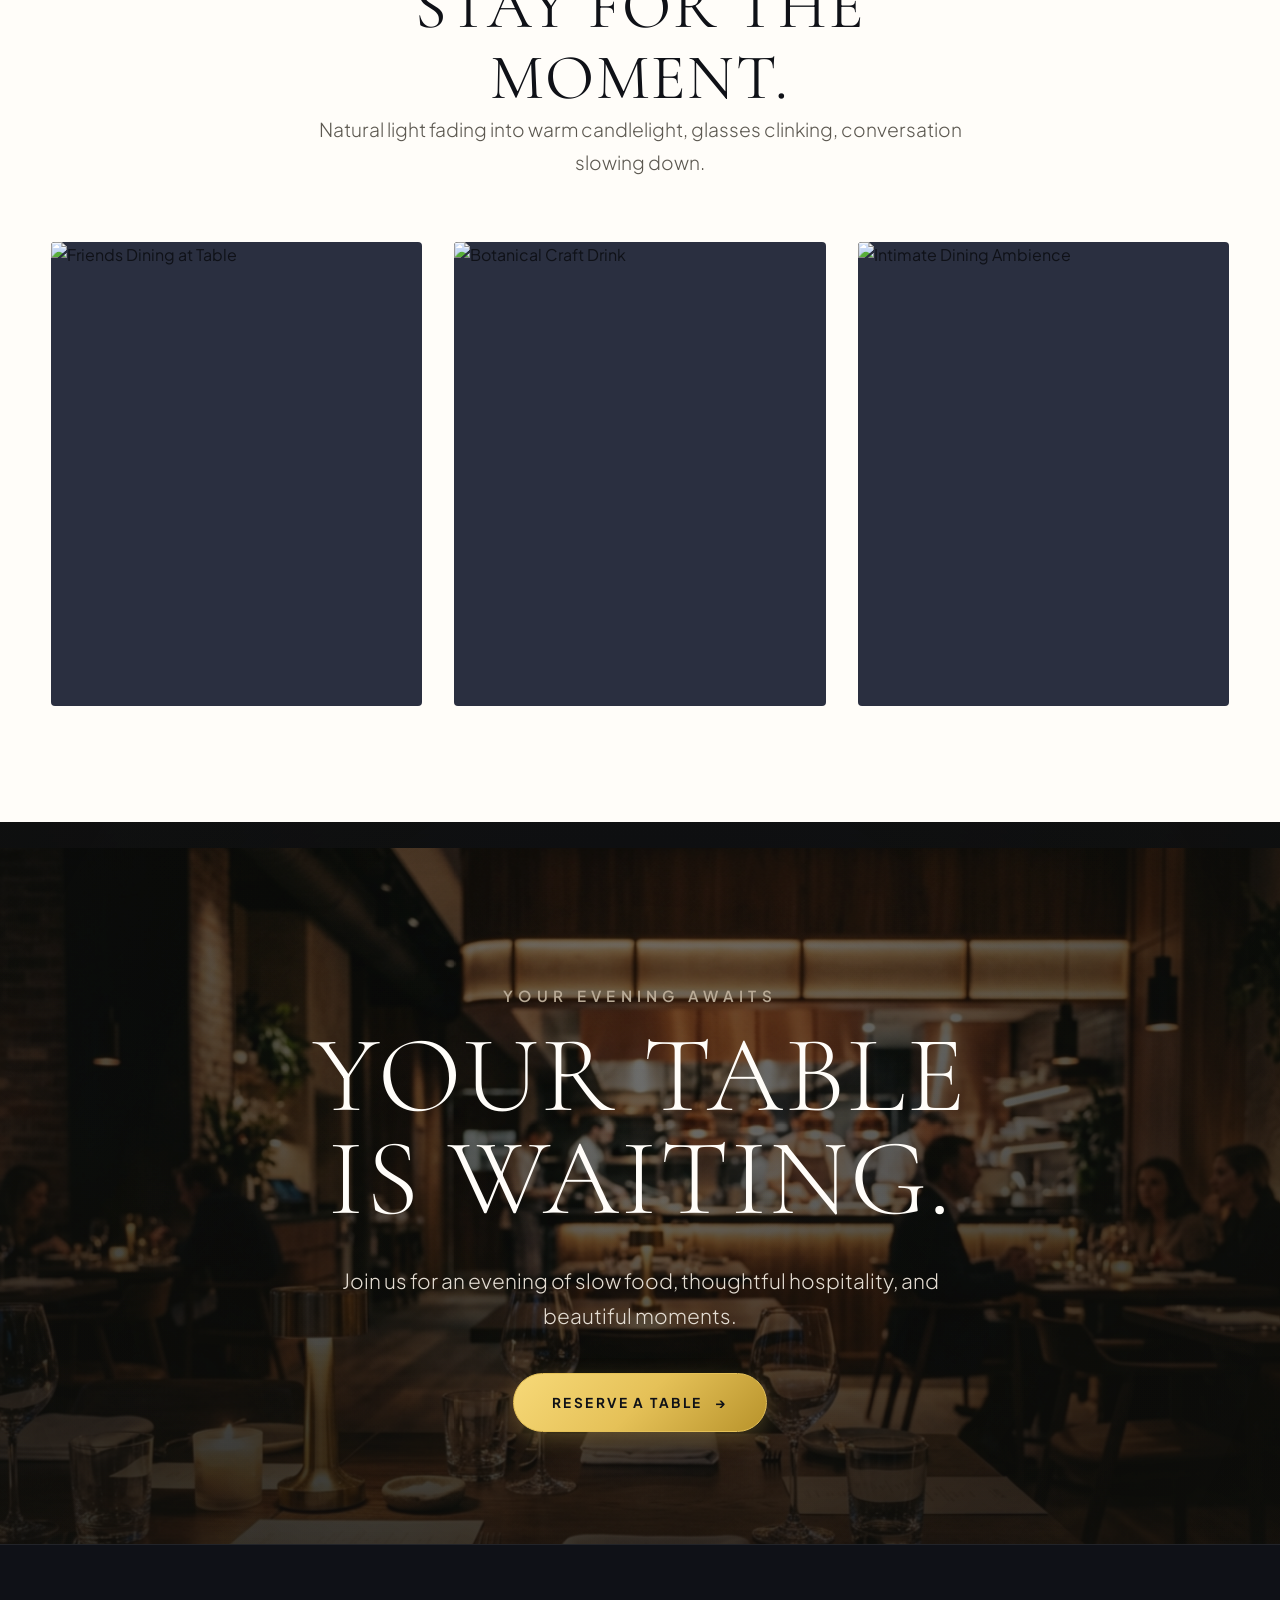
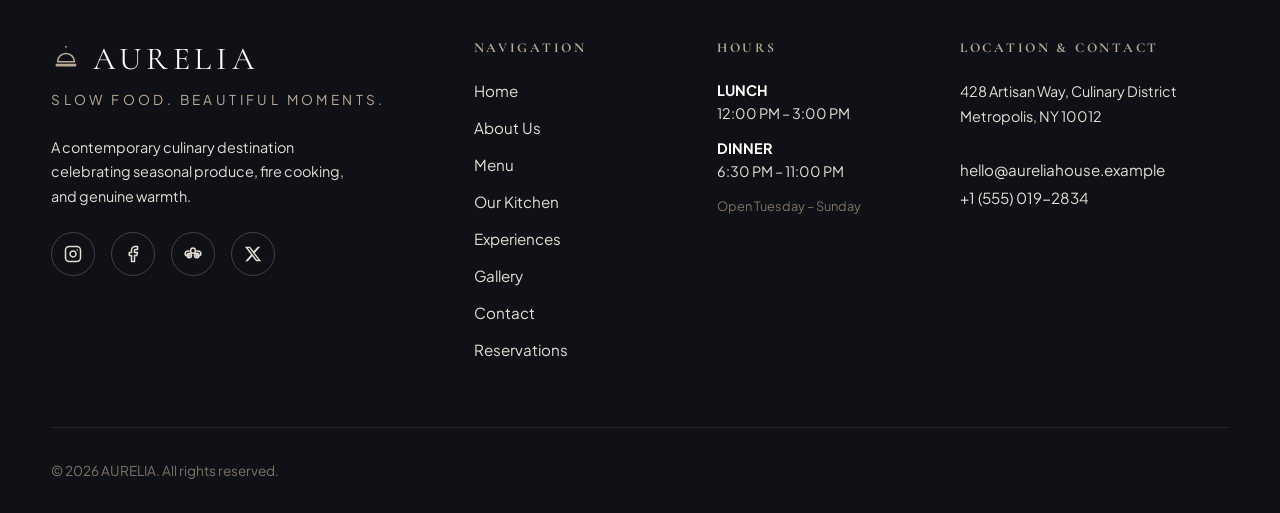
==== commit 2e7af06e: "3rd comit" ====
--- a/index.html
+++ b/index.html
@@ -416,9 +416,8 @@
                 <path d="M20 14c1.5 0 2.5-1 2.5-2.5S21 8 18.5 8H17"></path>
               </svg>
             </a>
-            <a href="https://twitter.com" target="_blank" rel="noopener" class="social-icon" aria-label="Twitter">
-              <svg viewBox="0 0 24 24" width="18" height="18" fill="none" stroke="currentColor" stroke-width="2" stroke-linecap="round" stroke-linejoin="round">
-                <path d="M23 3a10.9 10.9 0 0 1-3.14 1.53 4.48 4.48 0 0 0-7.86 3v1A10.66 10.66 0 0 1 3 4s-4 9 5 13a11.64 11.64 0 0 1-7 2c9 5 20 0 20-11.5a4.5 4.5 0 0 0-.08-.83A7.72 7.72 0 0 0 23 3z"></path>
+            <a href="https://x.com" target="_blank" rel="noopener" class="social-icon" aria-label="X (Twitter)" title="X (Twitter)" data-magnetic><svg viewBox="0 0 24 24" width="18" height="18" fill="currentColor">
+                <path d="M18.244 2.25h3.308l-7.227 8.26 8.502 11.24H16.17l-5.214-6.817L4.99 21.75H1.68l7.73-8.835L1.254 2.25H8.08l4.713 6.231zm-1.161 17.52h1.833L7.084 4.126H5.117z"></path>
               </svg>
             </a>
           </div>
@@ -544,3 +543,6 @@
 </body>
 </html>
 
+
+
+
--- a/assets/css/style.css
+++ b/assets/css/style.css
@@ -164,7 +164,7 @@
 }
 
 .heading-display {
-  font-size: clamp(3rem, 7vw, 6.5rem);
+  font-size: clamp(1.85rem, 6vw, 6.5rem);
   font-weight: 300;
   text-transform: uppercase;
   letter-spacing: 0.02em;
@@ -172,14 +172,14 @@
 }
 
 .heading-1 {
-  font-size: clamp(2.5rem, 5vw, 4.5rem);
+  font-size: clamp(1.65rem, 5vw, 4.5rem);
   font-weight: 400;
   text-transform: uppercase;
   letter-spacing: 0.03em;
 }
 
 .heading-2 {
-  font-size: clamp(2rem, 3.5vw, 3.2rem);
+  font-size: clamp(1.45rem, 3.5vw, 3.2rem);
   font-weight: 400;
   letter-spacing: 0.02em;
 }
@@ -1463,6 +1463,9 @@
               box-shadow 0.5s cubic-bezier(0.165, 0.84, 0.44, 1), 
               border-color 0.4s ease;
   color: var(--color-ivory);
+  display: flex;
+  flex-direction: column;
+  height: 100%;
 }
 
 .experience-card::after {
@@ -1500,7 +1503,7 @@
 .experience-img {
   aspect-ratio: 16 / 10;
   width: 100%;
-  min-height: 220px;
+  min-height: 200px;
   object-fit: cover;
   background-color: var(--color-charcoal);
   display: block;
@@ -1513,12 +1516,15 @@
 }
 
 .experience-content {
-  padding: 2.2rem;
+  padding: 2rem 1.8rem 1.8rem 1.8rem;
+  display: flex;
+  flex-direction: column;
+  flex: 1;
 }
 
 .experience-tag {
-  font-size: 0.75rem;
-  letter-spacing: 0.2em;
+  font-size: 0.72rem;
+  letter-spacing: 0.18em;
   color: var(--color-stone);
   text-transform: uppercase;
   margin-bottom: 0.6rem;
@@ -1528,13 +1534,13 @@
 
 .experience-card:hover .experience-tag {
   color: #d4af37;
-  letter-spacing: 0.24em;
+  letter-spacing: 0.22em;
 }
 
 .experience-title {
   font-family: var(--font-serif);
-  font-size: 2rem;
-  margin-bottom: 1rem;
+  font-size: 1.85rem;
+  margin-bottom: 0.8rem;
   transition: color 0.4s ease, transform 0.4s ease;
 }
 
@@ -1544,10 +1550,47 @@
 }
 
 .experience-desc {
-  font-size: 0.95rem;
+  font-size: 0.92rem;
   color: var(--color-stone-light);
-  line-height: 1.7;
+  line-height: 1.65;
   margin-bottom: 1.5rem;
+  flex: 1;
+}
+
+.experience-content .btn {
+  margin-top: auto;
+  font-size: 0.78rem;
+  letter-spacing: 0.14em;
+  padding: 0.95rem 1.2rem;
+  white-space: nowrap;
+}
+
+@media (max-width: 992px) {
+  .experience-content {
+    padding: 1.5rem 1.25rem 1.4rem 1.25rem;
+  }
+  
+  .experience-title {
+    font-size: 1.55rem;
+    margin-bottom: 0.6rem;
+  }
+
+  .experience-tag {
+    font-size: 0.68rem;
+    letter-spacing: 0.14em;
+  }
+
+  .experience-desc {
+    font-size: 0.88rem;
+    line-height: 1.55;
+    margin-bottom: 1.25rem;
+  }
+
+  .experience-content .btn {
+    padding: 0.85rem 0.8rem !important;
+    font-size: 0.72rem !important;
+    letter-spacing: 0.1em !important;
+  }
 }
 
 /* --------------------------------------------------------------------------
@@ -3556,6 +3599,77 @@
   text-decoration: underline;
 }
 
+/* --------------------------------------------------------------------------
+   34. MOBILE (360px - 480px) CONTACT & HERO RESPONSIVE FIXES
+   -------------------------------------------------------------------------- */
+@media (max-width: 576px) {
+  .page-hero {
+    padding-top: calc(var(--header-height) + 2rem) !important;
+    padding-bottom: 2.5rem !important;
+  }
+
+  .page-hero-content {
+    padding: 0 0.5rem;
+  }
+
+  .heading-display {
+    font-size: clamp(1.65rem, 8vw, 2.5rem) !important;
+    letter-spacing: 0.01em !important;
+    word-break: break-word;
+  }
+
+  .heading-1 {
+    font-size: clamp(1.5rem, 7vw, 2.2rem) !important;
+    letter-spacing: 0.02em !important;
+    word-break: break-word;
+  }
+
+  .subheading {
+    font-size: 0.72rem !important;
+    letter-spacing: 0.2em !important;
+  }
+
+  .contact-info-row {
+    padding: 1rem 1.1rem !important;
+    gap: 0.85rem !important;
+  }
+
+  .contact-info-row-icon {
+    width: 40px !important;
+    height: 40px !important;
+    min-width: 40px !important;
+  }
+
+  .contact-info-row-icon svg {
+    width: 18px !important;
+    height: 18px !important;
+  }
+
+  .contact-info-row-value {
+    font-size: 0.9rem !important;
+    line-height: 1.45 !important;
+  }
+}
+
+@media (max-width: 380px) {
+  .container {
+    padding-left: 1rem !important;
+    padding-right: 1rem !important;
+  }
+
+  .heading-display {
+    font-size: 1.55rem !important;
+  }
+
+  .heading-1 {
+    font-size: 1.45rem !important;
+  }
+
+  .body-lead {
+    font-size: 0.92rem !important;
+  }
+}
+
 /* Reduced Motion Support */
 @media (prefers-reduced-motion: reduce) {
   *, ::before, ::after {
